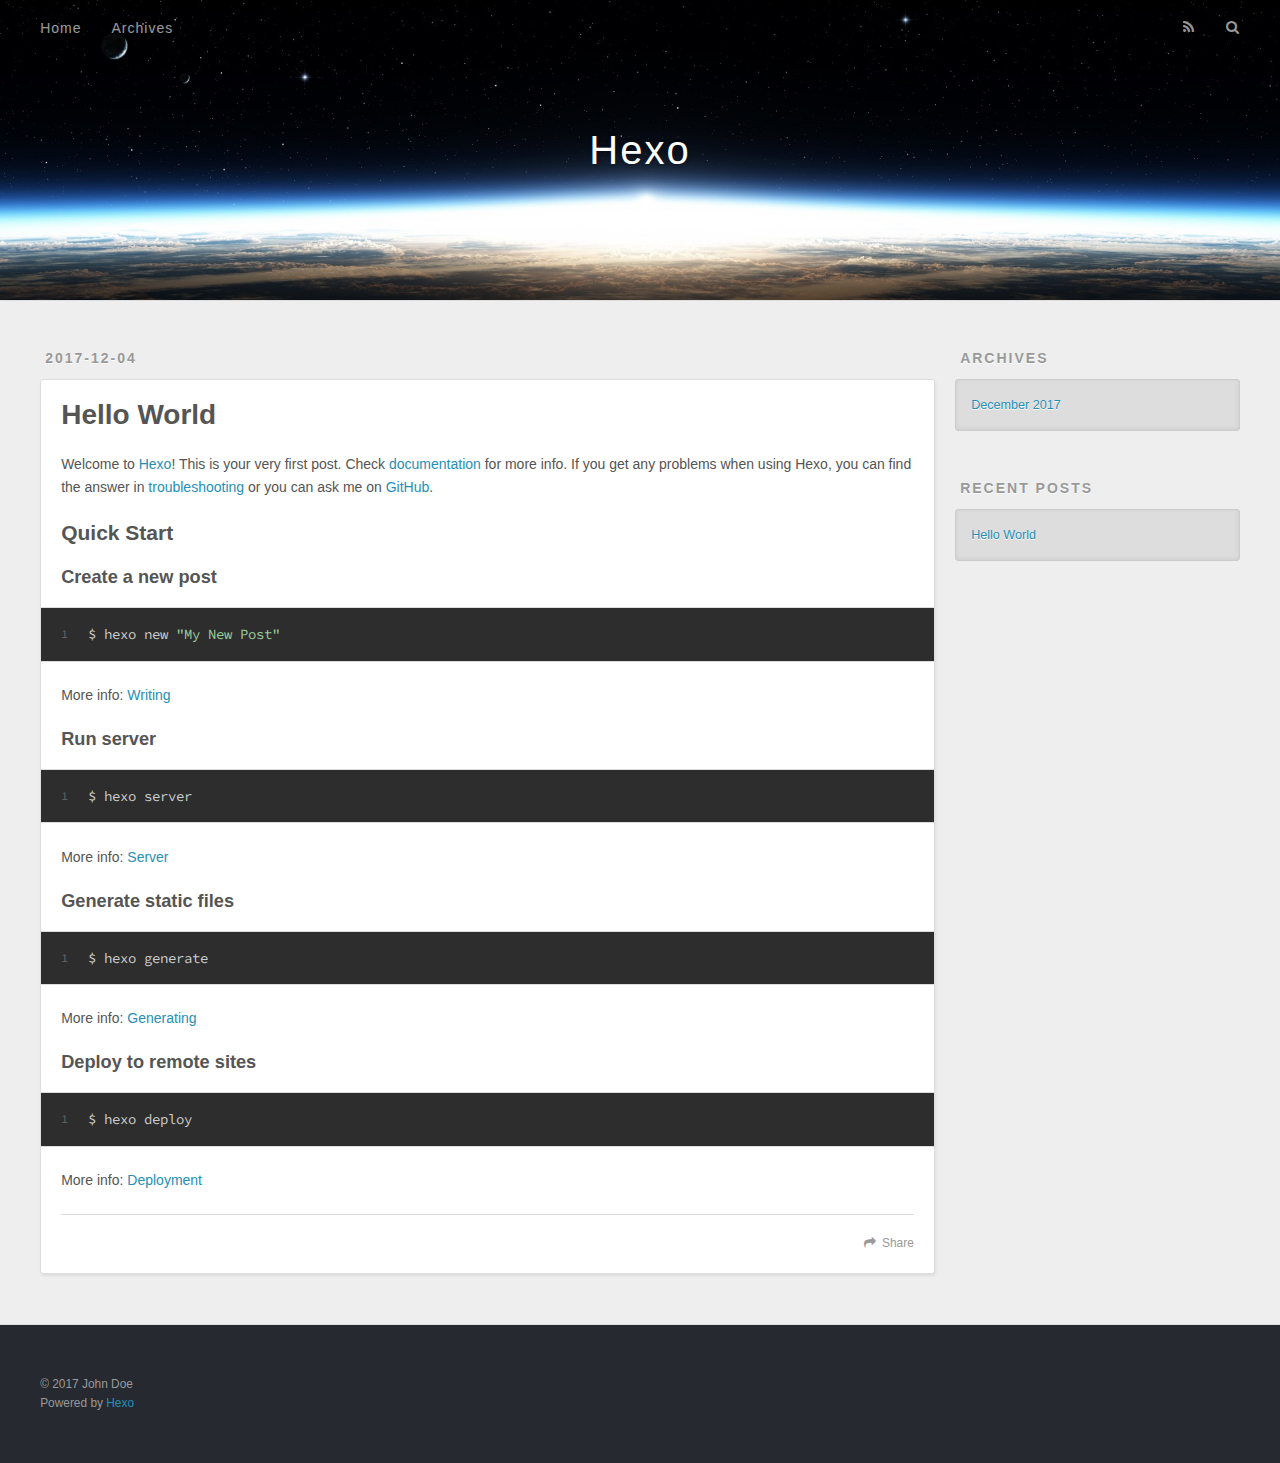
==== index.html @ 48908c8d "Site updated: 2017-12-04 14:12:07" ====
<!DOCTYPE html>
<html>
<head>
  <meta charset="utf-8">
  

  
  <title>Hexo</title>
  <meta name="viewport" content="width=device-width, initial-scale=1, maximum-scale=1">
  <meta property="og:type" content="website">
<meta property="og:title" content="Hexo">
<meta property="og:url" content="http://yoursite.com/index.html">
<meta property="og:site_name" content="Hexo">
<meta name="twitter:card" content="summary">
<meta name="twitter:title" content="Hexo">
  
    <link rel="alternate" href="/atom.xml" title="Hexo" type="application/atom+xml">
  
  
    <link rel="icon" href="/favicon.png">
  
  
    <link href="//fonts.googleapis.com/css?family=Source+Code+Pro" rel="stylesheet" type="text/css">
  
  <link rel="stylesheet" href="/css/style.css">
</head>

<body>
  <div id="container">
    <div id="wrap">
      <header id="header">
  <div id="banner"></div>
  <div id="header-outer" class="outer">
    <div id="header-title" class="inner">
      <h1 id="logo-wrap">
        <a href="/" id="logo">Hexo</a>
      </h1>
      
    </div>
    <div id="header-inner" class="inner">
      <nav id="main-nav">
        <a id="main-nav-toggle" class="nav-icon"></a>
        
          <a class="main-nav-link" href="/">Home</a>
        
          <a class="main-nav-link" href="/archives">Archives</a>
        
      </nav>
      <nav id="sub-nav">
        
          <a id="nav-rss-link" class="nav-icon" href="/atom.xml" title="RSS Feed"></a>
        
        <a id="nav-search-btn" class="nav-icon" title="Search"></a>
      </nav>
      <div id="search-form-wrap">
        <form action="//google.com/search" method="get" accept-charset="UTF-8" class="search-form"><input type="search" name="q" class="search-form-input" placeholder="Search"><button type="submit" class="search-form-submit">&#xF002;</button><input type="hidden" name="sitesearch" value="http://yoursite.com"></form>
      </div>
    </div>
  </div>
</header>
      <div class="outer">
        <section id="main">
  
    <article id="post-hello-world" class="article article-type-post" itemscope itemprop="blogPost">
  <div class="article-meta">
    <a href="/2017/12/04/hello-world/" class="article-date">
  <time datetime="2017-12-04T03:18:17.000Z" itemprop="datePublished">2017-12-04</time>
</a>
    
  </div>
  <div class="article-inner">
    
    
      <header class="article-header">
        
  
    <h1 itemprop="name">
      <a class="article-title" href="/2017/12/04/hello-world/">Hello World</a>
    </h1>
  

      </header>
    
    <div class="article-entry" itemprop="articleBody">
      
        <p>Welcome to <a href="https://hexo.io/" target="_blank" rel="noopener">Hexo</a>! This is your very first post. Check <a href="https://hexo.io/docs/" target="_blank" rel="noopener">documentation</a> for more info. If you get any problems when using Hexo, you can find the answer in <a href="https://hexo.io/docs/troubleshooting.html" target="_blank" rel="noopener">troubleshooting</a> or you can ask me on <a href="https://github.com/hexojs/hexo/issues" target="_blank" rel="noopener">GitHub</a>.</p>
<h2 id="Quick-Start"><a href="#Quick-Start" class="headerlink" title="Quick Start"></a>Quick Start</h2><h3 id="Create-a-new-post"><a href="#Create-a-new-post" class="headerlink" title="Create a new post"></a>Create a new post</h3><figure class="highlight bash"><table><tr><td class="gutter"><pre><span class="line">1</span><br></pre></td><td class="code"><pre><span class="line">$ hexo new <span class="string">"My New Post"</span></span><br></pre></td></tr></table></figure>
<p>More info: <a href="https://hexo.io/docs/writing.html" target="_blank" rel="noopener">Writing</a></p>
<h3 id="Run-server"><a href="#Run-server" class="headerlink" title="Run server"></a>Run server</h3><figure class="highlight bash"><table><tr><td class="gutter"><pre><span class="line">1</span><br></pre></td><td class="code"><pre><span class="line">$ hexo server</span><br></pre></td></tr></table></figure>
<p>More info: <a href="https://hexo.io/docs/server.html" target="_blank" rel="noopener">Server</a></p>
<h3 id="Generate-static-files"><a href="#Generate-static-files" class="headerlink" title="Generate static files"></a>Generate static files</h3><figure class="highlight bash"><table><tr><td class="gutter"><pre><span class="line">1</span><br></pre></td><td class="code"><pre><span class="line">$ hexo generate</span><br></pre></td></tr></table></figure>
<p>More info: <a href="https://hexo.io/docs/generating.html" target="_blank" rel="noopener">Generating</a></p>
<h3 id="Deploy-to-remote-sites"><a href="#Deploy-to-remote-sites" class="headerlink" title="Deploy to remote sites"></a>Deploy to remote sites</h3><figure class="highlight bash"><table><tr><td class="gutter"><pre><span class="line">1</span><br></pre></td><td class="code"><pre><span class="line">$ hexo deploy</span><br></pre></td></tr></table></figure>
<p>More info: <a href="https://hexo.io/docs/deployment.html" target="_blank" rel="noopener">Deployment</a></p>

      
    </div>
    <footer class="article-footer">
      <a data-url="http://yoursite.com/2017/12/04/hello-world/" data-id="cjarmsdr000009g9uw3wckbxz" class="article-share-link">Share</a>
      
      
    </footer>
  </div>
  
</article>


  


</section>
        
          <aside id="sidebar">
  
    

  
    

  
    
  
    
  <div class="widget-wrap">
    <h3 class="widget-title">Archives</h3>
    <div class="widget">
      <ul class="archive-list"><li class="archive-list-item"><a class="archive-list-link" href="/archives/2017/12/">December 2017</a></li></ul>
    </div>
  </div>


  
    
  <div class="widget-wrap">
    <h3 class="widget-title">Recent Posts</h3>
    <div class="widget">
      <ul>
        
          <li>
            <a href="/2017/12/04/hello-world/">Hello World</a>
          </li>
        
      </ul>
    </div>
  </div>

  
</aside>
        
      </div>
      <footer id="footer">
  
  <div class="outer">
    <div id="footer-info" class="inner">
      &copy; 2017 John Doe<br>
      Powered by <a href="http://hexo.io/" target="_blank">Hexo</a>
    </div>
  </div>
</footer>
    </div>
    <nav id="mobile-nav">
  
    <a href="/" class="mobile-nav-link">Home</a>
  
    <a href="/archives" class="mobile-nav-link">Archives</a>
  
</nav>
    

<script src="//ajax.googleapis.com/ajax/libs/jquery/2.0.3/jquery.min.js"></script>


  <link rel="stylesheet" href="/fancybox/jquery.fancybox.css">
  <script src="/fancybox/jquery.fancybox.pack.js"></script>


<script src="/js/script.js"></script>



  </div>
</body>
</html>
---- css/style.css ----
body {
  width: 100%;
}
body:before,
body:after {
  content: "";
  display: table;
}
body:after {
  clear: both;
}
html,
body,
div,
span,
applet,
object,
iframe,
h1,
h2,
h3,
h4,
h5,
h6,
p,
blockquote,
pre,
a,
abbr,
acronym,
address,
big,
cite,
code,
del,
dfn,
em,
img,
ins,
kbd,
q,
s,
samp,
small,
strike,
strong,
sub,
sup,
tt,
var,
dl,
dt,
dd,
ol,
ul,
li,
fieldset,
form,
label,
legend,
table,
caption,
tbody,
tfoot,
thead,
tr,
th,
td {
  margin: 0;
  padding: 0;
  border: 0;
  outline: 0;
  font-weight: inherit;
  font-style: inherit;
  font-family: inherit;
  font-size: 100%;
  vertical-align: baseline;
}
body {
  line-height: 1;
  color: #000;
  background: #fff;
}
ol,
ul {
  list-style: none;
}
table {
  border-collapse: separate;
  border-spacing: 0;
  vertical-align: middle;
}
caption,
th,
td {
  text-align: left;
  font-weight: normal;
  vertical-align: middle;
}
a img {
  border: none;
}
input,
button {
  margin: 0;
  padding: 0;
}
input::-moz-focus-inner,
button::-moz-focus-inner {
  border: 0;
  padding: 0;
}
@font-face {
  font-family: FontAwesome;
  font-style: normal;
  font-weight: normal;
  src: url("fonts/fontawesome-webfont.eot?v=#4.0.3");
  src: url("fonts/fontawesome-webfont.eot?#iefix&v=#4.0.3") format("embedded-opentype"), url("fonts/fontawesome-webfont.woff?v=#4.0.3") format("woff"), url("fonts/fontawesome-webfont.ttf?v=#4.0.3") format("truetype"), url("fonts/fontawesome-webfont.svg#fontawesomeregular?v=#4.0.3") format("svg");
}
html,
body,
#container {
  height: 100%;
}
body {
  background: #eee;
  font: 14px -apple-system, BlinkMacSystemFont, "Segoe UI", "Roboto", "Oxygen", "Ubuntu", "Cantarell", "Fira Sans", "Droid Sans", "Helvetica Neue", sans-serif;
  -webkit-text-size-adjust: 100%;
}
.outer {
  max-width: 1220px;
  margin: 0 auto;
  padding: 0 20px;
}
.outer:before,
.outer:after {
  content: "";
  display: table;
}
.outer:after {
  clear: both;
}
.inner {
  display: inline;
  float: left;
  width: 98.33333333333333%;
  margin: 0 0.833333333333333%;
}
.left,
.alignleft {
  float: left;
}
.right,
.alignright {
  float: right;
}
.clear {
  clear: both;
}
#container {
  position: relative;
}
.mobile-nav-on {
  overflow: hidden;
}
#wrap {
  height: 100%;
  width: 100%;
  position: absolute;
  top: 0;
  left: 0;
  -webkit-transition: 0.2s ease-out;
  -moz-transition: 0.2s ease-out;
  -ms-transition: 0.2s ease-out;
  transition: 0.2s ease-out;
  z-index: 1;
  background: #eee;
}
.mobile-nav-on #wrap {
  left: 280px;
}
@media screen and (min-width: 768px) {
  #main {
    display: inline;
    float: left;
    width: 73.33333333333333%;
    margin: 0 0.833333333333333%;
  }
}
.article-date,
.article-category-link,
.archive-year,
.widget-title {
  text-decoration: none;
  text-transform: uppercase;
  letter-spacing: 2px;
  color: #999;
  margin-bottom: 1em;
  margin-left: 5px;
  line-height: 1em;
  text-shadow: 0 1px #fff;
  font-weight: bold;
}
.article-inner,
.archive-article-inner {
  background: #fff;
  -webkit-box-shadow: 1px 2px 3px #ddd;
  box-shadow: 1px 2px 3px #ddd;
  border: 1px solid #ddd;
  border-radius: 3px;
}
.article-entry h1,
.widget h1 {
  font-size: 2em;
}
.article-entry h2,
.widget h2 {
  font-size: 1.5em;
}
.article-entry h3,
.widget h3 {
  font-size: 1.3em;
}
.article-entry h4,
.widget h4 {
  font-size: 1.2em;
}
.article-entry h5,
.widget h5 {
  font-size: 1em;
}
.article-entry h6,
.widget h6 {
  font-size: 1em;
  color: #999;
}
.article-entry hr,
.widget hr {
  border: 1px dashed #ddd;
}
.article-entry strong,
.widget strong {
  font-weight: bold;
}
.article-entry em,
.widget em,
.article-entry cite,
.widget cite {
  font-style: italic;
}
.article-entry sup,
.widget sup,
.article-entry sub,
.widget sub {
  font-size: 0.75em;
  line-height: 0;
  position: relative;
  vertical-align: baseline;
}
.article-entry sup,
.widget sup {
  top: -0.5em;
}
.article-entry sub,
.widget sub {
  bottom: -0.2em;
}
.article-entry small,
.widget small {
  font-size: 0.85em;
}
.article-entry acronym,
.widget acronym,
.article-entry abbr,
.widget abbr {
  border-bottom: 1px dotted;
}
.article-entry ul,
.widget ul,
.article-entry ol,
.widget ol,
.article-entry dl,
.widget dl {
  margin: 0 20px;
  line-height: 1.6em;
}
.article-entry ul ul,
.widget ul ul,
.article-entry ol ul,
.widget ol ul,
.article-entry ul ol,
.widget ul ol,
.article-entry ol ol,
.widget ol ol {
  margin-top: 0;
  margin-bottom: 0;
}
.article-entry ul,
.widget ul {
  list-style: disc;
}
.article-entry ol,
.widget ol {
  list-style: decimal;
}
.article-entry dt,
.widget dt {
  font-weight: bold;
}
#header {
  height: 300px;
  position: relative;
  border-bottom: 1px solid #ddd;
}
#header:before,
#header:after {
  content: "";
  position: absolute;
  left: 0;
  right: 0;
  height: 40px;
}
#header:before {
  top: 0;
  background: -webkit-linear-gradient(rgba(0,0,0,0.2), transparent);
  background: -moz-linear-gradient(rgba(0,0,0,0.2), transparent);
  background: -ms-linear-gradient(rgba(0,0,0,0.2), transparent);
  background: linear-gradient(rgba(0,0,0,0.2), transparent);
}
#header:after {
  bottom: 0;
  background: -webkit-linear-gradient(transparent, rgba(0,0,0,0.2));
  background: -moz-linear-gradient(transparent, rgba(0,0,0,0.2));
  background: -ms-linear-gradient(transparent, rgba(0,0,0,0.2));
  background: linear-gradient(transparent, rgba(0,0,0,0.2));
}
#header-outer {
  height: 100%;
  position: relative;
}
#header-inner {
  position: relative;
  overflow: hidden;
}
#banner {
  position: absolute;
  top: 0;
  left: 0;
  width: 100%;
  height: 100%;
  background: url("images/banner.jpg") center #000;
  -webkit-background-size: cover;
  -moz-background-size: cover;
  background-size: cover;
  z-index: -1;
}
#header-title {
  text-align: center;
  height: 40px;
  position: absolute;
  top: 50%;
  left: 0;
  margin-top: -20px;
}
#logo,
#subtitle {
  text-decoration: none;
  color: #fff;
  font-weight: 300;
  text-shadow: 0 1px 4px rgba(0,0,0,0.3);
}
#logo {
  font-size: 40px;
  line-height: 40px;
  letter-spacing: 2px;
}
#subtitle {
  font-size: 16px;
  line-height: 16px;
  letter-spacing: 1px;
}
#subtitle-wrap {
  margin-top: 16px;
}
#main-nav {
  float: left;
  margin-left: -15px;
}
.nav-icon,
.main-nav-link {
  float: left;
  color: #fff;
  opacity: 0.6;
  text-decoration: none;
  text-shadow: 0 1px rgba(0,0,0,0.2);
  -webkit-transition: opacity 0.2s;
  -moz-transition: opacity 0.2s;
  -ms-transition: opacity 0.2s;
  transition: opacity 0.2s;
  display: block;
  padding: 20px 15px;
}
.nav-icon:hover,
.main-nav-link:hover {
  opacity: 1;
}
.nav-icon {
  font-family: FontAwesome;
  text-align: center;
  font-size: 14px;
  width: 14px;
  height: 14px;
  padding: 20px 15px;
  position: relative;
  cursor: pointer;
}
.main-nav-link {
  font-weight: 300;
  letter-spacing: 1px;
}
@media screen and (max-width: 479px) {
  .main-nav-link {
    display: none;
  }
}
#main-nav-toggle {
  display: none;
}
#main-nav-toggle:before {
  content: "\f0c9";
}
@media screen and (max-width: 479px) {
  #main-nav-toggle {
    display: block;
  }
}
#sub-nav {
  float: right;
  margin-right: -15px;
}
#nav-rss-link:before {
  content: "\f09e";
}
#nav-search-btn:before {
  content: "\f002";
}
#search-form-wrap {
  position: absolute;
  top: 15px;
  width: 150px;
  height: 30px;
  right: -150px;
  opacity: 0;
  -webkit-transition: 0.2s ease-out;
  -moz-transition: 0.2s ease-out;
  -ms-transition: 0.2s ease-out;
  transition: 0.2s ease-out;
}
#search-form-wrap.on {
  opacity: 1;
  right: 0;
}
@media screen and (max-width: 479px) {
  #search-form-wrap {
    width: 100%;
    right: -100%;
  }
}
.search-form {
  position: absolute;
  top: 0;
  left: 0;
  right: 0;
  background: #fff;
  padding: 5px 15px;
  border-radius: 15px;
  -webkit-box-shadow: 0 0 10px rgba(0,0,0,0.3);
  box-shadow: 0 0 10px rgba(0,0,0,0.3);
}
.search-form-input {
  border: none;
  background: none;
  color: #555;
  width: 100%;
  font: 13px -apple-system, BlinkMacSystemFont, "Segoe UI", "Roboto", "Oxygen", "Ubuntu", "Cantarell", "Fira Sans", "Droid Sans", "Helvetica Neue", sans-serif;
  outline: none;
}
.search-form-input::-webkit-search-results-decoration,
.search-form-input::-webkit-search-cancel-button {
  -webkit-appearance: none;
}
.search-form-submit {
  position: absolute;
  top: 50%;
  right: 10px;
  margin-top: -7px;
  font: 13px FontAwesome;
  border: none;
  background: none;
  color: #bbb;
  cursor: pointer;
}
.search-form-submit:hover,
.search-form-submit:focus {
  color: #777;
}
.article {
  margin: 50px 0;
}
.article-inner {
  overflow: hidden;
}
.article-meta:before,
.article-meta:after {
  content: "";
  display: table;
}
.article-meta:after {
  clear: both;
}
.article-date {
  float: left;
}
.article-category {
  float: left;
  line-height: 1em;
  color: #ccc;
  text-shadow: 0 1px #fff;
  margin-left: 8px;
}
.article-category:before {
  content: "\2022";
}
.article-category-link {
  margin: 0 12px 1em;
}
.article-header {
  padding: 20px 20px 0;
}
.article-title {
  text-decoration: none;
  font-size: 2em;
  font-weight: bold;
  color: #555;
  line-height: 1.1em;
  -webkit-transition: color 0.2s;
  -moz-transition: color 0.2s;
  -ms-transition: color 0.2s;
  transition: color 0.2s;
}
a.article-title:hover {
  color: #258fb8;
}
.article-entry {
  color: #555;
  padding: 0 20px;
}
.article-entry:before,
.article-entry:after {
  content: "";
  display: table;
}
.article-entry:after {
  clear: both;
}
.article-entry p,
.article-entry table {
  line-height: 1.6em;
  margin: 1.6em 0;
}
.article-entry h1,
.article-entry h2,
.article-entry h3,
.article-entry h4,
.article-entry h5,
.article-entry h6 {
  font-weight: bold;
}
.article-entry h1,
.article-entry h2,
.article-entry h3,
.article-entry h4,
.article-entry h5,
.article-entry h6 {
  line-height: 1.1em;
  margin: 1.1em 0;
}
.article-entry a {
  color: #258fb8;
  text-decoration: none;
}
.article-entry a:hover {
  text-decoration: underline;
}
.article-entry ul,
.article-entry ol,
.article-entry dl {
  margin-top: 1.6em;
  margin-bottom: 1.6em;
}
.article-entry img,
.article-entry video {
  max-width: 100%;
  height: auto;
  display: block;
  margin: auto;
}
.article-entry iframe {
  border: none;
}
.article-entry table {
  width: 100%;
  border-collapse: collapse;
  border-spacing: 0;
}
.article-entry th {
  font-weight: bold;
  border-bottom: 3px solid #ddd;
  padding-bottom: 0.5em;
}
.article-entry td {
  border-bottom: 1px solid #ddd;
  padding: 10px 0;
}
.article-entry blockquote {
  font-family: Georgia, "Times New Roman", serif;
  font-size: 1.4em;
  margin: 1.6em 20px;
  text-align: center;
}
.article-entry blockquote footer {
  font-size: 14px;
  margin: 1.6em 0;
  font-family: -apple-system, BlinkMacSystemFont, "Segoe UI", "Roboto", "Oxygen", "Ubuntu", "Cantarell", "Fira Sans", "Droid Sans", "Helvetica Neue", sans-serif;
}
.article-entry blockquote footer cite:before {
  content: "—";
  padding: 0 0.5em;
}
.article-entry .pullquote {
  text-align: left;
  width: 45%;
  margin: 0;
}
.article-entry .pullquote.left {
  margin-left: 0.5em;
  margin-right: 1em;
}
.article-entry .pullquote.right {
  margin-right: 0.5em;
  margin-left: 1em;
}
.article-entry .caption {
  color: #999;
  display: block;
  font-size: 0.9em;
  margin-top: 0.5em;
  position: relative;
  text-align: center;
}
.article-entry .video-container {
  position: relative;
  padding-top: 56.25%;
  height: 0;
  overflow: hidden;
}
.article-entry .video-container iframe,
.article-entry .video-container object,
.article-entry .video-container embed {
  position: absolute;
  top: 0;
  left: 0;
  width: 100%;
  height: 100%;
  margin-top: 0;
}
.article-more-link a {
  display: inline-block;
  line-height: 1em;
  padding: 6px 15px;
  border-radius: 15px;
  background: #eee;
  color: #999;
  text-shadow: 0 1px #fff;
  text-decoration: none;
}
.article-more-link a:hover {
  background: #258fb8;
  color: #fff;
  text-decoration: none;
  text-shadow: 0 1px #1e7293;
}
.article-footer {
  font-size: 0.85em;
  line-height: 1.6em;
  border-top: 1px solid #ddd;
  padding-top: 1.6em;
  margin: 0 20px 20px;
}
.article-footer:before,
.article-footer:after {
  content: "";
  display: table;
}
.article-footer:after {
  clear: both;
}
.article-footer a {
  color: #999;
  text-decoration: none;
}
.article-footer a:hover {
  color: #555;
}
.article-tag-list-item {
  float: left;
  margin-right: 10px;
}
.article-tag-list-link:before {
  content: "#";
}
.article-comment-link {
  float: right;
}
.article-comment-link:before {
  content: "\f075";
  font-family: FontAwesome;
  padding-right: 8px;
}
.article-share-link {
  cursor: pointer;
  float: right;
  margin-left: 20px;
}
.article-share-link:before {
  content: "\f064";
  font-family: FontAwesome;
  padding-right: 6px;
}
#article-nav {
  position: relative;
}
#article-nav:before,
#article-nav:after {
  content: "";
  display: table;
}
#article-nav:after {
  clear: both;
}
@media screen and (min-width: 768px) {
  #article-nav {
    margin: 50px 0;
  }
  #article-nav:before {
    width: 8px;
    height: 8px;
    position: absolute;
    top: 50%;
    left: 50%;
    margin-top: -4px;
    margin-left: -4px;
    content: "";
    border-radius: 50%;
    background: #ddd;
    -webkit-box-shadow: 0 1px 2px #fff;
    box-shadow: 0 1px 2px #fff;
  }
}
.article-nav-link-wrap {
  text-decoration: none;
  text-shadow: 0 1px #fff;
  color: #999;
  -webkit-box-sizing: border-box;
  -moz-box-sizing: border-box;
  box-sizing: border-box;
  margin-top: 50px;
  text-align: center;
  display: block;
}
.article-nav-link-wrap:hover {
  color: #555;
}
@media screen and (min-width: 768px) {
  .article-nav-link-wrap {
    width: 50%;
    margin-top: 0;
  }
}
@media screen and (min-width: 768px) {
  #article-nav-newer {
    float: left;
    text-align: right;
    padding-right: 20px;
  }
}
@media screen and (min-width: 768px) {
  #article-nav-older {
    float: right;
    text-align: left;
    padding-left: 20px;
  }
}
.article-nav-caption {
  text-transform: uppercase;
  letter-spacing: 2px;
  color: #ddd;
  line-height: 1em;
  font-weight: bold;
}
#article-nav-newer .article-nav-caption {
  margin-right: -2px;
}
.article-nav-title {
  font-size: 0.85em;
  line-height: 1.6em;
  margin-top: 0.5em;
}
.article-share-box {
  position: absolute;
  display: none;
  background: #fff;
  -webkit-box-shadow: 1px 2px 10px rgba(0,0,0,0.2);
  box-shadow: 1px 2px 10px rgba(0,0,0,0.2);
  border-radius: 3px;
  margin-left: -145px;
  overflow: hidden;
  z-index: 1;
}
.article-share-box.on {
  display: block;
}
.article-share-input {
  width: 100%;
  background: none;
  -webkit-box-sizing: border-box;
  -moz-box-sizing: border-box;
  box-sizing: border-box;
  font: 14px -apple-system, BlinkMacSystemFont, "Segoe UI", "Roboto", "Oxygen", "Ubuntu", "Cantarell", "Fira Sans", "Droid Sans", "Helvetica Neue", sans-serif;
  padding: 0 15px;
  color: #555;
  outline: none;
  border: 1px solid #ddd;
  border-radius: 3px 3px 0 0;
  height: 36px;
  line-height: 36px;
}
.article-share-links {
  background: #eee;
}
.article-share-links:before,
.article-share-links:after {
  content: "";
  display: table;
}
.article-share-links:after {
  clear: both;
}
.article-share-twitter,
.article-share-facebook,
.article-share-pinterest,
.article-share-google {
  width: 50px;
  height: 36px;
  display: block;
  float: left;
  position: relative;
  color: #999;
  text-shadow: 0 1px #fff;
}
.article-share-twitter:before,
.article-share-facebook:before,
.article-share-pinterest:before,
.article-share-google:before {
  font-size: 20px;
  font-family: FontAwesome;
  width: 20px;
  height: 20px;
  position: absolute;
  top: 50%;
  left: 50%;
  margin-top: -10px;
  margin-left: -10px;
  text-align: center;
}
.article-share-twitter:hover,
.article-share-facebook:hover,
.article-share-pinterest:hover,
.article-share-google:hover {
  color: #fff;
}
.article-share-twitter:before {
  content: "\f099";
}
.article-share-twitter:hover {
  background: #00aced;
  text-shadow: 0 1px #008abe;
}
.article-share-facebook:before {
  content: "\f09a";
}
.article-share-facebook:hover {
  background: #3b5998;
  text-shadow: 0 1px #2f477a;
}
.article-share-pinterest:before {
  content: "\f0d2";
}
.article-share-pinterest:hover {
  background: #cb2027;
  text-shadow: 0 1px #a21a1f;
}
.article-share-google:before {
  content: "\f0d5";
}
.article-share-google:hover {
  background: #dd4b39;
  text-shadow: 0 1px #be3221;
}
.article-gallery {
  background: #000;
  position: relative;
}
.article-gallery-photos {
  position: relative;
  overflow: hidden;
}
.article-gallery-img {
  display: none;
  max-width: 100%;
}
.article-gallery-img:first-child {
  display: block;
}
.article-gallery-img.loaded {
  position: absolute;
  display: block;
}
.article-gallery-img img {
  display: block;
  max-width: 100%;
  margin: 0 auto;
}
#comments {
  background: #fff;
  -webkit-box-shadow: 1px 2px 3px #ddd;
  box-shadow: 1px 2px 3px #ddd;
  padding: 20px;
  border: 1px solid #ddd;
  border-radius: 3px;
  margin: 50px 0;
}
#comments a {
  color: #258fb8;
}
.archives-wrap {
  margin: 50px 0;
}
.archives:before,
.archives:after {
  content: "";
  display: table;
}
.archives:after {
  clear: both;
}
.archive-year-wrap {
  margin-bottom: 1em;
}
.archives {
  -webkit-column-gap: 10px;
  -moz-column-gap: 10px;
  column-gap: 10px;
}
@media screen and (min-width: 480px) and (max-width: 767px) {
  .archives {
    -webkit-column-count: 2;
    -moz-column-count: 2;
    column-count: 2;
  }
}
@media screen and (min-width: 768px) {
  .archives {
    -webkit-column-count: 3;
    -moz-column-count: 3;
    column-count: 3;
  }
}
.archive-article {
  -webkit-column-break-inside: avoid;
  page-break-inside: avoid;
  overflow: hidden;
  break-inside: avoid-column;
}
.archive-article-inner {
  padding: 10px;
  margin-bottom: 15px;
}
.archive-article-title {
  text-decoration: none;
  font-weight: bold;
  color: #555;
  -webkit-transition: color 0.2s;
  -moz-transition: color 0.2s;
  -ms-transition: color 0.2s;
  transition: color 0.2s;
  line-height: 1.6em;
}
.archive-article-title:hover {
  color: #258fb8;
}
.archive-article-footer {
  margin-top: 1em;
}
.archive-article-date {
  color: #999;
  text-decoration: none;
  font-size: 0.85em;
  line-height: 1em;
  margin-bottom: 0.5em;
  display: block;
}
#page-nav {
  margin: 50px auto;
  background: #fff;
  -webkit-box-shadow: 1px 2px 3px #ddd;
  box-shadow: 1px 2px 3px #ddd;
  border: 1px solid #ddd;
  border-radius: 3px;
  text-align: center;
  color: #999;
  overflow: hidden;
}
#page-nav:before,
#page-nav:after {
  content: "";
  display: table;
}
#page-nav:after {
  clear: both;
}
#page-nav a,
#page-nav span {
  padding: 10px 20px;
  line-height: 1;
  height: 2ex;
}
#page-nav a {
  color: #999;
  text-decoration: none;
}
#page-nav a:hover {
  background: #999;
  color: #fff;
}
#page-nav .prev {
  float: left;
}
#page-nav .next {
  float: right;
}
#page-nav .page-number {
  display: inline-block;
}
@media screen and (max-width: 479px) {
  #page-nav .page-number {
    display: none;
  }
}
#page-nav .current {
  color: #555;
  font-weight: bold;
}
#page-nav .space {
  color: #ddd;
}
#footer {
  background: #262a30;
  padding: 50px 0;
  border-top: 1px solid #ddd;
  color: #999;
}
#footer a {
  color: #258fb8;
  text-decoration: none;
}
#footer a:hover {
  text-decoration: underline;
}
#footer-info {
  line-height: 1.6em;
  font-size: 0.85em;
}
.article-entry pre,
.article-entry .highlight {
  background: #2d2d2d;
  margin: 0 -20px;
  padding: 15px 20px;
  border-style: solid;
  border-color: #ddd;
  border-width: 1px 0;
  overflow: auto;
  color: #ccc;
  line-height: 22.400000000000002px;
}
.article-entry .highlight .gutter pre,
.article-entry .gist .gist-file .gist-data .line-numbers {
  color: #666;
  font-size: 0.85em;
}
.article-entry pre,
.article-entry code {
  font-family: "Source Code Pro", Consolas, Monaco, Menlo, Consolas, monospace;
}
.article-entry code {
  background: #eee;
  text-shadow: 0 1px #fff;
  padding: 0 0.3em;
}
.article-entry pre code {
  background: none;
  text-shadow: none;
  padding: 0;
}
.article-entry .highlight pre {
  border: none;
  margin: 0;
  padding: 0;
}
.article-entry .highlight table {
  margin: 0;
  width: auto;
}
.article-entry .highlight td {
  border: none;
  padding: 0;
}
.article-entry .highlight figcaption {
  font-size: 0.85em;
  color: #999;
  line-height: 1em;
  margin-bottom: 1em;
}
.article-entry .highlight figcaption:before,
.article-entry .highlight figcaption:after {
  content: "";
  display: table;
}
.article-entry .highlight figcaption:after {
  clear: both;
}
.article-entry .highlight figcaption a {
  float: right;
}
.article-entry .highlight .gutter pre {
  text-align: right;
  padding-right: 20px;
}
.article-entry .highlight .line {
  height: 22.400000000000002px;
}
.article-entry .highlight .line.marked {
  background: #515151;
}
.article-entry .gist {
  margin: 0 -20px;
  border-style: solid;
  border-color: #ddd;
  border-width: 1px 0;
  background: #2d2d2d;
  padding: 15px 20px 15px 0;
}
.article-entry .gist .gist-file {
  border: none;
  font-family: "Source Code Pro", Consolas, Monaco, Menlo, Consolas, monospace;
  margin: 0;
}
.article-entry .gist .gist-file .gist-data {
  background: none;
  border: none;
}
.article-entry .gist .gist-file .gist-data .line-numbers {
  background: none;
  border: none;
  padding: 0 20px 0 0;
}
.article-entry .gist .gist-file .gist-data .line-data {
  padding: 0 !important;
}
.article-entry .gist .gist-file .highlight {
  margin: 0;
  padding: 0;
  border: none;
}
.article-entry .gist .gist-file .gist-meta {
  background: #2d2d2d;
  color: #999;
  font: 0.85em -apple-system, BlinkMacSystemFont, "Segoe UI", "Roboto", "Oxygen", "Ubuntu", "Cantarell", "Fira Sans", "Droid Sans", "Helvetica Neue", sans-serif;
  text-shadow: 0 0;
  padding: 0;
  margin-top: 1em;
  margin-left: 20px;
}
.article-entry .gist .gist-file .gist-meta a {
  color: #258fb8;
  font-weight: normal;
}
.article-entry .gist .gist-file .gist-meta a:hover {
  text-decoration: underline;
}
pre .comment,
pre .title {
  color: #999;
}
pre .variable,
pre .attribute,
pre .tag,
pre .regexp,
pre .ruby .constant,
pre .xml .tag .title,
pre .xml .pi,
pre .xml .doctype,
pre .html .doctype,
pre .css .id,
pre .css .class,
pre .css .pseudo {
  color: #f2777a;
}
pre .number,
pre .preprocessor,
pre .built_in,
pre .literal,
pre .params,
pre .constant {
  color: #f99157;
}
pre .class,
pre .ruby .class .title,
pre .css .rules .attribute {
  color: #9c9;
}
pre .string,
pre .value,
pre .inheritance,
pre .header,
pre .ruby .symbol,
pre .xml .cdata {
  color: #9c9;
}
pre .css .hexcolor {
  color: #6cc;
}
pre .function,
pre .python .decorator,
pre .python .title,
pre .ruby .function .title,
pre .ruby .title .keyword,
pre .perl .sub,
pre .javascript .title,
pre .coffeescript .title {
  color: #69c;
}
pre .keyword,
pre .javascript .function {
  color: #c9c;
}
@media screen and (max-width: 479px) {
  #mobile-nav {
    position: absolute;
    top: 0;
    left: 0;
    width: 280px;
    height: 100%;
    background: #191919;
    border-right: 1px solid #fff;
  }
}
@media screen and (max-width: 479px) {
  .mobile-nav-link {
    display: block;
    color: #999;
    text-decoration: none;
    padding: 15px 20px;
    font-weight: bold;
  }
  .mobile-nav-link:hover {
    color: #fff;
  }
}
@media screen and (min-width: 768px) {
  #sidebar {
    display: inline;
    float: left;
    width: 23.333333333333332%;
    margin: 0 0.833333333333333%;
  }
}
.widget-wrap {
  margin: 50px 0;
}
.widget {
  color: #777;
  text-shadow: 0 1px #fff;
  background: #ddd;
  -webkit-box-shadow: 0 -1px 4px #ccc inset;
  box-shadow: 0 -1px 4px #ccc inset;
  border: 1px solid #ccc;
  padding: 15px;
  border-radius: 3px;
}
.widget a {
  color: #258fb8;
  text-decoration: none;
}
.widget a:hover {
  text-decoration: underline;
}
.widget ul ul,
.widget ol ul,
.widget dl ul,
.widget ul ol,
.widget ol ol,
.widget dl ol,
.widget ul dl,
.widget ol dl,
.widget dl dl {
  margin-left: 15px;
  list-style: disc;
}
.widget {
  line-height: 1.6em;
  word-wrap: break-word;
  font-size: 0.9em;
}
.widget ul,
.widget ol {
  list-style: none;
  margin: 0;
}
.widget ul ul,
.widget ol ul,
.widget ul ol,
.widget ol ol {
  margin: 0 20px;
}
.widget ul ul,
.widget ol ul {
  list-style: disc;
}
.widget ul ol,
.widget ol ol {
  list-style: decimal;
}
.category-list-count,
.tag-list-count,
.archive-list-count {
  padding-left: 5px;
  color: #999;
  font-size: 0.85em;
}
.category-list-count:before,
.tag-list-count:before,
.archive-list-count:before {
  content: "(";
}
.category-list-count:after,
.tag-list-count:after,
.archive-list-count:after {
  content: ")";
}
.tagcloud a {
  margin-right: 5px;
  display: inline-block;
}
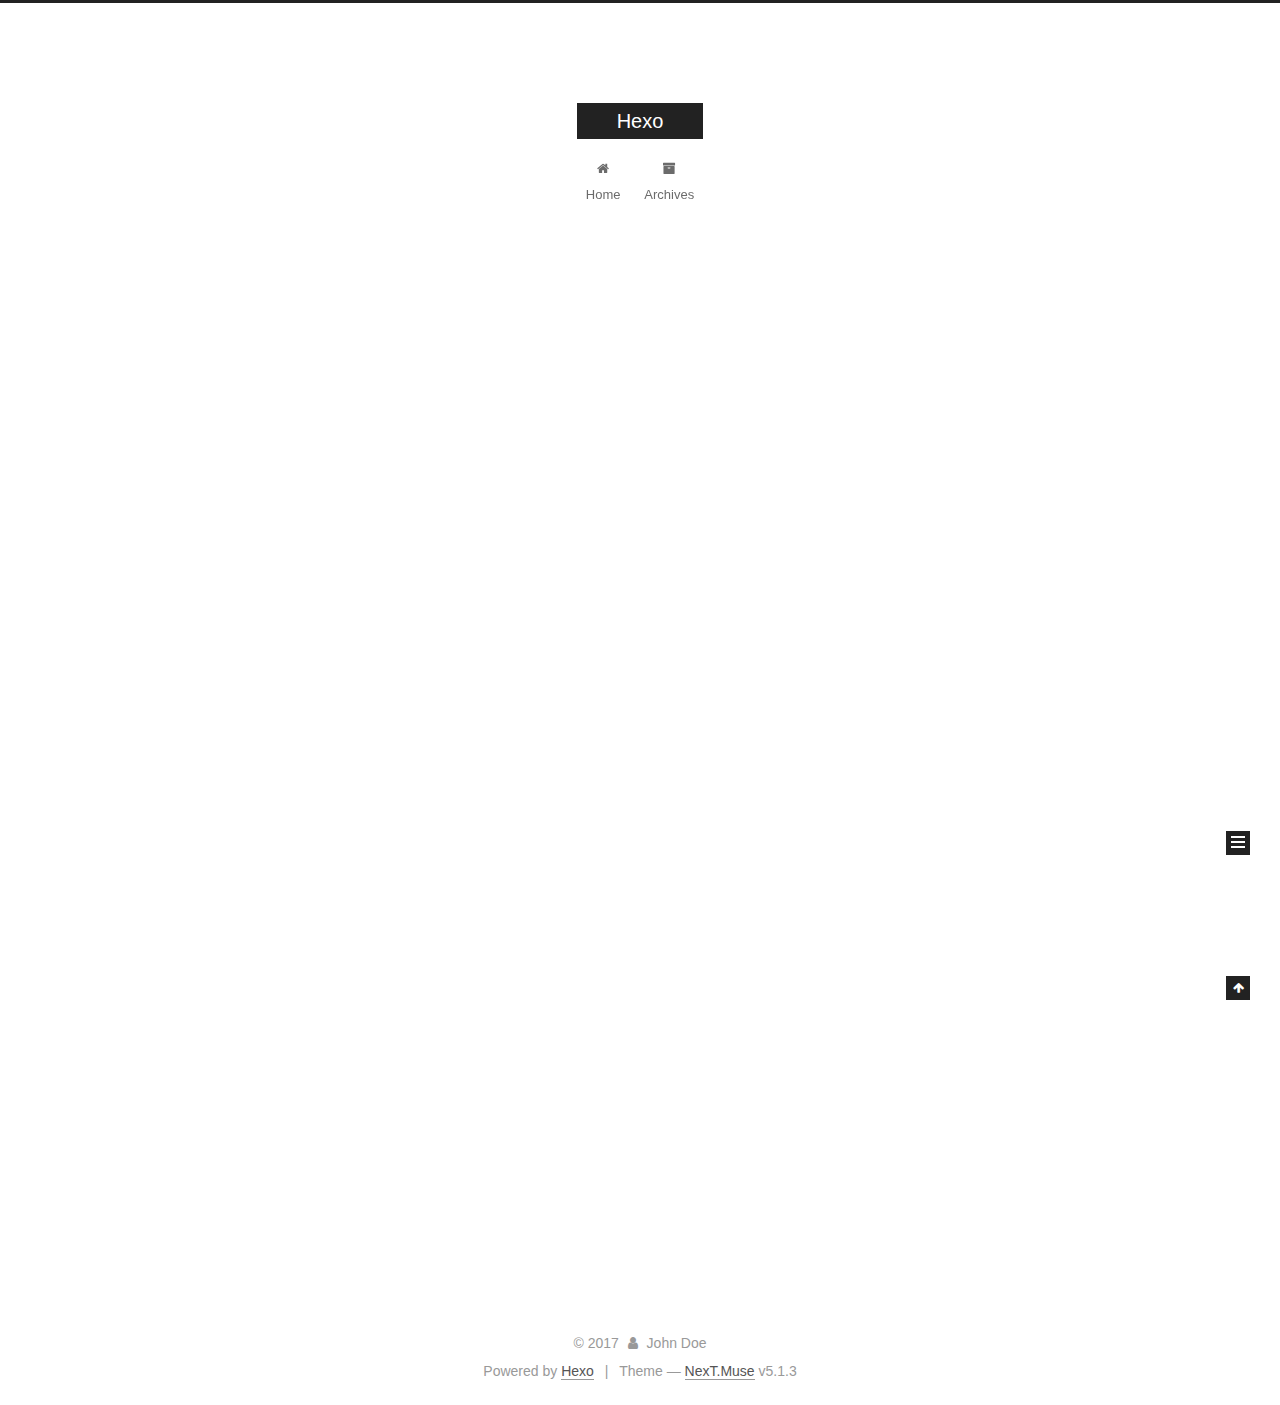
==== commit 7338a1b5: "Site updated: 2017-12-04 15:18:53" ====
--- a/index.html
+++ b/index.html
@@ -1,89 +1,305 @@
 <!DOCTYPE html>
-<html>
+
+
+
+  
+
+
+<html class="theme-next muse use-motion" lang="">
 <head>
-  <meta charset="utf-8">
-  
-
-  
-  <title>Hexo</title>
-  <meta name="viewport" content="width=device-width, initial-scale=1, maximum-scale=1">
-  <meta property="og:type" content="website">
+  <meta charset="UTF-8"/>
+<meta http-equiv="X-UA-Compatible" content="IE=edge" />
+<meta name="viewport" content="width=device-width, initial-scale=1, maximum-scale=1"/>
+<meta name="theme-color" content="#222">
+
+
+
+
+
+
+
+
+
+<meta http-equiv="Cache-Control" content="no-transform" />
+<meta http-equiv="Cache-Control" content="no-siteapp" />
+
+
+
+
+
+
+
+
+
+
+
+
+
+
+
+
+  
+  
+  <link href="/lib/fancybox/source/jquery.fancybox.css?v=2.1.5" rel="stylesheet" type="text/css" />
+
+
+
+
+
+
+
+<link href="/lib/font-awesome/css/font-awesome.min.css?v=4.6.2" rel="stylesheet" type="text/css" />
+
+<link href="/css/main.css?v=5.1.3" rel="stylesheet" type="text/css" />
+
+
+  <link rel="apple-touch-icon" sizes="180x180" href="/images/apple-touch-icon-next.png?v=5.1.3">
+
+
+  <link rel="icon" type="image/png" sizes="32x32" href="/images/favicon-32x32-next.png?v=5.1.3">
+
+
+  <link rel="icon" type="image/png" sizes="16x16" href="/images/favicon-16x16-next.png?v=5.1.3">
+
+
+  <link rel="mask-icon" href="/images/logo.svg?v=5.1.3" color="#222">
+
+
+
+
+
+  <meta name="keywords" content="Hexo, NexT" />
+
+
+
+
+
+
+
+
+
+
+<meta property="og:type" content="website">
 <meta property="og:title" content="Hexo">
 <meta property="og:url" content="http://yoursite.com/index.html">
 <meta property="og:site_name" content="Hexo">
 <meta name="twitter:card" content="summary">
 <meta name="twitter:title" content="Hexo">
-  
-    <link rel="alternate" href="/atom.xml" title="Hexo" type="application/atom+xml">
-  
-  
-    <link rel="icon" href="/favicon.png">
-  
-  
-    <link href="//fonts.googleapis.com/css?family=Source+Code+Pro" rel="stylesheet" type="text/css">
-  
-  <link rel="stylesheet" href="/css/style.css">
+
+
+
+<script type="text/javascript" id="hexo.configurations">
+  var NexT = window.NexT || {};
+  var CONFIG = {
+    root: '/',
+    scheme: 'Muse',
+    version: '5.1.3',
+    sidebar: {"position":"left","display":"post","offset":12,"b2t":false,"scrollpercent":false,"onmobile":false},
+    fancybox: true,
+    tabs: true,
+    motion: {"enable":true,"async":false,"transition":{"post_block":"fadeIn","post_header":"slideDownIn","post_body":"slideDownIn","coll_header":"slideLeftIn","sidebar":"slideUpIn"}},
+    duoshuo: {
+      userId: '0',
+      author: 'Author'
+    },
+    algolia: {
+      applicationID: '',
+      apiKey: '',
+      indexName: '',
+      hits: {"per_page":10},
+      labels: {"input_placeholder":"Search for Posts","hits_empty":"We didn't find any results for the search: ${query}","hits_stats":"${hits} results found in ${time} ms"}
+    }
+  };
+</script>
+
+
+
+  <link rel="canonical" href="http://yoursite.com/"/>
+
+
+
+
+
+  <title>Hexo</title>
+  
+
+
+
+
+
+
+
+
 </head>
 
-<body>
-  <div id="container">
-    <div id="wrap">
-      <header id="header">
-  <div id="banner"></div>
-  <div id="header-outer" class="outer">
-    <div id="header-title" class="inner">
-      <h1 id="logo-wrap">
-        <a href="/" id="logo">Hexo</a>
-      </h1>
-      
+<body itemscope itemtype="http://schema.org/WebPage" lang="">
+
+  
+  
+    
+  
+
+  <div class="container sidebar-position-left 
+  page-home">
+    <div class="headband"></div>
+
+    <header id="header" class="header" itemscope itemtype="http://schema.org/WPHeader">
+      <div class="header-inner"><div class="site-brand-wrapper">
+  <div class="site-meta ">
+    
+
+    <div class="custom-logo-site-title">
+      <a href="/"  class="brand" rel="start">
+        <span class="logo-line-before"><i></i></span>
+        <span class="site-title">Hexo</span>
+        <span class="logo-line-after"><i></i></span>
+      </a>
     </div>
-    <div id="header-inner" class="inner">
-      <nav id="main-nav">
-        <a id="main-nav-toggle" class="nav-icon"></a>
-        
-          <a class="main-nav-link" href="/">Home</a>
-        
-          <a class="main-nav-link" href="/archives">Archives</a>
-        
-      </nav>
-      <nav id="sub-nav">
-        
-          <a id="nav-rss-link" class="nav-icon" href="/atom.xml" title="RSS Feed"></a>
-        
-        <a id="nav-search-btn" class="nav-icon" title="Search"></a>
-      </nav>
-      <div id="search-form-wrap">
-        <form action="//google.com/search" method="get" accept-charset="UTF-8" class="search-form"><input type="search" name="q" class="search-form-input" placeholder="Search"><button type="submit" class="search-form-submit">&#xF002;</button><input type="hidden" name="sitesearch" value="http://yoursite.com"></form>
-      </div>
-    </div>
+      
+        <p class="site-subtitle"></p>
+      
   </div>
-</header>
-      <div class="outer">
-        <section id="main">
-  
-    <article id="post-hello-world" class="article article-type-post" itemscope itemprop="blogPost">
-  <div class="article-meta">
-    <a href="/2017/12/04/hello-world/" class="article-date">
-  <time datetime="2017-12-04T03:18:17.000Z" itemprop="datePublished">2017-12-04</time>
-</a>
-    
+
+  <div class="site-nav-toggle">
+    <button>
+      <span class="btn-bar"></span>
+      <span class="btn-bar"></span>
+      <span class="btn-bar"></span>
+    </button>
   </div>
-  <div class="article-inner">
-    
-    
-      <header class="article-header">
-        
-  
-    <h1 itemprop="name">
-      <a class="article-title" href="/2017/12/04/hello-world/">Hello World</a>
-    </h1>
-  
-
+</div>
+
+<nav class="site-nav">
+  
+
+  
+    <ul id="menu" class="menu">
+      
+        
+        <li class="menu-item menu-item-home">
+          <a href="/" rel="section">
+            
+              <i class="menu-item-icon fa fa-fw fa-home"></i> <br />
+            
+            Home
+          </a>
+        </li>
+      
+        
+        <li class="menu-item menu-item-archives">
+          <a href="/archives/" rel="section">
+            
+              <i class="menu-item-icon fa fa-fw fa-archive"></i> <br />
+            
+            Archives
+          </a>
+        </li>
+      
+
+      
+    </ul>
+  
+
+  
+</nav>
+
+
+
+ </div>
+    </header>
+
+    <main id="main" class="main">
+      <div class="main-inner">
+        <div class="content-wrap">
+          <div id="content" class="content">
+            
+  <section id="posts" class="posts-expand">
+    
+      
+
+  
+
+  
+  
+  
+
+  <article class="post post-type-normal" itemscope itemtype="http://schema.org/Article">
+  
+  
+  
+  <div class="post-block">
+    <link itemprop="mainEntityOfPage" href="http://yoursite.com/2017/12/04/hello-world/">
+
+    <span hidden itemprop="author" itemscope itemtype="http://schema.org/Person">
+      <meta itemprop="name" content="John Doe">
+      <meta itemprop="description" content="">
+      <meta itemprop="image" content="/images/avatar.gif">
+    </span>
+
+    <span hidden itemprop="publisher" itemscope itemtype="http://schema.org/Organization">
+      <meta itemprop="name" content="Hexo">
+    </span>
+
+    
+      <header class="post-header">
+
+        
+        
+          <h1 class="post-title" itemprop="name headline">
+                
+                <a class="post-title-link" href="/2017/12/04/hello-world/" itemprop="url">Hello World</a></h1>
+        
+
+        <div class="post-meta">
+          <span class="post-time">
+            
+              <span class="post-meta-item-icon">
+                <i class="fa fa-calendar-o"></i>
+              </span>
+              
+                <span class="post-meta-item-text">Posted on</span>
+              
+              <time title="Post created" itemprop="dateCreated datePublished" datetime="2017-12-04T11:18:17+08:00">
+                2017-12-04
+              </time>
+            
+
+            
+
+            
+          </span>
+
+          
+
+          
+            
+          
+
+          
+          
+
+          
+
+          
+
+          
+
+        </div>
       </header>
     
-    <div class="article-entry" itemprop="articleBody">
-      
-        <p>Welcome to <a href="https://hexo.io/" target="_blank" rel="noopener">Hexo</a>! This is your very first post. Check <a href="https://hexo.io/docs/" target="_blank" rel="noopener">documentation</a> for more info. If you get any problems when using Hexo, you can find the answer in <a href="https://hexo.io/docs/troubleshooting.html" target="_blank" rel="noopener">troubleshooting</a> or you can ask me on <a href="https://github.com/hexojs/hexo/issues" target="_blank" rel="noopener">GitHub</a>.</p>
+
+    
+    
+    
+    <div class="post-body" itemprop="articleBody">
+
+      
+      
+
+      
+        
+          
+            <p>Welcome to <a href="https://hexo.io/" target="_blank" rel="noopener">Hexo</a>! This is your very first post. Check <a href="https://hexo.io/docs/" target="_blank" rel="noopener">documentation</a> for more info. If you get any problems when using Hexo, you can find the answer in <a href="https://hexo.io/docs/troubleshooting.html" target="_blank" rel="noopener">troubleshooting</a> or you can ask me on <a href="https://github.com/hexojs/hexo/issues" target="_blank" rel="noopener">GitHub</a>.</p>
 <h2 id="Quick-Start"><a href="#Quick-Start" class="headerlink" title="Quick Start"></a>Quick Start</h2><h3 id="Create-a-new-post"><a href="#Create-a-new-post" class="headerlink" title="Create a new post"></a>Create a new post</h3><figure class="highlight bash"><table><tr><td class="gutter"><pre><span class="line">1</span><br></pre></td><td class="code"><pre><span class="line">$ hexo new <span class="string">"My New Post"</span></span><br></pre></td></tr></table></figure>
 <p>More info: <a href="https://hexo.io/docs/writing.html" target="_blank" rel="noopener">Writing</a></p>
 <h3 id="Run-server"><a href="#Run-server" class="headerlink" title="Run server"></a>Run server</h3><figure class="highlight bash"><table><tr><td class="gutter"><pre><span class="line">1</span><br></pre></td><td class="code"><pre><span class="line">$ hexo server</span><br></pre></td></tr></table></figure>
@@ -93,91 +309,309 @@
 <h3 id="Deploy-to-remote-sites"><a href="#Deploy-to-remote-sites" class="headerlink" title="Deploy to remote sites"></a>Deploy to remote sites</h3><figure class="highlight bash"><table><tr><td class="gutter"><pre><span class="line">1</span><br></pre></td><td class="code"><pre><span class="line">$ hexo deploy</span><br></pre></td></tr></table></figure>
 <p>More info: <a href="https://hexo.io/docs/deployment.html" target="_blank" rel="noopener">Deployment</a></p>
 
+          
+        
       
     </div>
-    <footer class="article-footer">
-      <a data-url="http://yoursite.com/2017/12/04/hello-world/" data-id="cjarmsdr000009g9uw3wckbxz" class="article-share-link">Share</a>
-      
+    
+    
+    
+
+    
+
+    
+
+    
+
+    <footer class="post-footer">
+      
+
+      
+
+      
+
+      
+      
+        <div class="post-eof"></div>
       
     </footer>
   </div>
   
-</article>
-
-
-  
-
-
-</section>
-        
-          <aside id="sidebar">
-  
-    
-
-  
-    
-
-  
-    
-  
-    
-  <div class="widget-wrap">
-    <h3 class="widget-title">Archives</h3>
-    <div class="widget">
-      <ul class="archive-list"><li class="archive-list-item"><a class="archive-list-link" href="/archives/2017/12/">December 2017</a></li></ul>
+  
+  
+  </article>
+
+
+    
+  </section>
+
+  
+
+
+          </div>
+          
+
+
+          
+
+        </div>
+        
+          
+  
+  <div class="sidebar-toggle">
+    <div class="sidebar-toggle-line-wrap">
+      <span class="sidebar-toggle-line sidebar-toggle-line-first"></span>
+      <span class="sidebar-toggle-line sidebar-toggle-line-middle"></span>
+      <span class="sidebar-toggle-line sidebar-toggle-line-last"></span>
     </div>
   </div>
 
-
-  
-    
-  <div class="widget-wrap">
-    <h3 class="widget-title">Recent Posts</h3>
-    <div class="widget">
-      <ul>
-        
-          <li>
-            <a href="/2017/12/04/hello-world/">Hello World</a>
-          </li>
-        
-      </ul>
+  <aside id="sidebar" class="sidebar">
+    
+    <div class="sidebar-inner">
+
+      
+
+      
+
+      <section class="site-overview-wrap sidebar-panel sidebar-panel-active">
+        <div class="site-overview">
+          <div class="site-author motion-element" itemprop="author" itemscope itemtype="http://schema.org/Person">
+            
+              <p class="site-author-name" itemprop="name">John Doe</p>
+              <p class="site-description motion-element" itemprop="description"></p>
+          </div>
+
+          <nav class="site-state motion-element">
+
+            
+              <div class="site-state-item site-state-posts">
+              
+                <a href="/archives/">
+              
+                  <span class="site-state-item-count">1</span>
+                  <span class="site-state-item-name">posts</span>
+                </a>
+              </div>
+            
+
+            
+
+            
+
+          </nav>
+
+          
+
+          <div class="links-of-author motion-element">
+            
+          </div>
+
+          
+          
+
+          
+          
+
+          
+
+        </div>
+      </section>
+
+      
+
+      
+
     </div>
+  </aside>
+
+
+        
+      </div>
+    </main>
+
+    <footer id="footer" class="footer">
+      <div class="footer-inner">
+        <div class="copyright">&copy; <span itemprop="copyrightYear">2017</span>
+  <span class="with-love">
+    <i class="fa fa-user"></i>
+  </span>
+  <span class="author" itemprop="copyrightHolder">John Doe</span>
+
+  
+</div>
+
+
+  <div class="powered-by">Powered by <a class="theme-link" target="_blank" href="https://hexo.io">Hexo</a></div>
+
+
+
+  <span class="post-meta-divider">|</span>
+
+
+
+  <div class="theme-info">Theme &mdash; <a class="theme-link" target="_blank" href="https://github.com/iissnan/hexo-theme-next">NexT.Muse</a> v5.1.3</div>
+
+
+
+
+        
+
+
+
+
+
+
+
+        
+      </div>
+    </footer>
+
+    
+      <div class="back-to-top">
+        <i class="fa fa-arrow-up"></i>
+        
+      </div>
+    
+
+    
+
   </div>
 
   
-</aside>
-        
-      </div>
-      <footer id="footer">
-  
-  <div class="outer">
-    <div id="footer-info" class="inner">
-      &copy; 2017 John Doe<br>
-      Powered by <a href="http://hexo.io/" target="_blank">Hexo</a>
-    </div>
-  </div>
-</footer>
-    </div>
-    <nav id="mobile-nav">
-  
-    <a href="/" class="mobile-nav-link">Home</a>
-  
-    <a href="/archives" class="mobile-nav-link">Archives</a>
-  
-</nav>
-    
-
-<script src="//ajax.googleapis.com/ajax/libs/jquery/2.0.3/jquery.min.js"></script>
-
-
-  <link rel="stylesheet" href="/fancybox/jquery.fancybox.css">
-  <script src="/fancybox/jquery.fancybox.pack.js"></script>
-
-
-<script src="/js/script.js"></script>
-
-
-
-  </div>
+
+<script type="text/javascript">
+  if (Object.prototype.toString.call(window.Promise) !== '[object Function]') {
+    window.Promise = null;
+  }
+</script>
+
+
+
+
+
+
+
+
+
+  
+
+
+
+
+
+
+
+
+
+
+
+
+  
+  
+    <script type="text/javascript" src="/lib/jquery/index.js?v=2.1.3"></script>
+  
+
+  
+  
+    <script type="text/javascript" src="/lib/fastclick/lib/fastclick.min.js?v=1.0.6"></script>
+  
+
+  
+  
+    <script type="text/javascript" src="/lib/jquery_lazyload/jquery.lazyload.js?v=1.9.7"></script>
+  
+
+  
+  
+    <script type="text/javascript" src="/lib/velocity/velocity.min.js?v=1.2.1"></script>
+  
+
+  
+  
+    <script type="text/javascript" src="/lib/velocity/velocity.ui.min.js?v=1.2.1"></script>
+  
+
+  
+  
+    <script type="text/javascript" src="/lib/fancybox/source/jquery.fancybox.pack.js?v=2.1.5"></script>
+  
+
+
+  
+
+
+  <script type="text/javascript" src="/js/src/utils.js?v=5.1.3"></script>
+
+  <script type="text/javascript" src="/js/src/motion.js?v=5.1.3"></script>
+
+
+
+  
+  
+
+  
+
+  
+
+
+  <script type="text/javascript" src="/js/src/bootstrap.js?v=5.1.3"></script>
+
+
+
+  
+
+
+  
+
+
+
+
+	
+
+
+
+
+
+  
+
+
+
+
+
+  
+
+
+
+
+
+
+
+
+
+
+
+
+  
+
+
+
+
+
+  
+
+  
+
+  
+
+  
+  
+
+  
+
+  
+
+  
+
 </body>
-</html>+</html>
--- a/css/main.css
+++ b/css/main.css
@@ -0,0 +1,2661 @@
+/* normalize.css v3.0.2 | MIT License | git.io/normalize */
+html {
+  font-family: sans-serif; /* 1 */
+  -ms-text-size-adjust: 100%; /* 2 */
+  -webkit-text-size-adjust: 100%; /* 2 */
+}
+body {
+  margin: 0;
+}
+article,
+aside,
+details,
+figcaption,
+figure,
+footer,
+header,
+hgroup,
+main,
+menu,
+nav,
+section,
+summary {
+  display: block;
+}
+audio,
+canvas,
+progress,
+video {
+  display: inline-block; /* 1 */
+  vertical-align: baseline; /* 2 */
+}
+audio:not([controls]) {
+  display: none;
+  height: 0;
+}
+[hidden],
+template {
+  display: none;
+}
+a {
+  background-color: transparent;
+}
+a:active,
+a:hover {
+  outline: 0;
+}
+abbr[title] {
+  border-bottom: 1px dotted;
+}
+b,
+strong {
+  font-weight: bold;
+}
+dfn {
+  font-style: italic;
+}
+h1 {
+  font-size: 2em;
+  margin: 0.67em 0;
+}
+mark {
+  background: #ff0;
+  color: #000;
+}
+small {
+  font-size: 80%;
+}
+sub,
+sup {
+  font-size: 75%;
+  line-height: 0;
+  position: relative;
+  vertical-align: baseline;
+}
+sup {
+  top: -0.5em;
+}
+sub {
+  bottom: -0.25em;
+}
+img {
+  border: 0;
+}
+svg:not(:root) {
+  overflow: hidden;
+}
+figure {
+  margin: 1em 40px;
+}
+hr {
+  -moz-box-sizing: content-box;
+  box-sizing: content-box;
+  height: 0;
+}
+pre {
+  overflow: auto;
+}
+code,
+kbd,
+pre,
+samp {
+  font-family: monospace, monospace;
+  font-size: 1em;
+}
+button,
+input,
+optgroup,
+select,
+textarea {
+  color: inherit; /* 1 */
+  font: inherit; /* 2 */
+  margin: 0; /* 3 */
+}
+button {
+  overflow: visible;
+}
+button,
+select {
+  text-transform: none;
+}
+button,
+html input[type="button"],
+input[type="reset"],
+input[type="submit"] {
+  -webkit-appearance: button; /* 2 */
+  cursor: pointer; /* 3 */
+}
+button[disabled],
+html input[disabled] {
+  cursor: default;
+}
+button::-moz-focus-inner,
+input::-moz-focus-inner {
+  border: 0;
+  padding: 0;
+}
+input {
+  line-height: normal;
+}
+input[type="checkbox"],
+input[type="radio"] {
+  box-sizing: border-box; /* 1 */
+  padding: 0; /* 2 */
+}
+input[type="number"]::-webkit-inner-spin-button,
+input[type="number"]::-webkit-outer-spin-button {
+  height: auto;
+}
+input[type="search"] {
+  -webkit-appearance: textfield; /* 1 */
+  -moz-box-sizing: content-box;
+  -webkit-box-sizing: content-box; /* 2 */
+  box-sizing: content-box;
+}
+input[type="search"]::-webkit-search-cancel-button,
+input[type="search"]::-webkit-search-decoration {
+  -webkit-appearance: none;
+}
+fieldset {
+  border: 1px solid #c0c0c0;
+  margin: 0 2px;
+  padding: 0.35em 0.625em 0.75em;
+}
+legend {
+  border: 0; /* 1 */
+  padding: 0; /* 2 */
+}
+textarea {
+  overflow: auto;
+}
+optgroup {
+  font-weight: bold;
+}
+table {
+  border-collapse: collapse;
+  border-spacing: 0;
+}
+td,
+th {
+  padding: 0;
+}
+::selection {
+  background: #262a30;
+  color: #fff;
+}
+body {
+  position: relative;
+  font-family: 'Lato', "PingFang SC", "Microsoft YaHei", sans-serif;
+  font-size: 14px;
+  line-height: 2;
+  color: #555;
+  background: #fff;
+}
+@media (max-width: 767px) {
+  body {
+    padding-right: 0 !important;
+  }
+}
+@media (min-width: 768px) and (max-width: 991px) {
+  body {
+    padding-right: 0 !important;
+  }
+}
+@media (min-width: 1600px) {
+  body {
+    font-size: 16px;
+  }
+}
+h1,
+h2,
+h3,
+h4,
+h5,
+h6 {
+  margin: 0;
+  padding: 0;
+  font-weight: bold;
+  line-height: 1.5;
+  font-family: 'Lato', "PingFang SC", "Microsoft YaHei", sans-serif;
+}
+h2,
+h3,
+h4,
+h5,
+h6 {
+  margin: 20px 0 15px;
+}
+h1 {
+  font-size: 22px;
+}
+@media (max-width: 767px) {
+  h1 {
+    font-size: 18px;
+  }
+}
+h2 {
+  font-size: 20px;
+}
+@media (max-width: 767px) {
+  h2 {
+    font-size: 16px;
+  }
+}
+h3 {
+  font-size: 18px;
+}
+@media (max-width: 767px) {
+  h3 {
+    font-size: 14px;
+  }
+}
+h4 {
+  font-size: 16px;
+}
+@media (max-width: 767px) {
+  h4 {
+    font-size: 12px;
+  }
+}
+h5 {
+  font-size: 14px;
+}
+@media (max-width: 767px) {
+  h5 {
+    font-size: 10px;
+  }
+}
+h6 {
+  font-size: 12px;
+}
+@media (max-width: 767px) {
+  h6 {
+    font-size: 8px;
+  }
+}
+p {
+  margin: 0 0 20px 0;
+}
+a {
+  color: #555;
+  text-decoration: none;
+  outline: none;
+  border-bottom: 1px solid #999;
+  word-wrap: break-word;
+}
+a:hover {
+  color: #222;
+  border-bottom-color: #222;
+}
+blockquote {
+  margin: 0;
+  padding: 0;
+}
+img {
+  display: block;
+  margin: auto;
+  max-width: 100%;
+  height: auto;
+}
+hr {
+  margin: 40px 0;
+  height: 3px;
+  border: none;
+  background-color: #ddd;
+  background-image: repeating-linear-gradient(-45deg, #fff, #fff 4px, transparent 4px, transparent 8px);
+}
+blockquote {
+  padding: 0 15px;
+  color: #666;
+  border-left: 4px solid #ddd;
+}
+blockquote cite::before {
+  content: "-";
+  padding: 0 5px;
+}
+dt {
+  font-weight: 700;
+}
+dd {
+  margin: 0;
+  padding: 0;
+}
+kbd {
+  border: 1px solid #ccc;
+  border-radius: 0.2em;
+  box-shadow: 0.1em 0.1em 0.2em rgba(0,0,0,0.1);
+  background-color: #f9f9f9;
+  font-family: inherit;
+  background-image: -webkit-linear-gradient(top, #eee, #fff, #eee);
+  padding: 0.1em 0.3em;
+  white-space: nowrap;
+}
+.text-left {
+  text-align: left;
+}
+.text-center {
+  text-align: center;
+}
+.text-right {
+  text-align: right;
+}
+.text-justify {
+  text-align: justify;
+}
+.text-nowrap {
+  white-space: nowrap;
+}
+.text-lowercase {
+  text-transform: lowercase;
+}
+.text-uppercase {
+  text-transform: uppercase;
+}
+.text-capitalize {
+  text-transform: capitalize;
+}
+.center-block {
+  display: block;
+  margin-left: auto;
+  margin-right: auto;
+}
+.clearfix:before,
+.clearfix:after {
+  content: " ";
+  display: table;
+}
+.clearfix:after {
+  clear: both;
+}
+.pullquote {
+  width: 45%;
+}
+.pullquote.left {
+  float: left;
+  margin-left: 5px;
+  margin-right: 10px;
+}
+.pullquote.right {
+  float: right;
+  margin-left: 10px;
+  margin-right: 5px;
+}
+.affix.affix.affix {
+  position: fixed;
+}
+.translation {
+  margin-top: -20px;
+  font-size: 14px;
+  color: #999;
+}
+.scrollbar-measure {
+  width: 100px;
+  height: 100px;
+  overflow: scroll;
+  position: absolute;
+  top: -9999px;
+}
+.use-motion .motion-element {
+  opacity: 0;
+}
+table {
+  margin: 20px 0;
+  width: 100%;
+  border-collapse: collapse;
+  border-spacing: 0;
+  border: 1px solid #ddd;
+  font-size: 14px;
+  table-layout: fixed;
+  word-wrap: break-all;
+}
+table>tbody>tr:nth-of-type(odd) {
+  background-color: #f9f9f9;
+}
+table>tbody>tr:hover {
+  background-color: #f5f5f5;
+}
+caption,
+th,
+td {
+  padding: 8px;
+  text-align: left;
+  vertical-align: middle;
+  font-weight: normal;
+}
+th,
+td {
+  border-bottom: 3px solid #ddd;
+  border-right: 1px solid #eee;
+}
+th {
+  padding-bottom: 10px;
+  font-weight: 700;
+}
+td {
+  border-bottom-width: 1px;
+}
+html,
+body {
+  height: 100%;
+}
+.container {
+  position: relative;
+  min-height: 100%;
+}
+.header-inner {
+  margin: 0 auto;
+  padding: 100px 0 70px;
+  width: 700px;
+}
+@media (min-width: 1600px) {
+  .container .header-inner {
+    width: 900px;
+  }
+}
+.main {
+  padding-bottom: 150px;
+}
+.main-inner {
+  margin: 0 auto;
+  width: 700px;
+}
+@media (min-width: 1600px) {
+  .container .main-inner {
+    width: 900px;
+  }
+}
+.footer {
+  position: absolute;
+  left: 0;
+  bottom: 0;
+  width: 100%;
+  min-height: 50px;
+}
+.footer-inner {
+  box-sizing: border-box;
+  margin: 20px auto;
+  width: 700px;
+}
+@media (min-width: 1600px) {
+  .container .footer-inner {
+    width: 900px;
+  }
+}
+pre,
+.highlight {
+  overflow: auto;
+  margin: 20px 0;
+  padding: 0;
+  font-size: 13px;
+  color: #4d4d4c;
+  background: #f7f7f7;
+  line-height: 1.6;
+}
+pre,
+code {
+  font-family: consolas, Menlo, "PingFang SC", "Microsoft YaHei", monospace;
+}
+code {
+  padding: 2px 4px;
+  word-wrap: break-word;
+  color: #555;
+  background: #eee;
+  border-radius: 3px;
+  font-size: 13px;
+}
+pre {
+  padding: 10px;
+}
+pre code {
+  padding: 0;
+  color: #4d4d4c;
+  background: none;
+  text-shadow: none;
+}
+.highlight {
+  border-radius: 1px;
+}
+.highlight pre {
+  border: none;
+  margin: 0;
+  padding: 10px 0;
+}
+.highlight table {
+  margin: 0;
+  width: auto;
+  border: none;
+}
+.highlight td {
+  border: none;
+  padding: 0;
+}
+.highlight figcaption {
+  font-size: 1em;
+  color: #4d4d4c;
+  line-height: 1em;
+  margin-bottom: 1em;
+}
+.highlight figcaption:before,
+.highlight figcaption:after {
+  content: " ";
+  display: table;
+}
+.highlight figcaption:after {
+  clear: both;
+}
+.highlight figcaption a {
+  float: right;
+  color: #4d4d4c;
+}
+.highlight figcaption a:hover {
+  border-bottom-color: #4d4d4c;
+}
+.highlight .gutter pre {
+  padding-left: 10px;
+  padding-right: 10px;
+  color: #869194;
+  text-align: right;
+  background-color: #eff2f3;
+}
+.highlight .code pre {
+  width: 100%;
+  padding-left: 10px;
+  padding-right: 10px;
+  background-color: #f7f7f7;
+}
+.highlight .line {
+  height: 20px;
+}
+.gutter {
+  -webkit-user-select: none;
+  -moz-user-select: none;
+  -ms-user-select: none;
+  user-select: none;
+}
+.gist table {
+  width: auto;
+}
+.gist table td {
+  border: none;
+}
+pre .deletion {
+  background: #fdd;
+}
+pre .addition {
+  background: #dfd;
+}
+pre .meta {
+  color: #8959a8;
+}
+pre .comment {
+  color: #8e908c;
+}
+pre .variable,
+pre .attribute,
+pre .tag,
+pre .regexp,
+pre .ruby .constant,
+pre .xml .tag .title,
+pre .xml .pi,
+pre .xml .doctype,
+pre .html .doctype,
+pre .css .id,
+pre .css .class,
+pre .css .pseudo {
+  color: #c82829;
+}
+pre .number,
+pre .preprocessor,
+pre .built_in,
+pre .literal,
+pre .params,
+pre .constant,
+pre .command {
+  color: #f5871f;
+}
+pre .ruby .class .title,
+pre .css .rules .attribute,
+pre .string,
+pre .value,
+pre .inheritance,
+pre .header,
+pre .ruby .symbol,
+pre .xml .cdata,
+pre .special,
+pre .number,
+pre .formula {
+  color: #718c00;
+}
+pre .title,
+pre .css .hexcolor {
+  color: #3e999f;
+}
+pre .function,
+pre .python .decorator,
+pre .python .title,
+pre .ruby .function .title,
+pre .ruby .title .keyword,
+pre .perl .sub,
+pre .javascript .title,
+pre .coffeescript .title {
+  color: #4271ae;
+}
+pre .keyword,
+pre .javascript .function {
+  color: #8959a8;
+}
+.full-image.full-image.full-image {
+  border: none;
+  max-width: 100%;
+  width: auto;
+  margin: 20px auto;
+}
+@media (min-width: 992px) {
+  .full-image.full-image.full-image {
+    max-width: none;
+    width: 110%;
+    margin: 25px -5%;
+  }
+}
+.blockquote-center,
+.page-home .post-type-quote blockquote,
+.page-post-detail .post-type-quote blockquote {
+  position: relative;
+  margin: 40px 0;
+  padding: 0;
+  border-left: none;
+  text-align: center;
+}
+.blockquote-center::before,
+.page-home .post-type-quote blockquote::before,
+.page-post-detail .post-type-quote blockquote::before,
+.blockquote-center::after,
+.page-home .post-type-quote blockquote::after,
+.page-post-detail .post-type-quote blockquote::after {
+  position: absolute;
+  content: ' ';
+  display: block;
+  width: 100%;
+  height: 24px;
+  opacity: 0.2;
+  background-repeat: no-repeat;
+  background-position: 0 -6px;
+  background-size: 22px 22px;
+}
+.blockquote-center::before,
+.page-home .post-type-quote blockquote::before,
+.page-post-detail .post-type-quote blockquote::before {
+  top: -20px;
+  background-image: url("../images/quote-l.svg");
+  border-top: 1px solid #ccc;
+}
+.blockquote-center::after,
+.page-home .post-type-quote blockquote::after,
+.page-post-detail .post-type-quote blockquote::after {
+  bottom: -20px;
+  background-image: url("../images/quote-r.svg");
+  border-bottom: 1px solid #ccc;
+  background-position: 100% 8px;
+}
+.blockquote-center p,
+.page-home .post-type-quote blockquote p,
+.page-post-detail .post-type-quote blockquote p,
+.blockquote-center div,
+.page-home .post-type-quote blockquote div,
+.page-post-detail .post-type-quote blockquote div {
+  text-align: center;
+}
+.post .post-body .group-picture img {
+  box-sizing: border-box;
+  padding: 0 3px;
+  border: none;
+}
+.post .group-picture-row {
+  overflow: hidden;
+  margin-top: 6px;
+}
+.post .group-picture-row:first-child {
+  margin-top: 0;
+}
+.post .group-picture-column {
+  float: left;
+}
+.page-post-detail .post-body .group-picture-column {
+  float: none;
+  margin-top: 10px;
+  width: auto !important;
+}
+.page-post-detail .post-body .group-picture-column img {
+  margin: 0 auto;
+}
+.page-archive .group-picture-container {
+  overflow: hidden;
+}
+.page-archive .group-picture-row {
+  float: left;
+}
+.page-archive .group-picture-row:first-child {
+  margin-top: 6px;
+}
+.page-archive .group-picture-column {
+  max-width: 150px;
+  max-height: 150px;
+}
+.post-body .note {
+  position: relative;
+  padding: 15px;
+  margin-bottom: 20px;
+  border: 1px solid #eee;
+  border-left-width: 5px;
+  border-radius: 3px;
+}
+.post-body .note h2,
+.post-body .note h3,
+.post-body .note h4,
+.post-body .note h5,
+.post-body .note h6 {
+  margin-top: 0;
+  margin-bottom: 0;
+  border-bottom: initial;
+  padding-top: 0 !important;
+}
+.post-body .note p:first-child,
+.post-body .note ul:first-child,
+.post-body .note ol:first-child,
+.post-body .note table:first-child,
+.post-body .note pre:first-child,
+.post-body .note blockquote:first-child {
+  margin-top: 0;
+}
+.post-body .note p:last-child,
+.post-body .note ul:last-child,
+.post-body .note ol:last-child,
+.post-body .note table:last-child,
+.post-body .note pre:last-child,
+.post-body .note blockquote:last-child {
+  margin-bottom: 0;
+}
+.post-body .note.default {
+  border-left-color: #777;
+}
+.post-body .note.default h2,
+.post-body .note.default h3,
+.post-body .note.default h4,
+.post-body .note.default h5,
+.post-body .note.default h6 {
+  color: #777;
+}
+.post-body .note.primary {
+  border-left-color: #6f42c1;
+}
+.post-body .note.primary h2,
+.post-body .note.primary h3,
+.post-body .note.primary h4,
+.post-body .note.primary h5,
+.post-body .note.primary h6 {
+  color: #6f42c1;
+}
+.post-body .note.info {
+  border-left-color: #428bca;
+}
+.post-body .note.info h2,
+.post-body .note.info h3,
+.post-body .note.info h4,
+.post-body .note.info h5,
+.post-body .note.info h6 {
+  color: #428bca;
+}
+.post-body .note.success {
+  border-left-color: #5cb85c;
+}
+.post-body .note.success h2,
+.post-body .note.success h3,
+.post-body .note.success h4,
+.post-body .note.success h5,
+.post-body .note.success h6 {
+  color: #5cb85c;
+}
+.post-body .note.warning {
+  border-left-color: #f0ad4e;
+}
+.post-body .note.warning h2,
+.post-body .note.warning h3,
+.post-body .note.warning h4,
+.post-body .note.warning h5,
+.post-body .note.warning h6 {
+  color: #f0ad4e;
+}
+.post-body .note.danger {
+  border-left-color: #d9534f;
+}
+.post-body .note.danger h2,
+.post-body .note.danger h3,
+.post-body .note.danger h4,
+.post-body .note.danger h5,
+.post-body .note.danger h6 {
+  color: #d9534f;
+}
+.post-body .label {
+  display: inline;
+  padding: 0 2px;
+  white-space: nowrap;
+}
+.post-body .label.default {
+  background-color: #f0f0f0;
+}
+.post-body .label.primary {
+  background-color: #efe6f7;
+}
+.post-body .label.info {
+  background-color: #e5f2f8;
+}
+.post-body .label.success {
+  background-color: #e7f4e9;
+}
+.post-body .label.warning {
+  background-color: #fcf6e1;
+}
+.post-body .label.danger {
+  background-color: #fae8eb;
+}
+.post-body .tabs {
+  position: relative;
+  display: block;
+  margin-bottom: 20px;
+  padding-top: 10px;
+}
+.post-body .tabs ul.nav-tabs {
+  margin: 0;
+  padding: 0;
+  display: flex;
+  margin-bottom: -1px;
+}
+@media (max-width: 413px) {
+  .post-body .tabs ul.nav-tabs {
+    display: block;
+    margin-bottom: 5px;
+  }
+}
+.post-body .tabs ul.nav-tabs li.tab {
+  list-style-type: none !important;
+  margin: 0 0.25em 0 0;
+  border-top: 3px solid transparent;
+  border-left: 1px solid transparent;
+  border-right: 1px solid transparent;
+}
+@media (max-width: 413px) {
+  .post-body .tabs ul.nav-tabs li.tab {
+    margin: initial;
+    border-top: 1px solid transparent;
+    border-left: 3px solid transparent;
+    border-right: 1px solid transparent;
+    border-bottom: 1px solid transparent;
+  }
+}
+.post-body .tabs ul.nav-tabs li.tab a {
+  outline: 0;
+  border-bottom: initial;
+  display: block;
+  line-height: 1.8em;
+  padding: 0.25em 0.75em;
+  transition-duration: 0.2s;
+  transition-timing-function: ease-out;
+  transition-delay: 0s;
+}
+.post-body .tabs ul.nav-tabs li.tab a i {
+  width: 1.285714285714286em;
+}
+.post-body .tabs ul.nav-tabs li.tab.active {
+  border-top: 3px solid #fc6423;
+  border-left: 1px solid #ddd;
+  border-right: 1px solid #ddd;
+  background-color: #fff;
+}
+@media (max-width: 413px) {
+  .post-body .tabs ul.nav-tabs li.tab.active {
+    border-top: 1px solid #ddd;
+    border-left: 3px solid #fc6423;
+    border-right: 1px solid #ddd;
+    border-bottom: 1px solid #ddd;
+  }
+}
+.post-body .tabs ul.nav-tabs li.tab.active a {
+  cursor: default;
+  color: #555;
+}
+.post-body .tabs .tab-content {
+  background-color: #fff;
+}
+.post-body .tabs .tab-content .tab-pane {
+  border: 1px solid #ddd;
+  padding: 20px 20px 0 20px;
+}
+.post-body .tabs .tab-content .tab-pane:not(.active) {
+  display: none !important;
+}
+.post-body .tabs .tab-content .tab-pane.active {
+  display: block !important;
+}
+.btn {
+  display: inline-block;
+  padding: 0 20px;
+  font-size: 14px;
+  color: #fff;
+  background: #222;
+  border: 2px solid #222;
+  text-decoration: none;
+  border-radius: 0;
+  transition-property: background-color;
+  transition-duration: 0.2s;
+  transition-timing-function: ease-in-out;
+  transition-delay: 0s;
+  line-height: 2;
+}
+.btn:hover {
+  border-color: #222;
+  color: #222;
+  background: #fff;
+}
+.btn +.btn {
+  margin: 0 0 8px 8px;
+}
+.btn .fa-fw {
+  width: 1.285714285714286em;
+  text-align: left;
+}
+.btn-bar {
+  display: block;
+  width: 22px;
+  height: 2px;
+  background: #555;
+  border-radius: 1px;
+}
+.btn-bar+.btn-bar {
+  margin-top: 4px;
+}
+.pagination {
+  margin: 120px 0 40px;
+  text-align: center;
+  border-top: 1px solid #eee;
+}
+.page-number-basic,
+.pagination .prev,
+.pagination .next,
+.pagination .page-number,
+.pagination .space {
+  display: inline-block;
+  position: relative;
+  top: -1px;
+  margin: 0 10px;
+  padding: 0 11px;
+}
+@media (max-width: 767px) {
+  .page-number-basic,
+  .pagination .prev,
+  .pagination .next,
+  .pagination .page-number,
+  .pagination .space {
+    margin: 0 5px;
+  }
+}
+.pagination .prev,
+.pagination .next,
+.pagination .page-number {
+  border-bottom: 0;
+  border-top: 1px solid #eee;
+  transition-property: border-color;
+  transition-duration: 0.2s;
+  transition-timing-function: ease-in-out;
+  transition-delay: 0s;
+}
+.pagination .prev:hover,
+.pagination .next:hover,
+.pagination .page-number:hover {
+  border-top-color: #222;
+}
+.pagination .space {
+  padding: 0;
+  margin: 0;
+}
+.pagination .prev {
+  margin-left: 0;
+}
+.pagination .next {
+  margin-right: 0;
+}
+.pagination .page-number.current {
+  color: #fff;
+  background: #ccc;
+  border-top-color: #ccc;
+}
+@media (max-width: 767px) {
+  .pagination {
+    border-top: none;
+  }
+  .pagination .prev,
+  .pagination .next,
+  .pagination .page-number {
+    margin-bottom: 10px;
+    border-top: 0;
+    border-bottom: 1px solid #eee;
+    padding: 0 10px;
+  }
+  .pagination .prev:hover,
+  .pagination .next:hover,
+  .pagination .page-number:hover {
+    border-bottom-color: #222;
+  }
+}
+.comments {
+  margin: 60px 20px 0;
+}
+.tag-cloud {
+  text-align: center;
+}
+.tag-cloud a {
+  display: inline-block;
+  margin: 10px;
+}
+.back-to-top {
+  box-sizing: border-box;
+  position: fixed;
+  bottom: -100px;
+  right: 30px;
+  z-index: 1050;
+  padding: 0 6px;
+  width: 24px;
+  background: #222;
+  font-size: 12px;
+  opacity: 1;
+  color: #fff;
+  cursor: pointer;
+  text-align: center;
+  -webkit-transform: translateZ(0);
+  transition-property: bottom;
+  transition-duration: 0.2s;
+  transition-timing-function: ease-in-out;
+  transition-delay: 0s;
+}
+@media (min-width: 768px) and (max-width: 991px) {
+  .back-to-top {
+    display: none !important;
+  }
+}
+@media (max-width: 767px) {
+  .back-to-top {
+    display: none !important;
+  }
+}
+.back-to-top.back-to-top-on {
+  bottom: 19px;
+}
+.header {
+  background: transparent;
+}
+.header-inner {
+  position: relative;
+}
+.headband {
+  height: 3px;
+  background: #222;
+}
+.site-meta {
+  margin: 0;
+  text-align: center;
+}
+@media (max-width: 767px) {
+  .site-meta {
+    text-align: center;
+  }
+}
+.brand {
+  position: relative;
+  display: inline-block;
+  padding: 0 40px;
+  color: #fff;
+  background: #222;
+  border-bottom: none;
+}
+.brand:hover {
+  color: #fff;
+}
+.logo {
+  display: inline-block;
+  margin-right: 5px;
+  line-height: 36px;
+  vertical-align: top;
+}
+.site-title {
+  display: inline-block;
+  vertical-align: top;
+  line-height: 36px;
+  font-size: 20px;
+  font-weight: normal;
+  font-family: 'Lato', "PingFang SC", "Microsoft YaHei", sans-serif;
+}
+.site-subtitle {
+  margin-top: 10px;
+  font-size: 13px;
+  color: #999;
+}
+.use-motion .brand {
+  opacity: 0;
+}
+.use-motion .logo,
+.use-motion .site-title,
+.use-motion .site-subtitle {
+  opacity: 0;
+  position: relative;
+  top: -10px;
+}
+.site-nav-toggle {
+  display: none;
+  position: absolute;
+  top: 10px;
+  left: 10px;
+}
+@media (max-width: 767px) {
+  .site-nav-toggle {
+    display: block;
+  }
+}
+.site-nav-toggle button {
+  margin-top: 2px;
+  padding: 9px 10px;
+  background: transparent;
+  border: none;
+}
+@media (max-width: 767px) {
+  .site-nav {
+    display: none;
+    margin: 0 -10px;
+    padding: 0 10px;
+    clear: both;
+    border-top: 1px solid #ddd;
+  }
+}
+@media (min-width: 768px) and (max-width: 991px) {
+  .site-nav {
+    display: block !important;
+  }
+}
+@media (min-width: 992px) {
+  .site-nav {
+    display: block !important;
+  }
+}
+.menu {
+  margin-top: 20px;
+  padding-left: 0;
+  text-align: center;
+}
+.menu .menu-item {
+  display: inline-block;
+  margin: 0 10px;
+  list-style: none;
+}
+@media screen and (max-width: 767px) {
+  .menu .menu-item {
+    margin-top: 10px;
+  }
+}
+.menu .menu-item a {
+  display: block;
+  font-size: 13px;
+  line-height: inherit;
+  border-bottom: 1px solid transparent;
+  transition-property: border-color;
+  transition-duration: 0.2s;
+  transition-timing-function: ease-in-out;
+  transition-delay: 0s;
+}
+.menu .menu-item a:hover {
+  border-bottom-color: #222;
+}
+.menu .menu-item .fa {
+  margin-right: 5px;
+}
+.use-motion .menu-item {
+  opacity: 0;
+}
+.post-body {
+  font-family: 'Lato', "PingFang SC", "Microsoft YaHei", sans-serif;
+}
+@media (max-width: 767px) {
+  .post-body {
+    word-break: break-word;
+  }
+}
+.post-body .fancybox img {
+  display: block !important;
+  margin: 0 auto;
+  cursor: pointer;
+  cursor: zoom-in;
+  cursor: -webkit-zoom-in;
+}
+.post-body .image-caption,
+.post-body .figure .caption {
+  margin: -20px auto 15px;
+  text-align: center;
+  font-size: 14px;
+  color: #999;
+  font-weight: bold;
+  line-height: 1;
+}
+.post-sticky-flag {
+  display: inline-block;
+  font-size: 16px;
+  -ms-transform: rotate(30deg);
+  -webkit-transform: rotate(30deg);
+  -moz-transform: rotate(30deg);
+  -ms-transform: rotate(30deg);
+  -o-transform: rotate(30deg);
+  transform: rotate(30deg);
+}
+.use-motion .post-block,
+.use-motion .pagination,
+.use-motion .comments {
+  opacity: 0;
+}
+.use-motion .post-header {
+  opacity: 0;
+}
+.use-motion .post-body {
+  opacity: 0;
+}
+.use-motion .collection-title {
+  opacity: 0;
+}
+.posts-expand {
+  padding-top: 40px;
+}
+@media (max-width: 767px) {
+  .posts-expand {
+    margin: 0 20px;
+  }
+  .post-body pre .gutter pre {
+    padding-right: 10px;
+  }
+  .post-body .highlight {
+    margin-left: 0px;
+    margin-right: 0px;
+    padding: 0;
+  }
+  .post-body .highlight .gutter pre {
+    padding-right: 10px;
+  }
+}
+@media (min-width: 992px) {
+  .posts-expand .post-body {
+    text-align: justify;
+  }
+}
+.posts-expand .post-body h2,
+.posts-expand .post-body h3,
+.posts-expand .post-body h4,
+.posts-expand .post-body h5,
+.posts-expand .post-body h6 {
+  padding-top: 10px;
+}
+.posts-expand .post-body h2 .header-anchor,
+.posts-expand .post-body h3 .header-anchor,
+.posts-expand .post-body h4 .header-anchor,
+.posts-expand .post-body h5 .header-anchor,
+.posts-expand .post-body h6 .header-anchor {
+  float: right;
+  margin-left: 10px;
+  color: #ccc;
+  border-bottom-style: none;
+  visibility: hidden;
+}
+.posts-expand .post-body h2 .header-anchor:hover,
+.posts-expand .post-body h3 .header-anchor:hover,
+.posts-expand .post-body h4 .header-anchor:hover,
+.posts-expand .post-body h5 .header-anchor:hover,
+.posts-expand .post-body h6 .header-anchor:hover {
+  color: inherit;
+}
+.posts-expand .post-body h2:hover .header-anchor,
+.posts-expand .post-body h3:hover .header-anchor,
+.posts-expand .post-body h4:hover .header-anchor,
+.posts-expand .post-body h5:hover .header-anchor,
+.posts-expand .post-body h6:hover .header-anchor {
+  visibility: visible;
+}
+.posts-expand .post-body ul li {
+  list-style: circle;
+}
+.posts-expand .post-body img {
+  box-sizing: border-box;
+  margin: auto;
+  padding: 3px;
+  border: 1px solid #ddd;
+}
+.posts-expand .post-body .fancybox img {
+  margin: 0 auto 25px;
+}
+@media (max-width: 767px) {
+  .posts-collapse {
+    margin: 0 20px;
+  }
+  .posts-collapse .post-title,
+  .posts-collapse .post-meta {
+    display: block;
+    width: auto;
+    text-align: left;
+  }
+}
+.posts-collapse {
+  position: relative;
+  z-index: 1010;
+  margin-left: 55px;
+}
+.posts-collapse::after {
+  content: " ";
+  position: absolute;
+  top: 20px;
+  left: 0;
+  margin-left: -2px;
+  width: 4px;
+  height: 100%;
+  background: #f5f5f5;
+  z-index: -1;
+}
+@media (max-width: 767px) {
+  .posts-collapse {
+    margin: 0 20px;
+  }
+}
+.posts-collapse .collection-title {
+  position: relative;
+  margin: 60px 0;
+}
+.posts-collapse .collection-title h1,
+.posts-collapse .collection-title h2 {
+  margin-left: 20px;
+}
+.posts-collapse .collection-title small {
+  color: #bbb;
+  margin-left: 5px;
+}
+.posts-collapse .collection-title::before {
+  content: " ";
+  position: absolute;
+  left: 0;
+  top: 50%;
+  margin-left: -4px;
+  margin-top: -4px;
+  width: 8px;
+  height: 8px;
+  background: #bbb;
+  border-radius: 50%;
+}
+.posts-collapse .post {
+  margin: 30px 0;
+}
+.posts-collapse .post-header {
+  position: relative;
+  transition-duration: 0.2s;
+  transition-timing-function: ease-in-out;
+  transition-delay: 0s;
+  transition-property: border;
+  border-bottom: 1px dashed #ccc;
+}
+.posts-collapse .post-header::before {
+  content: " ";
+  position: absolute;
+  left: 0;
+  top: 12px;
+  width: 6px;
+  height: 6px;
+  margin-left: -4px;
+  background: #bbb;
+  border-radius: 50%;
+  border: 1px solid #fff;
+  transition-duration: 0.2s;
+  transition-timing-function: ease-in-out;
+  transition-delay: 0s;
+  transition-property: background;
+}
+.posts-collapse .post-header:hover {
+  border-bottom-color: #666;
+}
+.posts-collapse .post-header:hover::before {
+  background: #222;
+}
+.posts-collapse .post-meta {
+  position: absolute;
+  font-size: 12px;
+  left: 20px;
+  top: 5px;
+}
+.posts-collapse .post-comments-count {
+  display: none;
+}
+.posts-collapse .post-title {
+  margin-left: 60px;
+  font-size: 16px;
+  font-weight: normal;
+  line-height: inherit;
+}
+.posts-collapse .post-title::after {
+  margin-left: 3px;
+  opacity: 0.6;
+}
+.posts-collapse .post-title a {
+  color: #666;
+  border-bottom: none;
+}
+.page-home .post-type-quote .post-header,
+.page-post-detail .post-type-quote .post-header,
+.page-home .post-type-quote .post-tags,
+.page-post-detail .post-type-quote .post-tags {
+  display: none;
+}
+.posts-expand .post-title {
+  text-align: center;
+  word-break: break-word;
+  font-weight: 400;
+}
+.posts-expand .post-title-link {
+  display: inline-block;
+  position: relative;
+  color: #555;
+  border-bottom: none;
+  line-height: 1.2;
+  vertical-align: top;
+}
+.posts-expand .post-title-link::before {
+  content: "";
+  position: absolute;
+  width: 100%;
+  height: 2px;
+  bottom: 0;
+  left: 0;
+  background-color: #000;
+  visibility: hidden;
+  -webkit-transform: scaleX(0);
+  -moz-transform: scaleX(0);
+  -ms-transform: scaleX(0);
+  -o-transform: scaleX(0);
+  transform: scaleX(0);
+  transition-duration: 0.2s;
+  transition-timing-function: ease-in-out;
+  transition-delay: 0s;
+}
+.posts-expand .post-title-link:hover::before {
+  visibility: visible;
+  -webkit-transform: scaleX(1);
+  -moz-transform: scaleX(1);
+  -ms-transform: scaleX(1);
+  -o-transform: scaleX(1);
+  transform: scaleX(1);
+}
+.posts-expand .post-title-link .fa {
+  font-size: 16px;
+}
+.posts-expand .post-meta {
+  margin: 3px 0 60px 0;
+  color: #999;
+  font-family: 'Lato', "PingFang SC", "Microsoft YaHei", sans-serif;
+  font-size: 12px;
+  text-align: center;
+}
+.posts-expand .post-meta .post-category-list {
+  display: inline-block;
+  margin: 0;
+  padding: 3px;
+}
+.posts-expand .post-meta .post-category-list-link {
+  color: #999;
+}
+.posts-expand .post-meta .post-description {
+  font-size: 14px;
+  margin-top: 2px;
+}
+.post-meta-divider {
+  margin: 0 0.5em;
+}
+.post-meta-item-icon {
+  margin-right: 3px;
+}
+@media (min-width: 768px) and (max-width: 991px) {
+  .post-meta-item-icon {
+    display: inline-block;
+  }
+}
+@media (max-width: 767px) {
+  .post-meta-item-icon {
+    display: inline-block;
+  }
+}
+@media (min-width: 768px) and (max-width: 991px) {
+  .post-meta-item-text {
+    display: none;
+  }
+}
+@media (max-width: 767px) {
+  .post-meta-item-text {
+    display: none;
+  }
+}
+@media (max-width: 767px) {
+  .posts-expand .post-comments-count {
+    display: none;
+  }
+}
+.post-button {
+  margin-top: 40px;
+}
+.posts-expand .post-tags {
+  margin-top: 40px;
+  text-align: center;
+}
+.posts-expand .post-tags a {
+  display: inline-block;
+  margin-right: 10px;
+  font-size: 13px;
+}
+.post-nav {
+  display: table;
+  margin-top: 15px;
+  width: 100%;
+  border-top: 1px solid #eee;
+}
+.post-nav-divider {
+  display: table-cell;
+  width: 10%;
+}
+.post-nav-item {
+  display: table-cell;
+  padding: 10px 0 0 0;
+  width: 45%;
+  vertical-align: top;
+}
+.post-nav-item a {
+  position: relative;
+  display: block;
+  line-height: 25px;
+  font-size: 14px;
+  color: #555;
+  border-bottom: none;
+}
+.post-nav-item a:hover {
+  color: #222;
+  border-bottom: none;
+}
+.post-nav-item a:active {
+  top: 2px;
+}
+.post-nav-item .fa {
+  position: absolute;
+  top: 8px;
+  left: 0;
+  font-size: 12px;
+}
+.post-nav-next a {
+  padding-left: 15px;
+}
+.post-nav-prev {
+  text-align: right;
+}
+.post-nav-prev a {
+  padding-right: 15px;
+}
+.post-nav-prev .fa {
+  right: 0;
+  left: auto;
+}
+.posts-expand .post-eof {
+  display: block;
+  margin: 80px auto 60px;
+  width: 8%;
+  height: 1px;
+  background: #ccc;
+  text-align: center;
+}
+.post:last-child .post-eof.post-eof.post-eof {
+  display: none;
+}
+.post-gallery {
+  display: table;
+  table-layout: fixed;
+  width: 100%;
+  border-collapse: separate;
+}
+.post-gallery-row {
+  display: table-row;
+}
+.post-gallery .post-gallery-img {
+  display: table-cell;
+  text-align: center;
+  vertical-align: middle;
+  border: none;
+}
+.post-gallery .post-gallery-img img {
+  max-width: 100%;
+  max-height: 100%;
+  border: none;
+}
+.fancybox-close,
+.fancybox-close:hover {
+  border: none;
+}
+.rtl.post-body p,
+.rtl.post-body a,
+.rtl.post-body h1,
+.rtl.post-body h2,
+.rtl.post-body h3,
+.rtl.post-body h4,
+.rtl.post-body h5,
+.rtl.post-body h6,
+.rtl.post-body li,
+.rtl.post-body ul,
+.rtl.post-body ol {
+  direction: rtl;
+  font-family: UKIJ Ekran;
+}
+.rtl.post-title {
+  font-family: UKIJ Ekran;
+}
+.sidebar {
+  position: fixed;
+  right: 0;
+  top: 0;
+  bottom: 0;
+  width: 0;
+  z-index: 1040;
+  box-shadow: inset 0 2px 6px #000;
+  background: #222;
+  -webkit-transform: translateZ(0);
+}
+.sidebar a {
+  color: #999;
+  border-bottom-color: #555;
+}
+.sidebar a:hover {
+  color: #eee;
+}
+@media (min-width: 768px) and (max-width: 991px) {
+  .sidebar {
+    display: none !important;
+  }
+}
+@media (max-width: 767px) {
+  .sidebar {
+    display: none !important;
+  }
+}
+.sidebar-inner {
+  position: relative;
+  padding: 20px 10px;
+  color: #999;
+  text-align: center;
+}
+.site-overview-wrap {
+  overflow: hidden;
+}
+.site-overview {
+  overflow-y: auto;
+  overflow-x: hidden;
+}
+.sidebar-toggle {
+  position: fixed;
+  right: 30px;
+  bottom: 45px;
+  width: 14px;
+  height: 14px;
+  padding: 5px;
+  background: #222;
+  line-height: 0;
+  z-index: 1050;
+  cursor: pointer;
+  -webkit-transform: translateZ(0);
+}
+@media (min-width: 768px) and (max-width: 991px) {
+  .sidebar-toggle {
+    display: none !important;
+  }
+}
+@media (max-width: 767px) {
+  .sidebar-toggle {
+    display: none !important;
+  }
+}
+.sidebar-toggle-line {
+  position: relative;
+  display: inline-block;
+  vertical-align: top;
+  height: 2px;
+  width: 100%;
+  background: #fff;
+  margin-top: 3px;
+}
+.sidebar-toggle-line:first-child {
+  margin-top: 0;
+}
+.site-author-image {
+  display: block;
+  margin: 0 auto;
+  padding: 2px;
+  max-width: 96px;
+  height: auto;
+  border: 2px solid #333;
+}
+.site-author-name {
+  margin: 5px 0 0;
+  text-align: center;
+  color: #f5f5f5;
+  font-weight: normal;
+}
+.site-description {
+  margin-top: 5px;
+  text-align: center;
+  font-size: 14px;
+  color: #999;
+}
+.site-state {
+  overflow: hidden;
+  line-height: 1.4;
+  white-space: nowrap;
+  text-align: center;
+}
+.site-state-item {
+  display: inline-block;
+  padding: 0 15px;
+  border-left: 1px solid #333;
+}
+.site-state-item:first-child {
+  border-left: none;
+}
+.site-state-item a {
+  border-bottom: none;
+}
+.site-state-item-count {
+  display: block;
+  text-align: center;
+  color: inherit;
+  font-weight: 600;
+  font-size: 18px;
+}
+.site-state-item-name {
+  font-size: 13px;
+  color: inherit;
+}
+.feed-link {
+  margin-top: 20px;
+}
+.feed-link a {
+  display: inline-block;
+  padding: 0 15px;
+  color: #fc6423;
+  border: 1px solid #fc6423;
+  border-radius: 4px;
+}
+.feed-link a i {
+  color: #fc6423;
+  font-size: 14px;
+}
+.feed-link a:hover {
+  color: #fff;
+  background: #fc6423;
+}
+.feed-link a:hover i {
+  color: #fff;
+}
+.links-of-author {
+  margin-top: 20px;
+}
+.links-of-author a {
+  display: inline-block;
+  vertical-align: middle;
+  margin-right: 10px;
+  margin-bottom: 10px;
+  border-bottom-color: #555;
+  font-size: 13px;
+}
+.links-of-author a:before {
+  display: inline-block;
+  vertical-align: middle;
+  margin-right: 3px;
+  content: " ";
+  width: 4px;
+  height: 4px;
+  border-radius: 50%;
+  background: #8216ff;
+}
+.links-of-blogroll {
+  font-size: 13px;
+}
+.links-of-blogroll-title {
+  margin-top: 20px;
+  font-size: 14px;
+  font-weight: 600;
+}
+.links-of-blogroll-list {
+  margin: 0;
+  padding: 0;
+  list-style: none;
+}
+.links-of-blogroll-item {
+  padding: 2px 10px;
+}
+.links-of-blogroll-item a {
+  max-width: 280px;
+  box-sizing: border-box;
+  display: inline-block;
+  overflow: hidden;
+  white-space: nowrap;
+  text-overflow: ellipsis;
+}
+.sidebar-nav {
+  margin: 0 0 20px;
+  padding-left: 0;
+}
+.sidebar-nav li {
+  display: inline-block;
+  cursor: pointer;
+  border-bottom: 1px solid transparent;
+  font-size: 14px;
+  color: #555;
+}
+.sidebar-nav li:hover {
+  color: #f5f5f5;
+}
+.page-post-detail .sidebar-nav-toc {
+  padding: 0 5px;
+}
+.page-post-detail .sidebar-nav-overview {
+  margin-left: 10px;
+}
+.sidebar-nav .sidebar-nav-active {
+  color: #87daff;
+  border-bottom-color: #87daff;
+}
+.sidebar-nav .sidebar-nav-active:hover {
+  color: #87daff;
+}
+.sidebar-panel {
+  display: none;
+}
+.sidebar-panel-active {
+  display: block;
+}
+.post-toc-empty {
+  font-size: 14px;
+  color: #666;
+}
+.post-toc-wrap {
+  overflow: hidden;
+}
+.post-toc {
+  overflow: auto;
+}
+.post-toc ol {
+  margin: 0;
+  padding: 0 2px 5px 10px;
+  text-align: left;
+  list-style: none;
+  font-size: 14px;
+}
+.post-toc ol > ol {
+  padding-left: 0;
+}
+.post-toc ol a {
+  transition-duration: 0.2s;
+  transition-timing-function: ease-in-out;
+  transition-delay: 0s;
+  transition-property: all;
+  color: #999;
+  border-bottom-color: #555;
+}
+.post-toc ol a:hover {
+  color: #ccc;
+  border-bottom-color: #ccc;
+}
+.post-toc .nav-item {
+  overflow: hidden;
+  text-overflow: ellipsis;
+  white-space: nowrap;
+  line-height: 1.8;
+}
+.post-toc .nav .nav-child {
+  display: none;
+}
+.post-toc .nav .active > .nav-child {
+  display: block;
+}
+.post-toc .nav .active-current > .nav-child {
+  display: block;
+}
+.post-toc .nav .active-current > .nav-child > .nav-item {
+  display: block;
+}
+.post-toc .nav .active > a {
+  color: #87daff;
+  border-bottom-color: #87daff;
+}
+.post-toc .nav .active-current > a {
+  color: #87daff;
+}
+.post-toc .nav .active-current > a:hover {
+  color: #87daff;
+}
+.footer {
+  font-size: 14px;
+  color: #999;
+}
+.footer img {
+  border: none;
+}
+.footer-inner {
+  text-align: center;
+}
+.with-love {
+  display: inline-block;
+  margin: 0 5px;
+}
+.powered-by,
+.theme-info {
+  display: inline-block;
+}
+.cc-license {
+  margin-top: 10px;
+  text-align: center;
+}
+.cc-license .cc-opacity {
+  opacity: 0.7;
+  border-bottom: none;
+}
+.cc-license .cc-opacity:hover {
+  opacity: 0.9;
+}
+.cc-license img {
+  display: inline-block;
+}
+.theme-next #ds-thread #ds-reset {
+  color: #555;
+}
+.theme-next #ds-thread #ds-reset .ds-replybox {
+  margin-bottom: 30px;
+}
+.theme-next #ds-thread #ds-reset .ds-replybox .ds-avatar,
+.theme-next #ds-reset .ds-avatar img {
+  box-shadow: none;
+}
+.theme-next #ds-thread #ds-reset .ds-textarea-wrapper {
+  border-color: #c7d4e1;
+  background: none;
+  border-top-right-radius: 3px;
+  border-top-left-radius: 3px;
+}
+.theme-next #ds-thread #ds-reset .ds-textarea-wrapper textarea {
+  height: 60px;
+}
+.theme-next #ds-reset .ds-rounded-top {
+  border-radius: 0;
+}
+.theme-next #ds-thread #ds-reset .ds-post-toolbar {
+  box-sizing: border-box;
+  border: 1px solid #c7d4e1;
+  background: #f6f8fa;
+}
+.theme-next #ds-thread #ds-reset .ds-post-options {
+  height: 40px;
+  border: none;
+  background: none;
+}
+.theme-next #ds-thread #ds-reset .ds-toolbar-buttons {
+  top: 11px;
+}
+.theme-next #ds-thread #ds-reset .ds-sync {
+  top: 5px;
+}
+.theme-next #ds-thread #ds-reset .ds-post-button {
+  top: 4px;
+  right: 5px;
+  width: 90px;
+  height: 30px;
+  border: 1px solid #c5ced7;
+  border-radius: 3px;
+  background-image: linear-gradient(#fbfbfc, #f5f7f9);
+  color: #60676d;
+}
+.theme-next #ds-thread #ds-reset .ds-post-button:hover {
+  background-position: 0 -30px;
+  color: #60676d;
+}
+.theme-next #ds-thread #ds-reset .ds-comments-info {
+  padding: 10px 0;
+}
+.theme-next #ds-thread #ds-reset .ds-sort {
+  display: none;
+}
+.theme-next #ds-thread #ds-reset li.ds-tab a.ds-current {
+  border: none;
+  background: #f6f8fa;
+  color: #60676d;
+}
+.theme-next #ds-thread #ds-reset li.ds-tab a.ds-current:hover {
+  background-color: #e9f0f7;
+  color: #60676d;
+}
+.theme-next #ds-thread #ds-reset li.ds-tab a {
+  border-radius: 2px;
+  padding: 5px;
+}
+.theme-next #ds-thread #ds-reset .ds-login-buttons p {
+  color: #999;
+  line-height: 36px;
+}
+.theme-next #ds-thread #ds-reset .ds-login-buttons .ds-service-list li {
+  height: 28px;
+}
+.theme-next #ds-thread #ds-reset .ds-service-list a {
+  background: none;
+  padding: 5px;
+  border: 1px solid;
+  border-radius: 3px;
+  text-align: center;
+}
+.theme-next #ds-thread #ds-reset .ds-service-list a:hover {
+  color: #fff;
+  background: #666;
+}
+.theme-next #ds-thread #ds-reset .ds-service-list .ds-weibo {
+  color: #fc9b00;
+  border-color: #fc9b00;
+}
+.theme-next #ds-thread #ds-reset .ds-service-list .ds-weibo:hover {
+  background: #fc9b00;
+}
+.theme-next #ds-thread #ds-reset .ds-service-list .ds-qq {
+  color: #60a3ec;
+  border-color: #60a3ec;
+}
+.theme-next #ds-thread #ds-reset .ds-service-list .ds-qq:hover {
+  background: #60a3ec;
+}
+.theme-next #ds-thread #ds-reset .ds-service-list .ds-renren {
+  color: #2e7ac4;
+  border-color: #2e7ac4;
+}
+.theme-next #ds-thread #ds-reset .ds-service-list .ds-renren:hover {
+  background: #2e7ac4;
+}
+.theme-next #ds-thread #ds-reset .ds-service-list .ds-douban {
+  color: #37994c;
+  border-color: #37994c;
+}
+.theme-next #ds-thread #ds-reset .ds-service-list .ds-douban:hover {
+  background: #37994c;
+}
+.theme-next #ds-thread #ds-reset .ds-service-list .ds-kaixin {
+  color: #fef20d;
+  border-color: #fef20d;
+}
+.theme-next #ds-thread #ds-reset .ds-service-list .ds-kaixin:hover {
+  background: #fef20d;
+}
+.theme-next #ds-thread #ds-reset .ds-service-list .ds-netease {
+  color: #f00;
+  border-color: #f00;
+}
+.theme-next #ds-thread #ds-reset .ds-service-list .ds-netease:hover {
+  background: #f00;
+}
+.theme-next #ds-thread #ds-reset .ds-service-list .ds-sohu {
+  color: #ffcb05;
+  border-color: #ffcb05;
+}
+.theme-next #ds-thread #ds-reset .ds-service-list .ds-sohu:hover {
+  background: #ffcb05;
+}
+.theme-next #ds-thread #ds-reset .ds-service-list .ds-baidu {
+  color: #2831e0;
+  border-color: #2831e0;
+}
+.theme-next #ds-thread #ds-reset .ds-service-list .ds-baidu:hover {
+  background: #2831e0;
+}
+.theme-next #ds-thread #ds-reset .ds-service-list .ds-google {
+  color: #166bec;
+  border-color: #166bec;
+}
+.theme-next #ds-thread #ds-reset .ds-service-list .ds-google:hover {
+  background: #166bec;
+}
+.theme-next #ds-thread #ds-reset .ds-service-list .ds-weixin {
+  color: #00ce0d;
+  border-color: #00ce0d;
+}
+.theme-next #ds-thread #ds-reset .ds-service-list .ds-weixin:hover {
+  background: #00ce0d;
+}
+.theme-next #ds-thread #ds-reset .ds-service-list .ds-more-services {
+  border: none;
+}
+.theme-next #ds-thread #ds-reset .ds-service-list .ds-more-services:hover {
+  background: none;
+}
+.theme-next #ds-reset .duoshuo-ua-admin {
+  display: inline-block;
+  color: #f00;
+}
+.theme-next #ds-reset .duoshuo-ua-platform,
+.theme-next #ds-reset .duoshuo-ua-browser {
+  color: #ccc;
+}
+.theme-next #ds-reset .duoshuo-ua-platform .fa,
+.theme-next #ds-reset .duoshuo-ua-browser .fa {
+  display: inline-block;
+  margin-right: 3px;
+}
+.theme-next #ds-reset .duoshuo-ua-separator {
+  display: inline-block;
+  margin-left: 5px;
+}
+.theme-next .this_ua {
+  background-color: #ccc !important;
+  border-radius: 4px;
+  padding: 0 5px !important;
+  margin: 1px 1px !important;
+  border: 1px solid #bbb !important;
+  color: #fff;
+  display: inline-block !important;
+}
+.theme-next .this_ua.admin {
+  background-color: #d9534f !important;
+  border-color: #d9534f !important;
+}
+.theme-next .this_ua.platform.iOS,
+.theme-next .this_ua.platform.Mac,
+.theme-next .this_ua.platform.Windows {
+  background-color: #39b3d7 !important;
+  border-color: #46b8da !important;
+}
+.theme-next .this_ua.platform.Linux {
+  background-color: #3a3a3a !important;
+  border-color: #1f1f1f !important;
+}
+.theme-next .this_ua.platform.Android {
+  background-color: #00c47d !important;
+  border-color: #01b171 !important;
+}
+.theme-next .this_ua.browser.Mobile,
+.theme-next .this_ua.browser.Chrome {
+  background-color: #5cb85c !important;
+  border-color: #4cae4c !important;
+}
+.theme-next .this_ua.browser.Firefox {
+  background-color: #f0ad4e !important;
+  border-color: #eea236 !important;
+}
+.theme-next .this_ua.browser.Maxthon,
+.theme-next .this_ua.browser.IE {
+  background-color: #428bca !important;
+  border-color: #357ebd !important;
+}
+.theme-next .this_ua.browser.baidu,
+.theme-next .this_ua.browser.UCBrowser,
+.theme-next .this_ua.browser.Opera {
+  background-color: #d9534f !important;
+  border-color: #d43f3a !important;
+}
+.theme-next .this_ua.browser.Android,
+.theme-next .this_ua.browser.QQBrowser {
+  background-color: #78ace9 !important;
+  border-color: #4cae4c !important;
+}
+.post-spread {
+  margin-top: 20px;
+  text-align: center;
+}
+.jiathis_style {
+  display: inline-block;
+}
+.jiathis_style a {
+  border: none;
+}
+.fa {
+  font-family: FontAwesome !important;
+}
+.post-spread {
+  margin-top: 20px;
+  text-align: center;
+}
+.bdshare-slide-button-box a {
+  border: none;
+}
+.bdsharebuttonbox {
+  display: inline-block;
+}
+.bdsharebuttonbox a {
+  border: none;
+}
+.local-search-pop-overlay {
+  position: fixed;
+  width: 100%;
+  height: 100%;
+  top: 0;
+  left: 0;
+  z-index: 2080;
+  background-color: rgba(0,0,0,0.3);
+}
+.local-search-popup {
+  display: none;
+  position: fixed;
+  top: 10%;
+  left: 50%;
+  margin-left: -350px;
+  width: 700px;
+  height: 80%;
+  padding: 0;
+  background: #fff;
+  color: #333;
+  z-index: 9999;
+  border-radius: 5px;
+}
+@media (max-width: 767px) {
+  .local-search-popup {
+    padding: 0;
+    top: 0;
+    left: 0;
+    margin: 0;
+    width: 100%;
+    height: 100%;
+    border-radius: 0;
+  }
+}
+.local-search-popup ul.search-result-list {
+  padding: 0;
+  margin: 0 5px;
+}
+.local-search-popup p.search-result {
+  border-bottom: 1px dashed #ccc;
+  padding: 5px 0;
+}
+.local-search-popup a.search-result-title {
+  font-weight: bold;
+  font-size: 16px;
+}
+.local-search-popup .search-keyword {
+  border-bottom: 1px dashed #f00;
+  font-weight: bold;
+  color: #f00;
+}
+.local-search-popup .local-search-header {
+  padding: 5px;
+  height: 36px;
+  background: #f5f5f5;
+  border-top-left-radius: 5px;
+  border-top-right-radius: 5px;
+}
+.local-search-popup #local-search-result {
+  overflow: auto;
+  position: relative;
+  padding: 5px 25px;
+  height: calc(100% - 55px);
+}
+.local-search-popup .local-search-input-wrapper {
+  display: inline-block;
+  width: calc(100% - 90px);
+  height: 36px;
+  line-height: 36px;
+  padding: 0 5px;
+}
+.local-search-popup .local-search-input-wrapper input {
+  padding: 8px 0;
+  height: 20px;
+  display: block;
+  width: 100%;
+  outline: none;
+  border: none;
+  background: transparent;
+  vertical-align: middle;
+}
+.local-search-popup .search-icon,
+.local-search-popup .popup-btn-close {
+  display: inline-block;
+  font-size: 18px;
+  color: #999;
+  height: 36px;
+  width: 18px;
+  padding-left: 10px;
+  padding-right: 10px;
+}
+.local-search-popup .search-icon {
+  float: left;
+}
+.local-search-popup .popup-btn-close {
+  border-left: 1px solid #eee;
+  float: right;
+  cursor: pointer;
+}
+.local-search-popup #no-result {
+  position: absolute;
+  left: 50%;
+  top: 50%;
+  -webkit-transform: translate(-50%, -50%);
+  -webkit-transform: translate(-50%, -50%);
+  -moz-transform: translate(-50%, -50%);
+  -ms-transform: translate(-50%, -50%);
+  -o-transform: translate(-50%, -50%);
+  transform: translate(-50%, -50%);
+  color: #ccc;
+}
+.site-uv,
+.site-pv,
+.page-pv {
+  display: inline-block;
+}
+.site-uv .busuanzi-value,
+.site-pv .busuanzi-value,
+.page-pv .busuanzi-value {
+  margin: 0 5px;
+}
+.site-uv {
+  margin-right: 10px;
+}
+.site-uv::after {
+  content: "|";
+  padding-left: 10px;
+}
+.page-archive .archive-page-counter {
+  position: relative;
+  top: 3px;
+  left: 20px;
+}
+@media (max-width: 767px) {
+  .page-archive .archive-page-counter {
+    top: 5px;
+  }
+}
+.page-archive .posts-collapse .archive-move-on {
+  position: absolute;
+  top: 11px;
+  left: 0;
+  margin-left: -6px;
+  width: 10px;
+  height: 10px;
+  opacity: 0.5;
+  background: #555;
+  border: 1px solid #fff;
+  border-radius: 50%;
+}
+.category-all-page .category-all-title {
+  text-align: center;
+}
+.category-all-page .category-all {
+  margin-top: 20px;
+}
+.category-all-page .category-list {
+  margin: 0;
+  padding: 0;
+  list-style: none;
+}
+.category-all-page .category-list-item {
+  margin: 5px 10px;
+}
+.category-all-page .category-list-count {
+  color: #bbb;
+}
+.category-all-page .category-list-count:before {
+  display: inline;
+  content: " (";
+}
+.category-all-page .category-list-count:after {
+  display: inline;
+  content: ") ";
+}
+.category-all-page .category-list-child {
+  padding-left: 10px;
+}
+#schedule ul#event-list {
+  padding-left: 30px;
+}
+#schedule ul#event-list hr {
+  margin: 20px 0 45px 0 !important;
+  background: #222;
+}
+#schedule ul#event-list hr:after {
+  display: inline-block;
+  content: 'NOW';
+  background: #222;
+  color: #fff;
+  font-weight: bold;
+  text-align: right;
+  padding: 0 5px;
+}
+#schedule ul#event-list li.event {
+  margin: 20px 0px;
+  background: #f9f9f9;
+  padding-left: 10px;
+  min-height: 40px;
+}
+#schedule ul#event-list li.event h2.event-summary {
+  margin: 0;
+  padding-bottom: 3px;
+}
+#schedule ul#event-list li.event h2.event-summary:before {
+  display: inline-block;
+  font-family: FontAwesome;
+  font-size: 8px;
+  content: '\f111';
+  vertical-align: middle;
+  margin-right: 25px;
+  color: #bbb;
+}
+#schedule ul#event-list li.event span.event-relative-time {
+  display: inline-block;
+  font-size: 12px;
+  font-weight: 400;
+  padding-left: 12px;
+  color: #bbb;
+}
+#schedule ul#event-list li.event span.event-details {
+  display: block;
+  color: #bbb;
+  margin-left: 56px;
+  padding-top: 3px;
+  padding-bottom: 6px;
+  text-indent: -24px;
+  line-height: 18px;
+}
+#schedule ul#event-list li.event span.event-details:before {
+  text-indent: 0;
+  display: inline-block;
+  width: 14px;
+  font-family: FontAwesome;
+  text-align: center;
+  margin-right: 9px;
+  color: #bbb;
+}
+#schedule ul#event-list li.event span.event-details.event-location:before {
+  content: '\f041';
+}
+#schedule ul#event-list li.event span.event-details.event-duration:before {
+  content: '\f017';
+}
+#schedule ul#event-list li.event-past {
+  background: #fcfcfc;
+}
+#schedule ul#event-list li.event-past > * {
+  opacity: 0.6;
+}
+#schedule ul#event-list li.event-past h2.event-summary {
+  color: #bbb;
+}
+#schedule ul#event-list li.event-past h2.event-summary:before {
+  color: #dfdfdf;
+}
+#schedule ul#event-list li.event-now {
+  background: #222;
+  color: #fff;
+  padding: 15px 0 15px 10px;
+}
+#schedule ul#event-list li.event-now h2.event-summary:before {
+  -webkit-transform: scale(1.2);
+  -moz-transform: scale(1.2);
+  -ms-transform: scale(1.2);
+  -o-transform: scale(1.2);
+  transform: scale(1.2);
+  color: #fff;
+  animation: dot-flash 1s alternate infinite ease-in-out;
+}
+#schedule ul#event-list li.event-now * {
+  color: #fff !important;
+}
+@-moz-keyframes dot-flash {
+  from {
+    opacity: 1;
+    -webkit-transform: scale(1.1);
+    -moz-transform: scale(1.1);
+    -ms-transform: scale(1.1);
+    -o-transform: scale(1.1);
+    transform: scale(1.1);
+  }
+  to {
+    opacity: 0;
+    -webkit-transform: scale(1);
+    -moz-transform: scale(1);
+    -ms-transform: scale(1);
+    -o-transform: scale(1);
+    transform: scale(1);
+  }
+}
+@-webkit-keyframes dot-flash {
+  from {
+    opacity: 1;
+    -webkit-transform: scale(1.1);
+    -moz-transform: scale(1.1);
+    -ms-transform: scale(1.1);
+    -o-transform: scale(1.1);
+    transform: scale(1.1);
+  }
+  to {
+    opacity: 0;
+    -webkit-transform: scale(1);
+    -moz-transform: scale(1);
+    -ms-transform: scale(1);
+    -o-transform: scale(1);
+    transform: scale(1);
+  }
+}
+@-o-keyframes dot-flash {
+  from {
+    opacity: 1;
+    -webkit-transform: scale(1.1);
+    -moz-transform: scale(1.1);
+    -ms-transform: scale(1.1);
+    -o-transform: scale(1.1);
+    transform: scale(1.1);
+  }
+  to {
+    opacity: 0;
+    -webkit-transform: scale(1);
+    -moz-transform: scale(1);
+    -ms-transform: scale(1);
+    -o-transform: scale(1);
+    transform: scale(1);
+  }
+}
+@keyframes dot-flash {
+  from {
+    opacity: 1;
+    -webkit-transform: scale(1.1);
+    -moz-transform: scale(1.1);
+    -ms-transform: scale(1.1);
+    -o-transform: scale(1.1);
+    transform: scale(1.1);
+  }
+  to {
+    opacity: 0;
+    -webkit-transform: scale(1);
+    -moz-transform: scale(1);
+    -ms-transform: scale(1);
+    -o-transform: scale(1);
+    transform: scale(1);
+  }
+}
+.page-post-detail .sidebar-toggle-line {
+  background: #87daff;
+}
+.page-post-detail .comments {
+  overflow: hidden;
+}
+@media (max-width: 767px) {
+  .header-inner,
+  .container .main-inner,
+  .footer-inner {
+    width: auto;
+  }
+}
+embed {
+  display: block;
+  margin: 0px auto 25px auto;
+}
+.custom-logo .site-meta-headline {
+  text-align: center;
+}
+.custom-logo .brand {
+  background: none;
+}
+.custom-logo .site-title {
+  margin: 10px auto 0;
+  font-size: 24px;
+  color: #222;
+}
+.custom-logo .site-title a {
+  border: none;
+}
+.custom-logo-image {
+  margin: 0 auto;
+  padding: 5px;
+  max-width: 150px;
+  background: #fff;
+}
+@media (max-width: 767px) {
+  .site-nav {
+    position: absolute;
+    left: 0;
+    top: 52px;
+    margin: 0;
+    width: 100%;
+    padding: 0;
+    background: #fff;
+    border-bottom: 1px solid #ddd;
+    z-index: 1050;
+  }
+}
+@media (max-width: 767px) {
+  .menu {
+    text-align: left;
+  }
+}
+@media (max-width: 767px) {
+  .menu .menu-item {
+    display: block;
+    margin: 0 10px;
+    vertical-align: top;
+  }
+}
+@media (max-width: 767px) {
+  .menu .menu-item br {
+    display: none;
+  }
+}
+@media (max-width: 767px) {
+  .menu .menu-item a {
+    padding: 5px 10px;
+  }
+}
+.menu .menu-item .fa {
+  margin-right: 0;
+}
+.site-search form {
+  display: none;
+}
+.links-of-blogroll-inline .links-of-blogroll-item {
+  display: inline-block;
+}
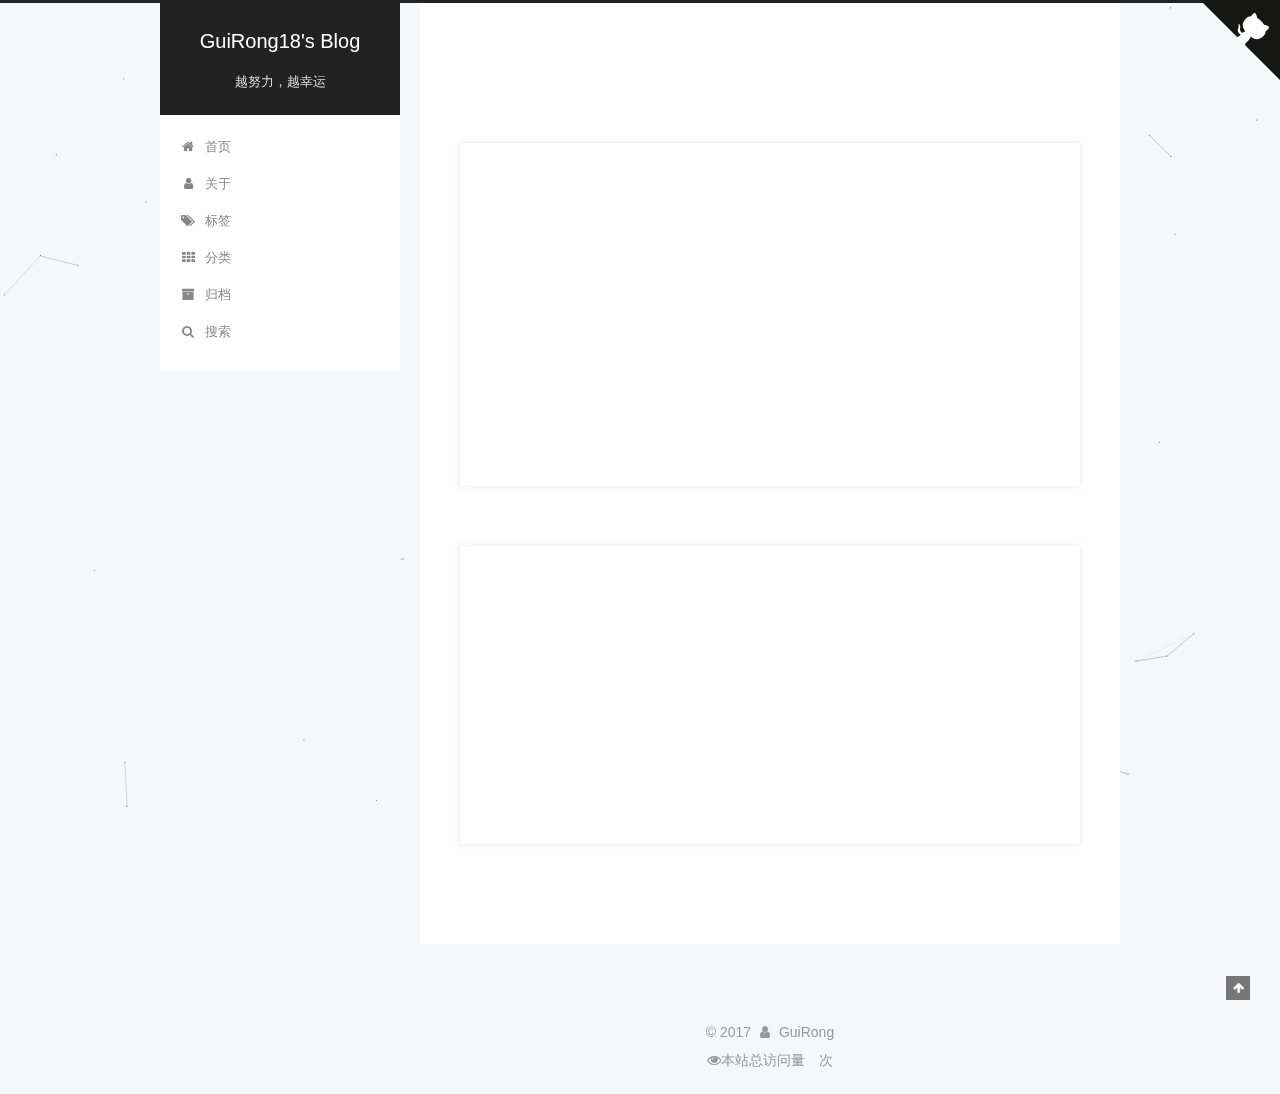
==== commit c668c2ec: "Site updated: 2017-12-05 17:54:37" ====
--- a/index.html
+++ b/index.html
@@ -5,7 +5,7 @@
   
 
 
-<html class="theme-next muse use-motion" lang="">
+<html class="theme-next pisces use-motion" lang="zh-Hans">
 <head>
   <meta charset="UTF-8"/>
 <meta http-equiv="X-UA-Compatible" content="IE=edge" />
@@ -14,6 +14,13 @@
 
 
 
+  
+  
+    
+    
+  <script src="/lib/pace/pace.min.js?v=1.0.2"></script>
+  <link href="/lib/pace/pace-theme-bounce.min.css?v=1.0.2" rel="stylesheet">
+
 
 
 
@@ -79,12 +86,16 @@
 
 
 
+<meta name="description" content="当你老了，满头白发。">
 <meta property="og:type" content="website">
-<meta property="og:title" content="Hexo">
+<meta property="og:title" content="GuiRong18&#39;s Blog">
 <meta property="og:url" content="http://yoursite.com/index.html">
-<meta property="og:site_name" content="Hexo">
+<meta property="og:site_name" content="GuiRong18&#39;s Blog">
+<meta property="og:description" content="当你老了，满头白发。">
+<meta property="og:locale" content="zh-Hans">
 <meta name="twitter:card" content="summary">
-<meta name="twitter:title" content="Hexo">
+<meta name="twitter:title" content="GuiRong18&#39;s Blog">
+<meta name="twitter:description" content="当你老了，满头白发。">
 
 
 
@@ -92,7 +103,7 @@
   var NexT = window.NexT || {};
   var CONFIG = {
     root: '/',
-    scheme: 'Muse',
+    scheme: 'Pisces',
     version: '5.1.3',
     sidebar: {"position":"left","display":"post","offset":12,"b2t":false,"scrollpercent":false,"onmobile":false},
     fancybox: true,
@@ -100,7 +111,7 @@
     motion: {"enable":true,"async":false,"transition":{"post_block":"fadeIn","post_header":"slideDownIn","post_body":"slideDownIn","coll_header":"slideLeftIn","sidebar":"slideUpIn"}},
     duoshuo: {
       userId: '0',
-      author: 'Author'
+      author: '博主'
     },
     algolia: {
       applicationID: '',
@@ -120,7 +131,7 @@
 
 
 
-  <title>Hexo</title>
+  <title>GuiRong18's Blog</title>
   
 
 
@@ -132,7 +143,7 @@
 
 </head>
 
-<body itemscope itemtype="http://schema.org/WebPage" lang="">
+<body itemscope itemtype="http://schema.org/WebPage" lang="zh-Hans">
 
   
   
@@ -142,7 +153,7 @@
   <div class="container sidebar-position-left 
   page-home">
     <div class="headband"></div>
-
+<a href="https://github.com/liuGuiRong18" class="github-corner" aria-label="View source on Github"><svg width="80" height="80" viewBox="0 0 250 250" style="fill:#151513; color:#fff; position: absolute; top: 0; border: 0; right: 0;" aria-hidden="true"><path d="M0,0 L115,115 L130,115 L142,142 L250,250 L250,0 Z"></path><path d="M128.3,109.0 C113.8,99.7 119.0,89.6 119.0,89.6 C122.0,82.7 120.5,78.6 120.5,78.6 C119.2,72.0 123.4,76.3 123.4,76.3 C127.3,80.9 125.5,87.3 125.5,87.3 C122.9,97.6 130.6,101.9 134.4,103.2" fill="currentColor" style="transform-origin: 130px 106px;" class="octo-arm"></path><path d="M115.0,115.0 C114.9,115.1 118.7,116.5 119.8,115.4 L133.7,101.6 C136.9,99.2 139.9,98.4 142.2,98.6 C133.8,88.0 127.5,74.4 143.8,58.0 C148.5,53.4 154.0,51.2 159.7,51.0 C160.3,49.4 163.2,43.6 171.4,40.1 C171.4,40.1 176.1,42.5 178.8,56.2 C183.1,58.6 187.2,61.8 190.9,65.4 C194.5,69.0 197.7,73.2 200.1,77.6 C213.8,80.2 216.3,84.9 216.3,84.9 C212.7,93.1 206.9,96.0 205.4,96.6 C205.1,102.4 203.0,107.8 198.3,112.5 C181.9,128.9 168.3,122.5 157.7,114.1 C157.9,116.9 156.7,120.9 152.7,124.9 L141.0,136.5 C139.8,137.7 141.6,141.9 141.8,141.8 Z" fill="currentColor" class="octo-body"></path></svg></a><style>.github-corner:hover .octo-arm{animation:octocat-wave 560ms ease-in-out}@keyframes octocat-wave{0%,100%{transform:rotate(0)}20%,60%{transform:rotate(-25deg)}40%,80%{transform:rotate(10deg)}}@media (max-width:500px){.github-corner:hover .octo-arm{animation:none}.github-corner .octo-arm{animation:octocat-wave 560ms ease-in-out}}</style>
     <header id="header" class="header" itemscope itemtype="http://schema.org/WPHeader">
       <div class="header-inner"><div class="site-brand-wrapper">
   <div class="site-meta ">
@@ -151,12 +162,12 @@
     <div class="custom-logo-site-title">
       <a href="/"  class="brand" rel="start">
         <span class="logo-line-before"><i></i></span>
-        <span class="site-title">Hexo</span>
+        <span class="site-title">GuiRong18's Blog</span>
         <span class="logo-line-after"><i></i></span>
       </a>
     </div>
       
-        <p class="site-subtitle"></p>
+        <p class="site-subtitle">越努力，越幸运</p>
       
   </div>
 
@@ -181,25 +192,89 @@
             
               <i class="menu-item-icon fa fa-fw fa-home"></i> <br />
             
-            Home
+            首页
           </a>
         </li>
       
         
+        <li class="menu-item menu-item-about">
+          <a href="/about/" rel="section">
+            
+              <i class="menu-item-icon fa fa-fw fa-user"></i> <br />
+            
+            关于
+          </a>
+        </li>
+      
+        
+        <li class="menu-item menu-item-tags">
+          <a href="/tags/" rel="section">
+            
+              <i class="menu-item-icon fa fa-fw fa-tags"></i> <br />
+            
+            标签
+          </a>
+        </li>
+      
+        
+        <li class="menu-item menu-item-categories">
+          <a href="/categories/" rel="section">
+            
+              <i class="menu-item-icon fa fa-fw fa-th"></i> <br />
+            
+            分类
+          </a>
+        </li>
+      
+        
         <li class="menu-item menu-item-archives">
           <a href="/archives/" rel="section">
             
               <i class="menu-item-icon fa fa-fw fa-archive"></i> <br />
             
-            Archives
+            归档
           </a>
         </li>
       
 
       
+        <li class="menu-item menu-item-search">
+          
+            <a href="javascript:;" class="popup-trigger">
+          
+            
+              <i class="menu-item-icon fa fa-search fa-fw"></i> <br />
+            
+            搜索
+          </a>
+        </li>
+      
     </ul>
   
 
+  
+    <div class="site-search">
+      
+  <div class="popup search-popup local-search-popup">
+  <div class="local-search-header clearfix">
+    <span class="search-icon">
+      <i class="fa fa-search"></i>
+    </span>
+    <span class="popup-btn-close">
+      <i class="fa fa-times-circle"></i>
+    </span>
+    <div class="local-search-input-wrapper">
+      <input autocomplete="off"
+             placeholder="搜索..." spellcheck="false"
+             type="text" id="local-search-input">
+    </div>
+  </div>
+  <div id="local-search-result"></div>
+</div>
+
+
+
+    </div>
   
 </nav>
 
@@ -228,16 +303,16 @@
   
   
   <div class="post-block">
-    <link itemprop="mainEntityOfPage" href="http://yoursite.com/2017/12/04/hello-world/">
+    <link itemprop="mainEntityOfPage" href="http://yoursite.com/2017/12/05/post-test/">
 
     <span hidden itemprop="author" itemscope itemtype="http://schema.org/Person">
-      <meta itemprop="name" content="John Doe">
+      <meta itemprop="name" content="GuiRong">
       <meta itemprop="description" content="">
-      <meta itemprop="image" content="/images/avatar.gif">
+      <meta itemprop="image" content="/images/avatars.jpg">
     </span>
 
     <span hidden itemprop="publisher" itemscope itemtype="http://schema.org/Organization">
-      <meta itemprop="name" content="Hexo">
+      <meta itemprop="name" content="GuiRong18's Blog">
     </span>
 
     
@@ -247,7 +322,7 @@
         
           <h1 class="post-title" itemprop="name headline">
                 
-                <a class="post-title-link" href="/2017/12/04/hello-world/" itemprop="url">Hello World</a></h1>
+                <a class="post-title-link" href="/2017/12/05/post-test/" itemprop="url">post_test</a></h1>
         
 
         <div class="post-meta">
@@ -257,9 +332,135 @@
                 <i class="fa fa-calendar-o"></i>
               </span>
               
-                <span class="post-meta-item-text">Posted on</span>
+                <span class="post-meta-item-text">发表于</span>
               
-              <time title="Post created" itemprop="dateCreated datePublished" datetime="2017-12-04T11:18:17+08:00">
+              <time title="创建于" itemprop="dateCreated datePublished" datetime="2017-12-05T16:21:26+08:00">
+                2017-12-05
+              </time>
+            
+
+            
+
+            
+          </span>
+
+          
+
+          
+            
+          
+
+          
+          
+
+          
+
+          
+
+          
+
+        </div>
+      </header>
+    
+
+    
+    
+    
+    <div class="post-body" itemprop="articleBody">
+
+      
+      
+
+      
+        
+          
+          
+          
+          <!--noindex-->
+          <div class="post-button text-center">
+            <a class="btn" href="/2017/12/05/post-test/#more" rel="contents">
+              阅读全文 &raquo;
+            </a>
+          </div>
+          <!--/noindex-->
+        
+      
+    </div>
+    
+    
+    
+
+    
+
+    
+
+    
+
+    <footer class="post-footer">
+      
+
+      
+
+      
+
+      
+      
+        <div class="post-eof"></div>
+      
+    </footer>
+  </div>
+  
+  
+  
+  </article>
+
+
+    
+      
+
+  
+
+  
+  
+  
+
+  <article class="post post-type-normal" itemscope itemtype="http://schema.org/Article">
+  
+  
+  
+  <div class="post-block">
+    <link itemprop="mainEntityOfPage" href="http://yoursite.com/2017/12/04/hello-world/">
+
+    <span hidden itemprop="author" itemscope itemtype="http://schema.org/Person">
+      <meta itemprop="name" content="GuiRong">
+      <meta itemprop="description" content="">
+      <meta itemprop="image" content="/images/avatars.jpg">
+    </span>
+
+    <span hidden itemprop="publisher" itemscope itemtype="http://schema.org/Organization">
+      <meta itemprop="name" content="GuiRong18's Blog">
+    </span>
+
+    
+      <header class="post-header">
+
+        
+        
+          <h1 class="post-title" itemprop="name headline">
+                
+                <a class="post-title-link" href="/2017/12/04/hello-world/" itemprop="url">Hello World</a></h1>
+        
+
+        <div class="post-meta">
+          <span class="post-time">
+            
+              <span class="post-meta-item-icon">
+                <i class="fa fa-calendar-o"></i>
+              </span>
+              
+                <span class="post-meta-item-text">发表于</span>
+              
+              <time title="创建于" itemprop="dateCreated datePublished" datetime="2017-12-04T11:18:17+08:00">
                 2017-12-04
               </time>
             
@@ -299,17 +500,15 @@
       
         
           
-            <p>Welcome to <a href="https://hexo.io/" target="_blank" rel="noopener">Hexo</a>! This is your very first post. Check <a href="https://hexo.io/docs/" target="_blank" rel="noopener">documentation</a> for more info. If you get any problems when using Hexo, you can find the answer in <a href="https://hexo.io/docs/troubleshooting.html" target="_blank" rel="noopener">troubleshooting</a> or you can ask me on <a href="https://github.com/hexojs/hexo/issues" target="_blank" rel="noopener">GitHub</a>.</p>
-<h2 id="Quick-Start"><a href="#Quick-Start" class="headerlink" title="Quick Start"></a>Quick Start</h2><h3 id="Create-a-new-post"><a href="#Create-a-new-post" class="headerlink" title="Create a new post"></a>Create a new post</h3><figure class="highlight bash"><table><tr><td class="gutter"><pre><span class="line">1</span><br></pre></td><td class="code"><pre><span class="line">$ hexo new <span class="string">"My New Post"</span></span><br></pre></td></tr></table></figure>
-<p>More info: <a href="https://hexo.io/docs/writing.html" target="_blank" rel="noopener">Writing</a></p>
-<h3 id="Run-server"><a href="#Run-server" class="headerlink" title="Run server"></a>Run server</h3><figure class="highlight bash"><table><tr><td class="gutter"><pre><span class="line">1</span><br></pre></td><td class="code"><pre><span class="line">$ hexo server</span><br></pre></td></tr></table></figure>
-<p>More info: <a href="https://hexo.io/docs/server.html" target="_blank" rel="noopener">Server</a></p>
-<h3 id="Generate-static-files"><a href="#Generate-static-files" class="headerlink" title="Generate static files"></a>Generate static files</h3><figure class="highlight bash"><table><tr><td class="gutter"><pre><span class="line">1</span><br></pre></td><td class="code"><pre><span class="line">$ hexo generate</span><br></pre></td></tr></table></figure>
-<p>More info: <a href="https://hexo.io/docs/generating.html" target="_blank" rel="noopener">Generating</a></p>
-<h3 id="Deploy-to-remote-sites"><a href="#Deploy-to-remote-sites" class="headerlink" title="Deploy to remote sites"></a>Deploy to remote sites</h3><figure class="highlight bash"><table><tr><td class="gutter"><pre><span class="line">1</span><br></pre></td><td class="code"><pre><span class="line">$ hexo deploy</span><br></pre></td></tr></table></figure>
-<p>More info: <a href="https://hexo.io/docs/deployment.html" target="_blank" rel="noopener">Deployment</a></p>
-
-          
+          Welcome to Hexo! This is your very first post. Check documentation for more info. If you get any problems when using Hexo, you can find the answer in 
+          ...
+          <!--noindex-->
+          <div class="post-button text-center">
+            <a class="btn" href="/2017/12/04/hello-world/#more" rel="contents">
+              阅读全文 &raquo;
+            </a>
+          </div>
+          <!--/noindex-->
         
       
     </div>
@@ -378,8 +577,12 @@
         <div class="site-overview">
           <div class="site-author motion-element" itemprop="author" itemscope itemtype="http://schema.org/Person">
             
-              <p class="site-author-name" itemprop="name">John Doe</p>
-              <p class="site-description motion-element" itemprop="description"></p>
+              <img class="site-author-image" itemprop="image"
+                src="/images/avatars.jpg"
+                alt="GuiRong" />
+            
+              <p class="site-author-name" itemprop="name">GuiRong</p>
+              <p class="site-description motion-element" itemprop="description">当你老了，满头白发。</p>
           </div>
 
           <nav class="site-state motion-element">
@@ -389,8 +592,8 @@
               
                 <a href="/archives/">
               
-                  <span class="site-state-item-count">1</span>
-                  <span class="site-state-item-name">posts</span>
+                  <span class="site-state-item-count">2</span>
+                  <span class="site-state-item-name">日志</span>
                 </a>
               </div>
             
@@ -432,30 +635,39 @@
 
     <footer id="footer" class="footer">
       <div class="footer-inner">
-        <div class="copyright">&copy; <span itemprop="copyrightYear">2017</span>
+        <script async src="https://dn-lbstatics.qbox.me/busuanzi/2.3/busuanzi.pure.mini.js"></script>
+<div class="copyright">&copy; <span itemprop="copyrightYear">2017</span>
   <span class="with-love">
     <i class="fa fa-user"></i>
   </span>
-  <span class="author" itemprop="copyrightHolder">John Doe</span>
+  <span class="author" itemprop="copyrightHolder">GuiRong</span>
 
   
 </div>
 
 
-  <div class="powered-by">Powered by <a class="theme-link" target="_blank" href="https://hexo.io">Hexo</a></div>
-
-
-
-  <span class="post-meta-divider">|</span>
-
-
-
-  <div class="theme-info">Theme &mdash; <a class="theme-link" target="_blank" href="https://github.com/iissnan/hexo-theme-next">NexT.Muse</a> v5.1.3</div>
-
-
-
-
-        
+
+
+
+
+
+
+
+        
+<div class="busuanzi-count">
+  <script async src="https://dn-lbstatics.qbox.me/busuanzi/2.3/busuanzi.pure.mini.js"></script>
+
+  
+
+  
+    <span class="site-pv">
+      <i class="fa fa-eye">本站总访问量</i>
+      <span class="busuanzi-value" id="busuanzi_value_site_pv"></span>
+      次
+    </span>
+  
+</div>
+
 
 
 
@@ -497,6 +709,8 @@
   
 
 
+  
+
 
 
 
@@ -537,6 +751,11 @@
     <script type="text/javascript" src="/lib/fancybox/source/jquery.fancybox.pack.js?v=2.1.5"></script>
   
 
+  
+  
+    <script type="text/javascript" src="/lib/canvas-nest/canvas-nest.min.js"></script>
+  
+
 
   
 
@@ -550,6 +769,13 @@
   
   
 
+
+  <script type="text/javascript" src="/js/src/affix.js?v=5.1.3"></script>
+
+  <script type="text/javascript" src="/js/src/schemes/pisces.js?v=5.1.3"></script>
+
+
+
   
 
   
@@ -593,6 +819,323 @@
 
 
   
+
+  <script type="text/javascript">
+    // Popup Window;
+    var isfetched = false;
+    var isXml = true;
+    // Search DB path;
+    var search_path = "search.xml";
+    if (search_path.length === 0) {
+      search_path = "search.xml";
+    } else if (/json$/i.test(search_path)) {
+      isXml = false;
+    }
+    var path = "/" + search_path;
+    // monitor main search box;
+
+    var onPopupClose = function (e) {
+      $('.popup').hide();
+      $('#local-search-input').val('');
+      $('.search-result-list').remove();
+      $('#no-result').remove();
+      $(".local-search-pop-overlay").remove();
+      $('body').css('overflow', '');
+    }
+
+    function proceedsearch() {
+      $("body")
+        .append('<div class="search-popup-overlay local-search-pop-overlay"></div>')
+        .css('overflow', 'hidden');
+      $('.search-popup-overlay').click(onPopupClose);
+      $('.popup').toggle();
+      var $localSearchInput = $('#local-search-input');
+      $localSearchInput.attr("autocapitalize", "none");
+      $localSearchInput.attr("autocorrect", "off");
+      $localSearchInput.focus();
+    }
+
+    // search function;
+    var searchFunc = function(path, search_id, content_id) {
+      'use strict';
+
+      // start loading animation
+      $("body")
+        .append('<div class="search-popup-overlay local-search-pop-overlay">' +
+          '<div id="search-loading-icon">' +
+          '<i class="fa fa-spinner fa-pulse fa-5x fa-fw"></i>' +
+          '</div>' +
+          '</div>')
+        .css('overflow', 'hidden');
+      $("#search-loading-icon").css('margin', '20% auto 0 auto').css('text-align', 'center');
+
+      $.ajax({
+        url: path,
+        dataType: isXml ? "xml" : "json",
+        async: true,
+        success: function(res) {
+          // get the contents from search data
+          isfetched = true;
+          $('.popup').detach().appendTo('.header-inner');
+          var datas = isXml ? $("entry", res).map(function() {
+            return {
+              title: $("title", this).text(),
+              content: $("content",this).text(),
+              url: $("url" , this).text()
+            };
+          }).get() : res;
+          var input = document.getElementById(search_id);
+          var resultContent = document.getElementById(content_id);
+          var inputEventFunction = function() {
+            var searchText = input.value.trim().toLowerCase();
+            var keywords = searchText.split(/[\s\-]+/);
+            if (keywords.length > 1) {
+              keywords.push(searchText);
+            }
+            var resultItems = [];
+            if (searchText.length > 0) {
+              // perform local searching
+              datas.forEach(function(data) {
+                var isMatch = false;
+                var hitCount = 0;
+                var searchTextCount = 0;
+                var title = data.title.trim();
+                var titleInLowerCase = title.toLowerCase();
+                var content = data.content.trim().replace(/<[^>]+>/g,"");
+                var contentInLowerCase = content.toLowerCase();
+                var articleUrl = decodeURIComponent(data.url);
+                var indexOfTitle = [];
+                var indexOfContent = [];
+                // only match articles with not empty titles
+                if(title != '') {
+                  keywords.forEach(function(keyword) {
+                    function getIndexByWord(word, text, caseSensitive) {
+                      var wordLen = word.length;
+                      if (wordLen === 0) {
+                        return [];
+                      }
+                      var startPosition = 0, position = [], index = [];
+                      if (!caseSensitive) {
+                        text = text.toLowerCase();
+                        word = word.toLowerCase();
+                      }
+                      while ((position = text.indexOf(word, startPosition)) > -1) {
+                        index.push({position: position, word: word});
+                        startPosition = position + wordLen;
+                      }
+                      return index;
+                    }
+
+                    indexOfTitle = indexOfTitle.concat(getIndexByWord(keyword, titleInLowerCase, false));
+                    indexOfContent = indexOfContent.concat(getIndexByWord(keyword, contentInLowerCase, false));
+                  });
+                  if (indexOfTitle.length > 0 || indexOfContent.length > 0) {
+                    isMatch = true;
+                    hitCount = indexOfTitle.length + indexOfContent.length;
+                  }
+                }
+
+                // show search results
+
+                if (isMatch) {
+                  // sort index by position of keyword
+
+                  [indexOfTitle, indexOfContent].forEach(function (index) {
+                    index.sort(function (itemLeft, itemRight) {
+                      if (itemRight.position !== itemLeft.position) {
+                        return itemRight.position - itemLeft.position;
+                      } else {
+                        return itemLeft.word.length - itemRight.word.length;
+                      }
+                    });
+                  });
+
+                  // merge hits into slices
+
+                  function mergeIntoSlice(text, start, end, index) {
+                    var item = index[index.length - 1];
+                    var position = item.position;
+                    var word = item.word;
+                    var hits = [];
+                    var searchTextCountInSlice = 0;
+                    while (position + word.length <= end && index.length != 0) {
+                      if (word === searchText) {
+                        searchTextCountInSlice++;
+                      }
+                      hits.push({position: position, length: word.length});
+                      var wordEnd = position + word.length;
+
+                      // move to next position of hit
+
+                      index.pop();
+                      while (index.length != 0) {
+                        item = index[index.length - 1];
+                        position = item.position;
+                        word = item.word;
+                        if (wordEnd > position) {
+                          index.pop();
+                        } else {
+                          break;
+                        }
+                      }
+                    }
+                    searchTextCount += searchTextCountInSlice;
+                    return {
+                      hits: hits,
+                      start: start,
+                      end: end,
+                      searchTextCount: searchTextCountInSlice
+                    };
+                  }
+
+                  var slicesOfTitle = [];
+                  if (indexOfTitle.length != 0) {
+                    slicesOfTitle.push(mergeIntoSlice(title, 0, title.length, indexOfTitle));
+                  }
+
+                  var slicesOfContent = [];
+                  while (indexOfContent.length != 0) {
+                    var item = indexOfContent[indexOfContent.length - 1];
+                    var position = item.position;
+                    var word = item.word;
+                    // cut out 100 characters
+                    var start = position - 20;
+                    var end = position + 80;
+                    if(start < 0){
+                      start = 0;
+                    }
+                    if (end < position + word.length) {
+                      end = position + word.length;
+                    }
+                    if(end > content.length){
+                      end = content.length;
+                    }
+                    slicesOfContent.push(mergeIntoSlice(content, start, end, indexOfContent));
+                  }
+
+                  // sort slices in content by search text's count and hits' count
+
+                  slicesOfContent.sort(function (sliceLeft, sliceRight) {
+                    if (sliceLeft.searchTextCount !== sliceRight.searchTextCount) {
+                      return sliceRight.searchTextCount - sliceLeft.searchTextCount;
+                    } else if (sliceLeft.hits.length !== sliceRight.hits.length) {
+                      return sliceRight.hits.length - sliceLeft.hits.length;
+                    } else {
+                      return sliceLeft.start - sliceRight.start;
+                    }
+                  });
+
+                  // select top N slices in content
+
+                  var upperBound = parseInt('1');
+                  if (upperBound >= 0) {
+                    slicesOfContent = slicesOfContent.slice(0, upperBound);
+                  }
+
+                  // highlight title and content
+
+                  function highlightKeyword(text, slice) {
+                    var result = '';
+                    var prevEnd = slice.start;
+                    slice.hits.forEach(function (hit) {
+                      result += text.substring(prevEnd, hit.position);
+                      var end = hit.position + hit.length;
+                      result += '<b class="search-keyword">' + text.substring(hit.position, end) + '</b>';
+                      prevEnd = end;
+                    });
+                    result += text.substring(prevEnd, slice.end);
+                    return result;
+                  }
+
+                  var resultItem = '';
+
+                  if (slicesOfTitle.length != 0) {
+                    resultItem += "<li><a href='" + articleUrl + "' class='search-result-title'>" + highlightKeyword(title, slicesOfTitle[0]) + "</a>";
+                  } else {
+                    resultItem += "<li><a href='" + articleUrl + "' class='search-result-title'>" + title + "</a>";
+                  }
+
+                  slicesOfContent.forEach(function (slice) {
+                    resultItem += "<a href='" + articleUrl + "'>" +
+                      "<p class=\"search-result\">" + highlightKeyword(content, slice) +
+                      "...</p>" + "</a>";
+                  });
+
+                  resultItem += "</li>";
+                  resultItems.push({
+                    item: resultItem,
+                    searchTextCount: searchTextCount,
+                    hitCount: hitCount,
+                    id: resultItems.length
+                  });
+                }
+              })
+            };
+            if (keywords.length === 1 && keywords[0] === "") {
+              resultContent.innerHTML = '<div id="no-result"><i class="fa fa-search fa-5x" /></div>'
+            } else if (resultItems.length === 0) {
+              resultContent.innerHTML = '<div id="no-result"><i class="fa fa-frown-o fa-5x" /></div>'
+            } else {
+              resultItems.sort(function (resultLeft, resultRight) {
+                if (resultLeft.searchTextCount !== resultRight.searchTextCount) {
+                  return resultRight.searchTextCount - resultLeft.searchTextCount;
+                } else if (resultLeft.hitCount !== resultRight.hitCount) {
+                  return resultRight.hitCount - resultLeft.hitCount;
+                } else {
+                  return resultRight.id - resultLeft.id;
+                }
+              });
+              var searchResultList = '<ul class=\"search-result-list\">';
+              resultItems.forEach(function (result) {
+                searchResultList += result.item;
+              })
+              searchResultList += "</ul>";
+              resultContent.innerHTML = searchResultList;
+            }
+          }
+
+          if ('auto' === 'auto') {
+            input.addEventListener('input', inputEventFunction);
+          } else {
+            $('.search-icon').click(inputEventFunction);
+            input.addEventListener('keypress', function (event) {
+              if (event.keyCode === 13) {
+                inputEventFunction();
+              }
+            });
+          }
+
+          // remove loading animation
+          $(".local-search-pop-overlay").remove();
+          $('body').css('overflow', '');
+
+          proceedsearch();
+        }
+      });
+    }
+
+    // handle and trigger popup window;
+    $('.popup-trigger').click(function(e) {
+      e.stopPropagation();
+      if (isfetched === false) {
+        searchFunc(path, 'local-search-input', 'local-search-result');
+      } else {
+        proceedsearch();
+      };
+    });
+
+    $('.popup-btn-close').click(onPopupClose);
+    $('.popup').click(function(e){
+      e.stopPropagation();
+    });
+    $(document).on('keyup', function (event) {
+      var shouldDismissSearchPopup = event.which === 27 &&
+        $('.search-popup').is(':visible');
+      if (shouldDismissSearchPopup) {
+        onPopupClose();
+      }
+    });
+  </script>
 
 
 
--- a/css/main.css
+++ b/css/main.css
@@ -189,7 +189,7 @@
   font-size: 14px;
   line-height: 2;
   color: #555;
-  background: #fff;
+  background: #f5f7f9;
 }
 @media (max-width: 767px) {
   body {
@@ -653,8 +653,8 @@
 @media (min-width: 992px) {
   .full-image.full-image.full-image {
     max-width: none;
-    width: 110%;
-    margin: 25px -5%;
+    width: 118%;
+    margin: 0 -9%;
   }
 }
 .blockquote-center,
@@ -940,11 +940,11 @@
   display: inline-block;
   padding: 0 20px;
   font-size: 14px;
-  color: #fff;
-  background: #222;
-  border: 2px solid #222;
+  color: #555;
+  background: #fff;
+  border: 2px solid #555;
   text-decoration: none;
-  border-radius: 0;
+  border-radius: 2px;
   transition-property: background-color;
   transition-duration: 0.2s;
   transition-timing-function: ease-in-out;
@@ -953,8 +953,8 @@
 }
 .btn:hover {
   border-color: #222;
-  color: #222;
-  background: #fff;
+  color: #fff;
+  background: #222;
 }
 .btn +.btn {
   margin: 0 0 8px 8px;
@@ -1066,7 +1066,7 @@
   width: 24px;
   background: #222;
   font-size: 12px;
-  opacity: 1;
+  opacity: 0.6;
   color: #fff;
   cursor: pointer;
   text-align: center;
@@ -1087,7 +1087,7 @@
   }
 }
 .back-to-top.back-to-top-on {
-  bottom: 19px;
+  bottom: 30px;
 }
 .header {
   background: transparent;
@@ -1136,7 +1136,7 @@
 .site-subtitle {
   margin-top: 10px;
   font-size: 13px;
-  color: #999;
+  color: #ddd;
 }
 .use-motion .brand {
   opacity: 0;
@@ -1209,7 +1209,8 @@
   transition-timing-function: ease-in-out;
   transition-delay: 0s;
 }
-.menu .menu-item a:hover {
+.menu .menu-item a:hover,
+.menu-item-active a {
   border-bottom-color: #222;
 }
 .menu .menu-item .fa {
@@ -1641,6 +1642,13 @@
 .fancybox-close:hover {
   border: none;
 }
+.post-copyright {
+  margin: 2em 0 0;
+  padding: 0.5em 1em;
+  border-left: 3px solid #ff1700;
+  background-color: #f9f9f9;
+  list-style: none;
+}
 .rtl.post-body p,
 .rtl.post-body a,
 .rtl.post-body h1,
@@ -1738,21 +1746,125 @@
   display: block;
   margin: 0 auto;
   padding: 2px;
-  max-width: 96px;
+  max-width: 120px;
   height: auto;
-  border: 2px solid #333;
+  border: 1px solid #eee;
+/* 头像圆形 */
+  border-radius: 90px;
+  -webkit-border-radius: 90px;
+  -moz-border-radius: 90px;
+  box-shadow: inset 0 -1px 0 #333 sf;
+/* 设置循环动画 [animation: (play)动画名称 (2s)动画播放时长单位秒或微秒 (ase-out)动画播放的速度曲线为以低速结束 
+    (1s)等待1秒然后开始动画 (1)动画播放次数(infinite为循环播放) ]*/
+/* 鼠标经过头像旋转360度 */
+  -webkit-transition: -webkit-transform 1s ease-out;
+  -moz-transition: -moz-transform 1s ease-out;
+  transition: transform 1s ease-out;
+}
+img:hover {
+/* 鼠标经过停止头像旋转 
+  -webkit-animation-play-state:paused;
+  animation-play-state:paused;*/
+/* 鼠标经过头像旋转360度 */
+  -webkit-transform: rotateZ(360deg);
+  -moz-transform: rotateZ(360deg);
+  -webkit-transform: rotateZ(360deg);
+  -moz-transform: rotateZ(360deg);
+  -ms-transform: rotateZ(360deg);
+  -o-transform: rotateZ(360deg);
+  transform: rotateZ(360deg);
+}
+@-webkit-keyframes play {
+  0% {
+    -webkit-transform: rotateZ(0deg);
+  }
+  100% {
+    -webkit-transform: rotateZ(-360deg);
+  }
+}
+@-moz-keyframes play {
+  0% {
+    -moz-transform: rotateZ(0deg);
+  }
+  100% {
+    -moz-transform: rotateZ(-360deg);
+  }
 }
 .site-author-name {
-  margin: 5px 0 0;
+  margin: 0;
   text-align: center;
-  color: #f5f5f5;
-  font-weight: normal;
+  color: #222;
+  font-weight: 600;
 }
 .site-description {
-  margin-top: 5px;
+  margin-top: 0;
   text-align: center;
-  font-size: 14px;
+  font-size: 13px;
   color: #999;
+}
+@-moz-keyframes play {
+  0% {
+    -webkit-transform: rotateZ(0deg);
+    -moz-transform: rotateZ(0deg);
+    -ms-transform: rotateZ(0deg);
+    -o-transform: rotateZ(0deg);
+    transform: rotateZ(0deg);
+  }
+  100% {
+    -webkit-transform: rotateZ(-360deg);
+    -moz-transform: rotateZ(-360deg);
+    -ms-transform: rotateZ(-360deg);
+    -o-transform: rotateZ(-360deg);
+    transform: rotateZ(-360deg);
+  }
+}
+@-webkit-keyframes play {
+  0% {
+    -webkit-transform: rotateZ(0deg);
+    -moz-transform: rotateZ(0deg);
+    -ms-transform: rotateZ(0deg);
+    -o-transform: rotateZ(0deg);
+    transform: rotateZ(0deg);
+  }
+  100% {
+    -webkit-transform: rotateZ(-360deg);
+    -moz-transform: rotateZ(-360deg);
+    -ms-transform: rotateZ(-360deg);
+    -o-transform: rotateZ(-360deg);
+    transform: rotateZ(-360deg);
+  }
+}
+@-o-keyframes play {
+  0% {
+    -webkit-transform: rotateZ(0deg);
+    -moz-transform: rotateZ(0deg);
+    -ms-transform: rotateZ(0deg);
+    -o-transform: rotateZ(0deg);
+    transform: rotateZ(0deg);
+  }
+  100% {
+    -webkit-transform: rotateZ(-360deg);
+    -moz-transform: rotateZ(-360deg);
+    -ms-transform: rotateZ(-360deg);
+    -o-transform: rotateZ(-360deg);
+    transform: rotateZ(-360deg);
+  }
+}
+@keyframes play {
+  0% {
+    -webkit-transform: rotateZ(0deg);
+    -moz-transform: rotateZ(0deg);
+    -ms-transform: rotateZ(0deg);
+    -o-transform: rotateZ(0deg);
+    transform: rotateZ(0deg);
+  }
+  100% {
+    -webkit-transform: rotateZ(-360deg);
+    -moz-transform: rotateZ(-360deg);
+    -ms-transform: rotateZ(-360deg);
+    -o-transform: rotateZ(-360deg);
+    transform: rotateZ(-360deg);
+  }
 }
 .site-state {
   overflow: hidden;
@@ -1763,7 +1875,7 @@
 .site-state-item {
   display: inline-block;
   padding: 0 15px;
-  border-left: 1px solid #333;
+  border-left: 1px solid #eee;
 }
 .site-state-item:first-child {
   border-left: none;
@@ -1776,11 +1888,11 @@
   text-align: center;
   color: inherit;
   font-weight: 600;
-  font-size: 18px;
+  font-size: 16px;
 }
 .site-state-item-name {
   font-size: 13px;
-  color: inherit;
+  color: #999;
 }
 .feed-link {
   margin-top: 20px;
@@ -1822,7 +1934,7 @@
   width: 4px;
   height: 4px;
   border-radius: 50%;
-  background: #8216ff;
+  background: #a2ff22;
 }
 .links-of-blogroll {
   font-size: 13px;
@@ -1860,7 +1972,7 @@
   color: #555;
 }
 .sidebar-nav li:hover {
-  color: #f5f5f5;
+  color: #fc6423;
 }
 .page-post-detail .sidebar-nav-toc {
   padding: 0 5px;
@@ -1869,11 +1981,11 @@
   margin-left: 10px;
 }
 .sidebar-nav .sidebar-nav-active {
-  color: #87daff;
-  border-bottom-color: #87daff;
+  color: #fc6423;
+  border-bottom-color: #fc6423;
 }
 .sidebar-nav .sidebar-nav-active:hover {
-  color: #87daff;
+  color: #fc6423;
 }
 .sidebar-panel {
   display: none;
@@ -1906,12 +2018,12 @@
   transition-timing-function: ease-in-out;
   transition-delay: 0s;
   transition-property: all;
-  color: #999;
-  border-bottom-color: #555;
+  color: #666;
+  border-bottom-color: #ccc;
 }
 .post-toc ol a:hover {
-  color: #ccc;
-  border-bottom-color: #ccc;
+  color: #000;
+  border-bottom-color: #000;
 }
 .post-toc .nav-item {
   overflow: hidden;
@@ -1932,14 +2044,14 @@
   display: block;
 }
 .post-toc .nav .active > a {
-  color: #87daff;
-  border-bottom-color: #87daff;
+  color: #fc6423;
+  border-bottom-color: #fc6423;
 }
 .post-toc .nav .active-current > a {
-  color: #87daff;
+  color: #fc6423;
 }
 .post-toc .nav .active-current > a:hover {
-  color: #87daff;
+  color: #fc6423;
 }
 .footer {
   font-size: 14px;
@@ -2344,6 +2456,16 @@
   transform: translate(-50%, -50%);
   color: #ccc;
 }
+@media (min-width: 768px) and (max-width: 991px) {
+  .busuanzi-count {
+    width: auto;
+  }
+}
+@media (max-width: 767px) {
+  .busuanzi-count {
+    width: auto;
+  }
+}
 .site-uv,
 .site-pv,
 .page-pv {
@@ -2353,13 +2475,6 @@
 .site-pv .busuanzi-value,
 .page-pv .busuanzi-value {
   margin: 0 5px;
-}
-.site-uv {
-  margin-right: 10px;
-}
-.site-uv::after {
-  content: "|";
-  padding-left: 10px;
 }
 .page-archive .archive-page-counter {
   position: relative;
@@ -2579,83 +2694,411 @@
   }
 }
 .page-post-detail .sidebar-toggle-line {
-  background: #87daff;
+  background: #fc6423;
 }
 .page-post-detail .comments {
   overflow: hidden;
 }
-@media (max-width: 767px) {
-  .header-inner,
-  .container .main-inner,
+.header {
+  position: relative;
+  margin: 0 auto;
+  width: 960px;
+}
+@media (min-width: 768px) and (max-width: 991px) {
+  .header {
+    width: auto;
+  }
+}
+@media (max-width: 767px) {
+  .header {
+    width: auto;
+  }
+}
+.header-inner {
+  position: absolute;
+  top: 0;
+  overflow: hidden;
+  padding: 0;
+  width: 240px;
+  background: #fff;
+  box-shadow: initial;
+  border-radius: initial;
+}
+@media (min-width: 1600px) {
+  .container .header-inner {
+    width: 240px;
+  }
+}
+@media (min-width: 768px) and (max-width: 991px) {
+  .header-inner {
+    position: relative;
+    width: auto;
+    border-radius: initial;
+  }
+}
+@media (max-width: 767px) {
+  .header-inner {
+    position: relative;
+    width: auto;
+    border-radius: initial;
+  }
+}
+.main:before,
+.main:after {
+  content: " ";
+  display: table;
+}
+.main:after {
+  clear: both;
+}
+@media (min-width: 768px) and (max-width: 991px) {
+  .main {
+    padding-bottom: 100px;
+  }
+}
+@media (max-width: 767px) {
+  .main {
+    padding-bottom: 100px;
+  }
+}
+.container .main-inner {
+  width: 960px;
+}
+@media (min-width: 768px) and (max-width: 991px) {
+  .container .main-inner {
+    width: auto;
+  }
+}
+@media (max-width: 767px) {
+  .container .main-inner {
+    width: auto;
+  }
+}
+.content-wrap {
+  float: right;
+  box-sizing: border-box;
+  padding: 40px;
+  width: 700px;
+  background: #fff;
+  min-height: 700px;
+  box-shadow: initial;
+  border-radius: initial;
+}
+@media (min-width: 768px) and (max-width: 991px) {
+  .content-wrap {
+    width: 100%;
+    padding: 20px;
+    border-radius: initial;
+  }
+}
+@media (max-width: 767px) {
+  .content-wrap {
+    width: 100%;
+    padding: 20px;
+    min-height: auto;
+    border-radius: initial;
+  }
+}
+.sidebar {
+  position: static;
+  float: left;
+  margin-top: 300px;
+  width: 240px;
+  background: #f5f7f9;
+  box-shadow: none;
+}
+@media (min-width: 768px) and (max-width: 991px) {
+  .sidebar {
+    display: none;
+  }
+}
+@media (max-width: 767px) {
+  .sidebar {
+    display: none;
+  }
+}
+.sidebar-toggle {
+  display: none;
+}
+.footer-inner {
+  width: 960px;
+  padding-left: 260px;
+}
+@media (min-width: 768px) and (max-width: 991px) {
   .footer-inner {
     width: auto;
-  }
-}
-embed {
-  display: block;
-  margin: 0px auto 25px auto;
-}
-.custom-logo .site-meta-headline {
-  text-align: center;
-}
-.custom-logo .brand {
+    padding-left: 0 !important;
+    padding-right: 0 !important;
+  }
+}
+@media (max-width: 767px) {
+  .footer-inner {
+    width: auto;
+    padding-left: 0 !important;
+    padding-right: 0 !important;
+  }
+}
+.sidebar-position-right .header-inner {
+  right: 0;
+}
+.sidebar-position-right .content-wrap {
+  float: left;
+}
+.sidebar-position-right .sidebar {
+  float: right;
+}
+.sidebar-position-right .footer-inner {
+  padding-left: 0;
+  padding-right: 260px;
+}
+.site-brand-wrapper {
+  position: relative;
+}
+.site-meta {
+  padding: 20px 0;
+  color: #fff;
+  background: #222;
+}
+@media (min-width: 768px) and (max-width: 991px) {
+  .site-meta {
+    box-shadow: 0 0 16px rgba(0,0,0,0.5);
+  }
+}
+@media (max-width: 767px) {
+  .site-meta {
+    box-shadow: 0 0 16px rgba(0,0,0,0.5);
+  }
+}
+.brand {
+  padding: 0;
   background: none;
 }
-.custom-logo .site-title {
-  margin: 10px auto 0;
-  font-size: 24px;
-  color: #222;
-}
-.custom-logo .site-title a {
-  border: none;
-}
-.custom-logo-image {
-  margin: 0 auto;
-  padding: 5px;
-  max-width: 150px;
-  background: #fff;
-}
-@media (max-width: 767px) {
-  .site-nav {
-    position: absolute;
-    left: 0;
-    top: 52px;
-    margin: 0;
-    width: 100%;
-    padding: 0;
-    background: #fff;
-    border-bottom: 1px solid #ddd;
-    z-index: 1050;
-  }
-}
-@media (max-width: 767px) {
-  .menu {
-    text-align: left;
-  }
-}
-@media (max-width: 767px) {
-  .menu .menu-item {
-    display: block;
-    margin: 0 10px;
-    vertical-align: top;
-  }
-}
-@media (max-width: 767px) {
-  .menu .menu-item br {
-    display: none;
-  }
-}
-@media (max-width: 767px) {
-  .menu .menu-item a {
-    padding: 5px 10px;
-  }
-}
-.menu .menu-item .fa {
-  margin-right: 0;
+.brand:hover {
+  color: #fff;
+}
+.site-subtitle {
+  margin: 10px 10px 0;
+  font-weight: initial;
 }
 .site-search form {
   display: none;
 }
+.site-nav {
+  border-top: none;
+}
+@media (min-width: 768px) and (max-width: 991px) {
+  .site-nav {
+    display: none !important;
+  }
+}
+@media (min-width: 768px) and (max-width: 991px) {
+  .site-nav-on {
+    display: block !important;
+  }
+}
+.menu .menu-item {
+  display: block;
+  margin: 0;
+}
+.menu .menu-item a {
+  position: relative;
+  box-sizing: border-box;
+  padding: 5px 20px;
+  text-align: left;
+  line-height: inherit;
+  transition-property: background-color;
+  transition-duration: 0.2s;
+  transition-timing-function: ease-in-out;
+  transition-delay: 0s;
+}
+.menu .menu-item a:hover,
+.menu-item-active a {
+  background: #f9f9f9;
+  border-bottom-color: #fff;
+}
+.menu .menu-item br {
+  display: none;
+}
+.menu-item-active a:after {
+  content: " ";
+  position: absolute;
+  top: 50%;
+  margin-top: -3px;
+  right: 15px;
+  width: 6px;
+  height: 6px;
+  border-radius: 50%;
+  background-color: #bbb;
+}
+.btn-bar {
+  background-color: #fff;
+}
+.site-nav-toggle {
+  left: 20px;
+  top: 50%;
+  -webkit-transform: translateY(-50%);
+  -webkit-transform: translateY(-50%);
+  -moz-transform: translateY(-50%);
+  -ms-transform: translateY(-50%);
+  -o-transform: translateY(-50%);
+  transform: translateY(-50%);
+}
+@media (min-width: 768px) and (max-width: 991px) {
+  .site-nav-toggle {
+    display: block;
+  }
+}
+.use-motion .sidebar .motion-element {
+  opacity: 1;
+}
+.sidebar {
+  margin-left: -100%;
+  right: auto;
+  bottom: auto;
+  -webkit-transform: none;
+}
+.sidebar-inner {
+  box-sizing: border-box;
+  width: 240px;
+  color: #555;
+  background: #fff;
+  box-shadow: initial;
+  border-radius: initial;
+  opacity: 0;
+}
+.sidebar-inner.affix {
+  position: fixed;
+  top: 12px;
+}
+.sidebar-inner.affix-bottom {
+  position: absolute;
+}
+.site-overview {
+  margin: 0 2px;
+  text-align: left;
+}
+.site-author:before,
+.site-author:after {
+  content: " ";
+  display: table;
+}
+.site-author:after {
+  clear: both;
+}
+.sidebar a {
+  color: #555;
+}
+.sidebar a:hover {
+  color: #222;
+}
+.site-state-item {
+  padding: 0 10px;
+}
+.links-of-author-item a:before {
+  display: none;
+}
+.links-of-author-item a {
+  border-bottom: none;
+  text-decoration: underline;
+}
+.feed-link {
+  border-top: 1px dotted #ccc;
+  border-bottom: 1px dotted #ccc;
+  text-align: center;
+}
+.feed-link a {
+  display: block;
+  color: #fc6423;
+  border: none;
+}
+.feed-link a:hover {
+  background: none;
+  color: #e34603;
+}
+.feed-link a:hover i {
+  color: #e34603;
+}
+.links-of-author {
+  display: flex;
+  flex-wrap: wrap;
+  justify-content: center;
+}
+.links-of-author-item {
+  margin: 5px 0 0;
+  width: 50%;
+}
+.links-of-author-item a {
+  max-width: 216px;
+  box-sizing: border-box;
+  display: inline-block;
+  margin-right: 0;
+  margin-bottom: 0;
+  padding: 0 5px;
+  overflow: hidden;
+  white-space: nowrap;
+  text-overflow: ellipsis;
+}
+.links-of-author-item a {
+  display: block;
+  text-decoration: none;
+}
+.links-of-author-item a:hover {
+  border-radius: 4px;
+  background: #eee;
+}
+.links-of-author-item .fa {
+  margin-right: 2px;
+  font-size: 16px;
+}
+.links-of-author-item .fa-globe {
+  font-size: 15px;
+}
+.links-of-blogroll {
+  text-align: center;
+  margin-top: 20px;
+  padding: 3px 0 0;
+  border-top: 1px dotted #ccc;
+}
+.links-of-blogroll-title {
+  margin-top: 0;
+}
+.links-of-blogroll-item {
+  padding: 0;
+}
+.links-of-blogroll-inline:before,
+.links-of-blogroll-inline:after {
+  content: " ";
+  display: table;
+}
+.links-of-blogroll-inline:after {
+  clear: both;
+}
 .links-of-blogroll-inline .links-of-blogroll-item {
-  display: inline-block;
-}
+  margin: 5px 0 0;
+  width: 50%;
+  display: inline-block;
+  width: unset;
+}
+.links-of-blogroll-inline .links-of-blogroll-item a {
+  max-width: 216px;
+  box-sizing: border-box;
+  display: inline-block;
+  margin-right: 0;
+  margin-bottom: 0;
+  padding: 0 5px;
+  overflow: hidden;
+  white-space: nowrap;
+  text-overflow: ellipsis;
+}
+@media (max-width: 767px) {
+  .post-body {
+    text-align: justify;
+  }
+}
+.post {
+  margin-top: 60px;
+  margin-bottom: 60px;
+  padding: 25px;
+  -webkit-box-shadow: 0 0 5px rgba(202,203,203,0.5);
+  -moz-box-shadow: 0 0 5px rgba(202,203,204,0.5);
+}
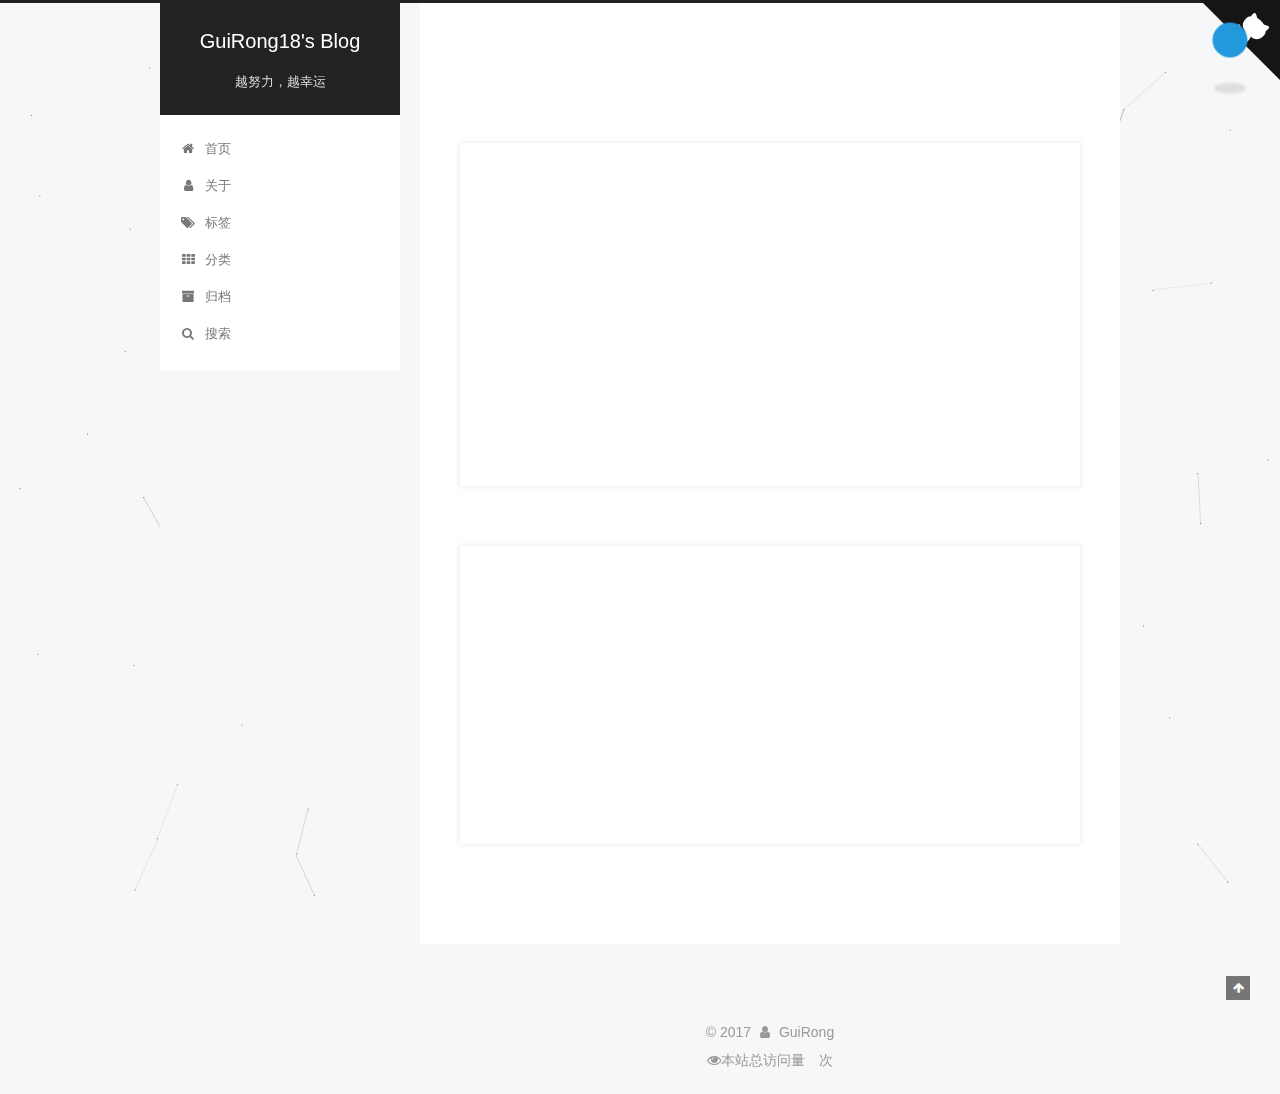
==== commit 03a48265: "Site updated: 2017-12-06 09:23:00" ====
--- a/index.html
+++ b/index.html
@@ -89,7 +89,7 @@
 <meta name="description" content="当你老了，满头白发。">
 <meta property="og:type" content="website">
 <meta property="og:title" content="GuiRong18&#39;s Blog">
-<meta property="og:url" content="http://yoursite.com/index.html">
+<meta property="og:url" content="https://liuguirong18.github.io/index.html">
 <meta property="og:site_name" content="GuiRong18&#39;s Blog">
 <meta property="og:description" content="当你老了，满头白发。">
 <meta property="og:locale" content="zh-Hans">
@@ -125,7 +125,7 @@
 
 
 
-  <link rel="canonical" href="http://yoursite.com/"/>
+  <link rel="canonical" href="https://liuguirong18.github.io/"/>
 
 
 
@@ -303,7 +303,7 @@
   
   
   <div class="post-block">
-    <link itemprop="mainEntityOfPage" href="http://yoursite.com/2017/12/05/post-test/">
+    <link itemprop="mainEntityOfPage" href="https://liuguirong18.github.io/2017/12/05/post-test/">
 
     <span hidden itemprop="author" itemscope itemtype="http://schema.org/Person">
       <meta itemprop="name" content="GuiRong">
@@ -429,7 +429,7 @@
   
   
   <div class="post-block">
-    <link itemprop="mainEntityOfPage" href="http://yoursite.com/2017/12/04/hello-world/">
+    <link itemprop="mainEntityOfPage" href="https://liuguirong18.github.io/2017/12/04/hello-world/">
 
     <span hidden itemprop="author" itemscope itemtype="http://schema.org/Person">
       <meta itemprop="name" content="GuiRong">
--- a/css/main.css
+++ b/css/main.css
@@ -1934,7 +1934,7 @@
   width: 4px;
   height: 4px;
   border-radius: 50%;
-  background: #a2ff22;
+  background: #048f04;
 }
 .links-of-blogroll {
   font-size: 13px;
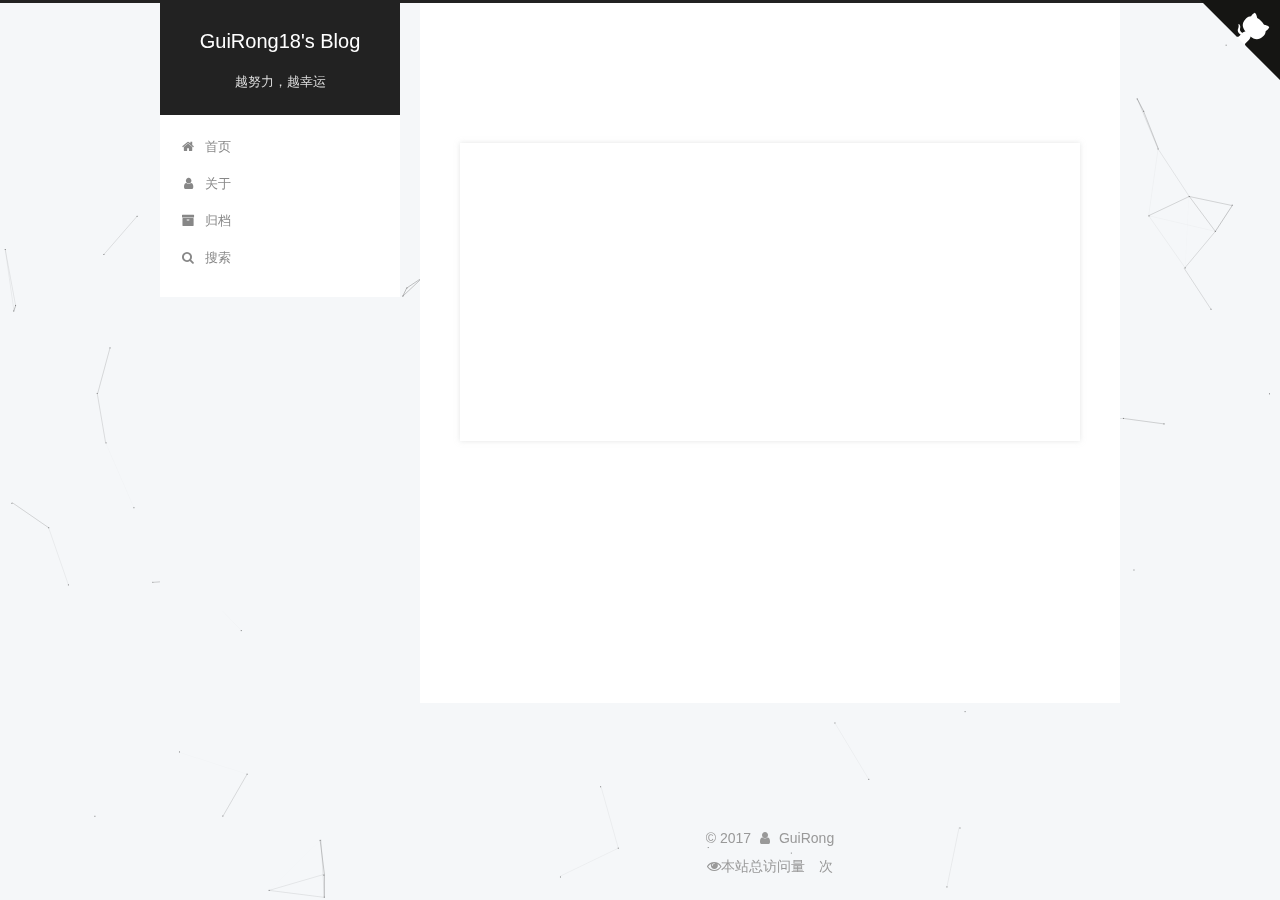
==== commit 939d60bd: "Site updated: 2017-12-06 10:28:08" ====
--- a/index.html
+++ b/index.html
@@ -207,26 +207,6 @@
         </li>
       
         
-        <li class="menu-item menu-item-tags">
-          <a href="/tags/" rel="section">
-            
-              <i class="menu-item-icon fa fa-fw fa-tags"></i> <br />
-            
-            标签
-          </a>
-        </li>
-      
-        
-        <li class="menu-item menu-item-categories">
-          <a href="/categories/" rel="section">
-            
-              <i class="menu-item-icon fa fa-fw fa-th"></i> <br />
-            
-            分类
-          </a>
-        </li>
-      
-        
         <li class="menu-item menu-item-archives">
           <a href="/archives/" rel="section">
             
@@ -303,7 +283,7 @@
   
   
   <div class="post-block">
-    <link itemprop="mainEntityOfPage" href="https://liuguirong18.github.io/2017/12/05/post-test/">
+    <link itemprop="mainEntityOfPage" href="https://liuguirong18.github.io/2017/12/04/浅谈用Hexo在GitHub搭建博客 /">
 
     <span hidden itemprop="author" itemscope itemtype="http://schema.org/Person">
       <meta itemprop="name" content="GuiRong">
@@ -322,133 +302,7 @@
         
           <h1 class="post-title" itemprop="name headline">
                 
-                <a class="post-title-link" href="/2017/12/05/post-test/" itemprop="url">post_test</a></h1>
-        
-
-        <div class="post-meta">
-          <span class="post-time">
-            
-              <span class="post-meta-item-icon">
-                <i class="fa fa-calendar-o"></i>
-              </span>
-              
-                <span class="post-meta-item-text">发表于</span>
-              
-              <time title="创建于" itemprop="dateCreated datePublished" datetime="2017-12-05T16:21:26+08:00">
-                2017-12-05
-              </time>
-            
-
-            
-
-            
-          </span>
-
-          
-
-          
-            
-          
-
-          
-          
-
-          
-
-          
-
-          
-
-        </div>
-      </header>
-    
-
-    
-    
-    
-    <div class="post-body" itemprop="articleBody">
-
-      
-      
-
-      
-        
-          
-          
-          
-          <!--noindex-->
-          <div class="post-button text-center">
-            <a class="btn" href="/2017/12/05/post-test/#more" rel="contents">
-              阅读全文 &raquo;
-            </a>
-          </div>
-          <!--/noindex-->
-        
-      
-    </div>
-    
-    
-    
-
-    
-
-    
-
-    
-
-    <footer class="post-footer">
-      
-
-      
-
-      
-
-      
-      
-        <div class="post-eof"></div>
-      
-    </footer>
-  </div>
-  
-  
-  
-  </article>
-
-
-    
-      
-
-  
-
-  
-  
-  
-
-  <article class="post post-type-normal" itemscope itemtype="http://schema.org/Article">
-  
-  
-  
-  <div class="post-block">
-    <link itemprop="mainEntityOfPage" href="https://liuguirong18.github.io/2017/12/04/hello-world/">
-
-    <span hidden itemprop="author" itemscope itemtype="http://schema.org/Person">
-      <meta itemprop="name" content="GuiRong">
-      <meta itemprop="description" content="">
-      <meta itemprop="image" content="/images/avatars.jpg">
-    </span>
-
-    <span hidden itemprop="publisher" itemscope itemtype="http://schema.org/Organization">
-      <meta itemprop="name" content="GuiRong18's Blog">
-    </span>
-
-    
-      <header class="post-header">
-
-        
-        
-          <h1 class="post-title" itemprop="name headline">
-                
-                <a class="post-title-link" href="/2017/12/04/hello-world/" itemprop="url">Hello World</a></h1>
+                <a class="post-title-link" href="/2017/12/04/浅谈用Hexo在GitHub搭建博客 /" itemprop="url">浅谈用Hexo在GitHub搭建博客</a></h1>
         
 
         <div class="post-meta">
@@ -500,11 +354,17 @@
       
         
           
-          Welcome to Hexo! This is your very first post. Check documentation for more info. If you get any problems when using Hexo, you can find the answer in 
+          
+
+Quick StartCreate a new post1$ hexo new "My New Post"
+More info: Writing
+Run server1$ hexo server
+More info: Server
+Generate static files1$ hexo gen
           ...
           <!--noindex-->
           <div class="post-button text-center">
-            <a class="btn" href="/2017/12/04/hello-world/#more" rel="contents">
+            <a class="btn" href="/2017/12/04/浅谈用Hexo在GitHub搭建博客 /#more" rel="contents">
               阅读全文 &raquo;
             </a>
           </div>
@@ -592,7 +452,7 @@
               
                 <a href="/archives/">
               
-                  <span class="site-state-item-count">2</span>
+                  <span class="site-state-item-count">1</span>
                   <span class="site-state-item-name">日志</span>
                 </a>
               </div>
--- a/css/main.css
+++ b/css/main.css
@@ -1934,7 +1934,7 @@
   width: 4px;
   height: 4px;
   border-radius: 50%;
-  background: #048f04;
+  background: #0f55ff;
 }
 .links-of-blogroll {
   font-size: 13px;
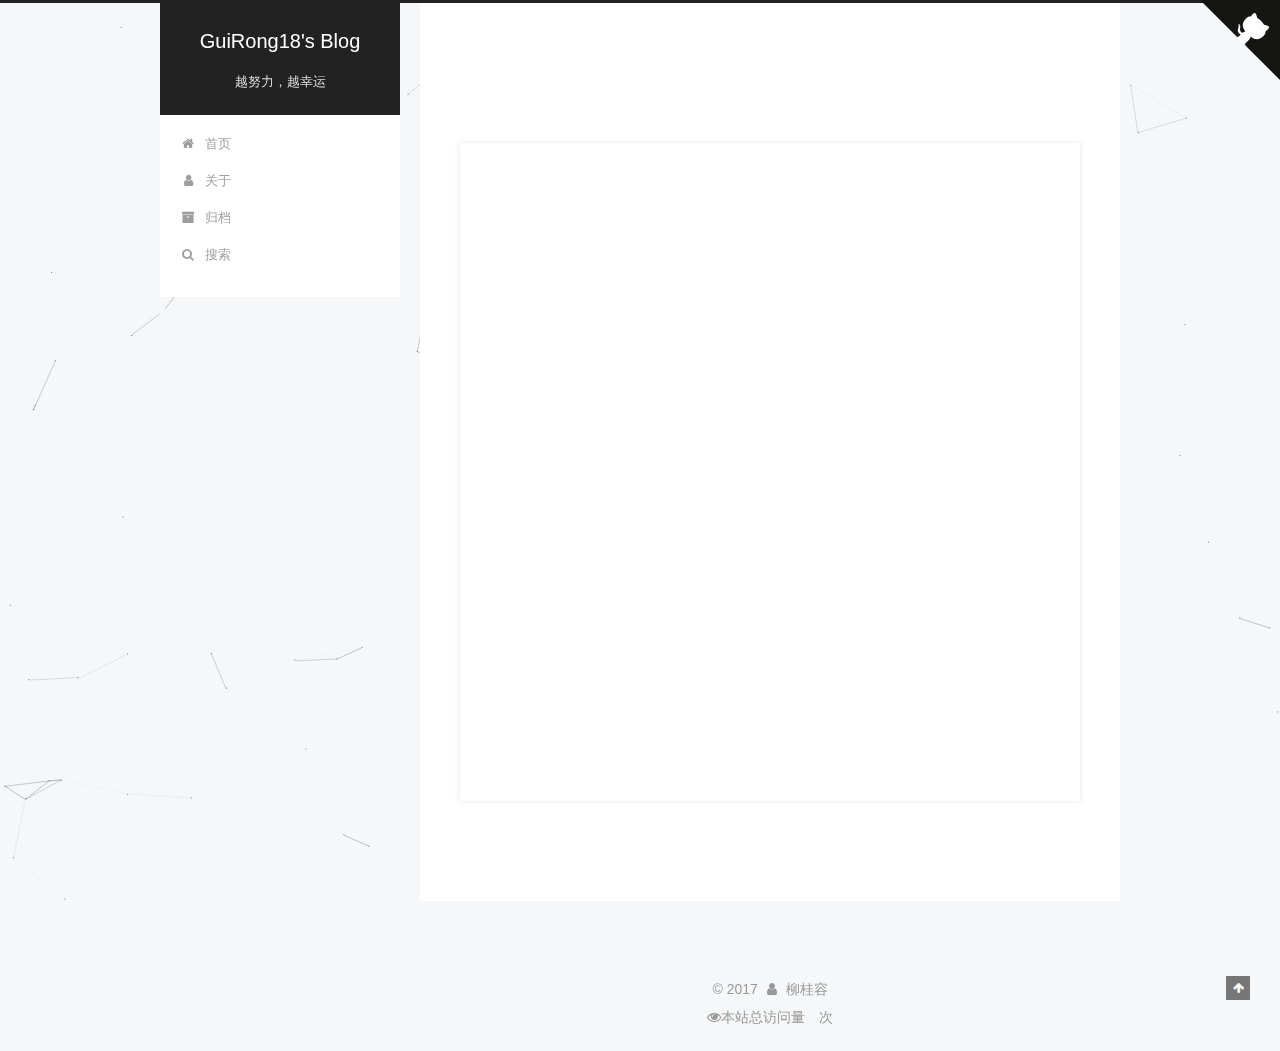
==== commit 956ee049: "Site updated: 2017-12-06 14:44:45" ====
--- a/index.html
+++ b/index.html
@@ -86,16 +86,16 @@
 
 
 
-<meta name="description" content="当你老了，满头白发。">
+<meta name="description" content="好看的皮囊千篇一律，有趣的灵魂百里挑一。">
 <meta property="og:type" content="website">
 <meta property="og:title" content="GuiRong18&#39;s Blog">
 <meta property="og:url" content="https://liuguirong18.github.io/index.html">
 <meta property="og:site_name" content="GuiRong18&#39;s Blog">
-<meta property="og:description" content="当你老了，满头白发。">
+<meta property="og:description" content="好看的皮囊千篇一律，有趣的灵魂百里挑一。">
 <meta property="og:locale" content="zh-Hans">
 <meta name="twitter:card" content="summary">
 <meta name="twitter:title" content="GuiRong18&#39;s Blog">
-<meta name="twitter:description" content="当你老了，满头白发。">
+<meta name="twitter:description" content="好看的皮囊千篇一律，有趣的灵魂百里挑一。">
 
 
 
@@ -283,10 +283,10 @@
   
   
   <div class="post-block">
-    <link itemprop="mainEntityOfPage" href="https://liuguirong18.github.io/2017/12/04/浅谈用Hexo在GitHub搭建博客 /">
+    <link itemprop="mainEntityOfPage" href="https://liuguirong18.github.io/2017/12/04/浅谈用Hexo在GitHub搭建博客/">
 
     <span hidden itemprop="author" itemscope itemtype="http://schema.org/Person">
-      <meta itemprop="name" content="GuiRong">
+      <meta itemprop="name" content="柳桂容">
       <meta itemprop="description" content="">
       <meta itemprop="image" content="/images/avatars.jpg">
     </span>
@@ -302,7 +302,7 @@
         
           <h1 class="post-title" itemprop="name headline">
                 
-                <a class="post-title-link" href="/2017/12/04/浅谈用Hexo在GitHub搭建博客 /" itemprop="url">浅谈用Hexo在GitHub搭建博客</a></h1>
+                <a class="post-title-link" href="/2017/12/04/浅谈用Hexo在GitHub搭建博客/" itemprop="url">浅谈用Hexo在GitHub搭建博客</a></h1>
         
 
         <div class="post-meta">
@@ -353,18 +353,10 @@
 
       
         
-          
-          
-
-Quick StartCreate a new post1$ hexo new "My New Post"
-More info: Writing
-Run server1$ hexo server
-More info: Server
-Generate static files1$ hexo gen
-          ...
+          <p><img src="/2017/12/04/浅谈用Hexo在GitHub搭建博客/ic_city.jpg" alt=""><br>&emsp;&emsp;我们可以在很多地方写技术博客，csdn ，简书，掘金等等,但是最近看到很多技术博主都是使用了Hexo搭建自己的博客，帅气逼人。Hexo是台湾大学生写了基于Node.js的静态博客程序。本文只介绍了hexo的静态网页直接放在GitHub Pages上面。这里没有前端基础开发朋友，不用担心不懂Node.js,只要你跟着下面的步骤走，你就能拥有一个牛逼哄哄的个人博客网站：<br>ps：本文针对是mac用户；<br></p>
           <!--noindex-->
           <div class="post-button text-center">
-            <a class="btn" href="/2017/12/04/浅谈用Hexo在GitHub搭建博客 /#more" rel="contents">
+            <a class="btn" href="/2017/12/04/浅谈用Hexo在GitHub搭建博客/#more" rel="contents">
               阅读全文 &raquo;
             </a>
           </div>
@@ -439,10 +431,10 @@
             
               <img class="site-author-image" itemprop="image"
                 src="/images/avatars.jpg"
-                alt="GuiRong" />
-            
-              <p class="site-author-name" itemprop="name">GuiRong</p>
-              <p class="site-description motion-element" itemprop="description">当你老了，满头白发。</p>
+                alt="柳桂容" />
+            
+              <p class="site-author-name" itemprop="name">柳桂容</p>
+              <p class="site-description motion-element" itemprop="description">好看的皮囊千篇一律，有趣的灵魂百里挑一。</p>
           </div>
 
           <nav class="site-state motion-element">
@@ -500,7 +492,7 @@
   <span class="with-love">
     <i class="fa fa-user"></i>
   </span>
-  <span class="author" itemprop="copyrightHolder">GuiRong</span>
+  <span class="author" itemprop="copyrightHolder">柳桂容</span>
 
   
 </div>
--- a/css/main.css
+++ b/css/main.css
@@ -1934,7 +1934,7 @@
   width: 4px;
   height: 4px;
   border-radius: 50%;
-  background: #0f55ff;
+  background: #e83c09;
 }
 .links-of-blogroll {
   font-size: 13px;
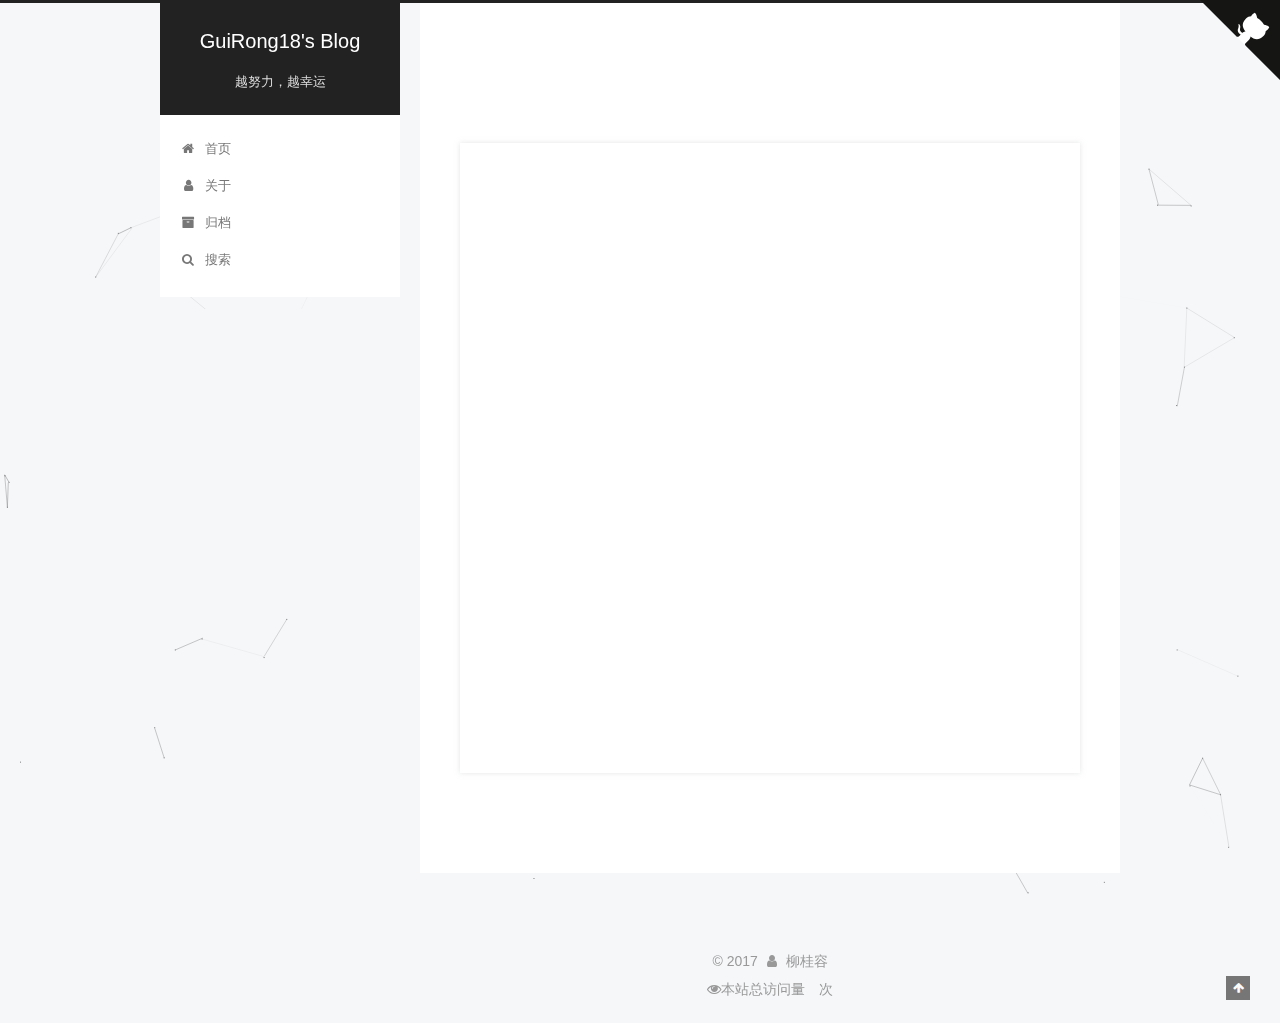
==== commit ef2a79de: "Site updated: 2017-12-06 14:51:03" ====
--- a/index.html
+++ b/index.html
@@ -86,16 +86,16 @@
 
 
 
-<meta name="description" content="好看的皮囊千篇一律，有趣的灵魂百里挑一。">
+<meta name="description" content="有趣的灵魂百里挑一">
 <meta property="og:type" content="website">
 <meta property="og:title" content="GuiRong18&#39;s Blog">
 <meta property="og:url" content="https://liuguirong18.github.io/index.html">
 <meta property="og:site_name" content="GuiRong18&#39;s Blog">
-<meta property="og:description" content="好看的皮囊千篇一律，有趣的灵魂百里挑一。">
+<meta property="og:description" content="有趣的灵魂百里挑一">
 <meta property="og:locale" content="zh-Hans">
 <meta name="twitter:card" content="summary">
 <meta name="twitter:title" content="GuiRong18&#39;s Blog">
-<meta name="twitter:description" content="好看的皮囊千篇一律，有趣的灵魂百里挑一。">
+<meta name="twitter:description" content="有趣的灵魂百里挑一">
 
 
 
@@ -353,7 +353,7 @@
 
       
         
-          <p><img src="/2017/12/04/浅谈用Hexo在GitHub搭建博客/ic_city.jpg" alt=""><br>&emsp;&emsp;我们可以在很多地方写技术博客，csdn ，简书，掘金等等,但是最近看到很多技术博主都是使用了Hexo搭建自己的博客，帅气逼人。Hexo是台湾大学生写了基于Node.js的静态博客程序。本文只介绍了hexo的静态网页直接放在GitHub Pages上面。这里没有前端基础开发朋友，不用担心不懂Node.js,只要你跟着下面的步骤走，你就能拥有一个牛逼哄哄的个人博客网站：<br>ps：本文针对是mac用户；<br></p>
+          <p><img src="/2017/12/04/浅谈用Hexo在GitHub搭建博客/ic_city.jpg" alt=""><br>&emsp;&emsp;我们可以在很多地方写技术博客，csdn ，简书，掘金等等,但是最近看到很多技术博主都是使用了Hexo搭建自己的博客，帅气逼人。Hexo是台湾大学生写了基于Node.js的静态博客程序。本文只介绍了hexo的静态网页直接放在GitHub Pages上面。这里没有前端基础开发朋友，不用担心不懂Node.js,只要你跟着下面的步骤走，你就能拥有一个牛逼哄哄的个人博客网站：<br></p>
           <!--noindex-->
           <div class="post-button text-center">
             <a class="btn" href="/2017/12/04/浅谈用Hexo在GitHub搭建博客/#more" rel="contents">
@@ -434,7 +434,7 @@
                 alt="柳桂容" />
             
               <p class="site-author-name" itemprop="name">柳桂容</p>
-              <p class="site-description motion-element" itemprop="description">好看的皮囊千篇一律，有趣的灵魂百里挑一。</p>
+              <p class="site-description motion-element" itemprop="description">有趣的灵魂百里挑一</p>
           </div>
 
           <nav class="site-state motion-element">
--- a/css/main.css
+++ b/css/main.css
@@ -1934,7 +1934,7 @@
   width: 4px;
   height: 4px;
   border-radius: 50%;
-  background: #e83c09;
+  background: #bf58ff;
 }
 .links-of-blogroll {
   font-size: 13px;
